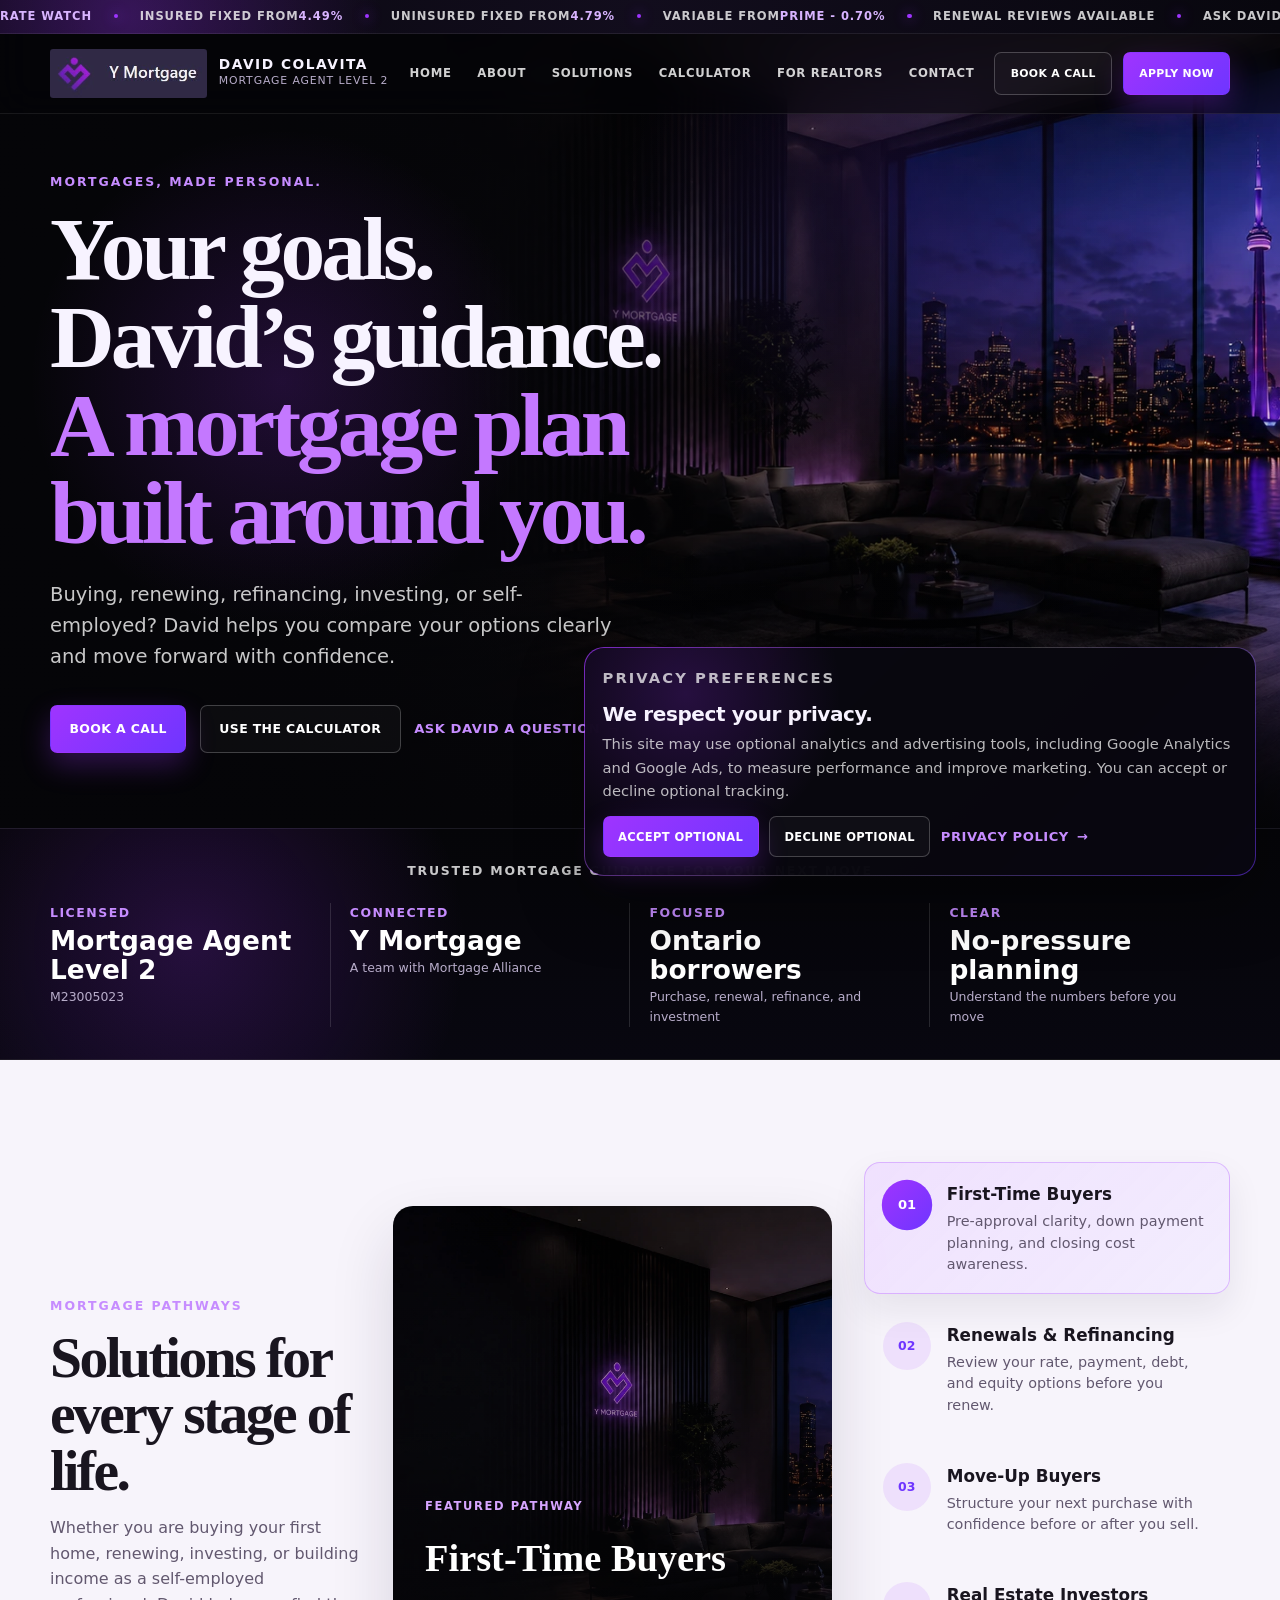
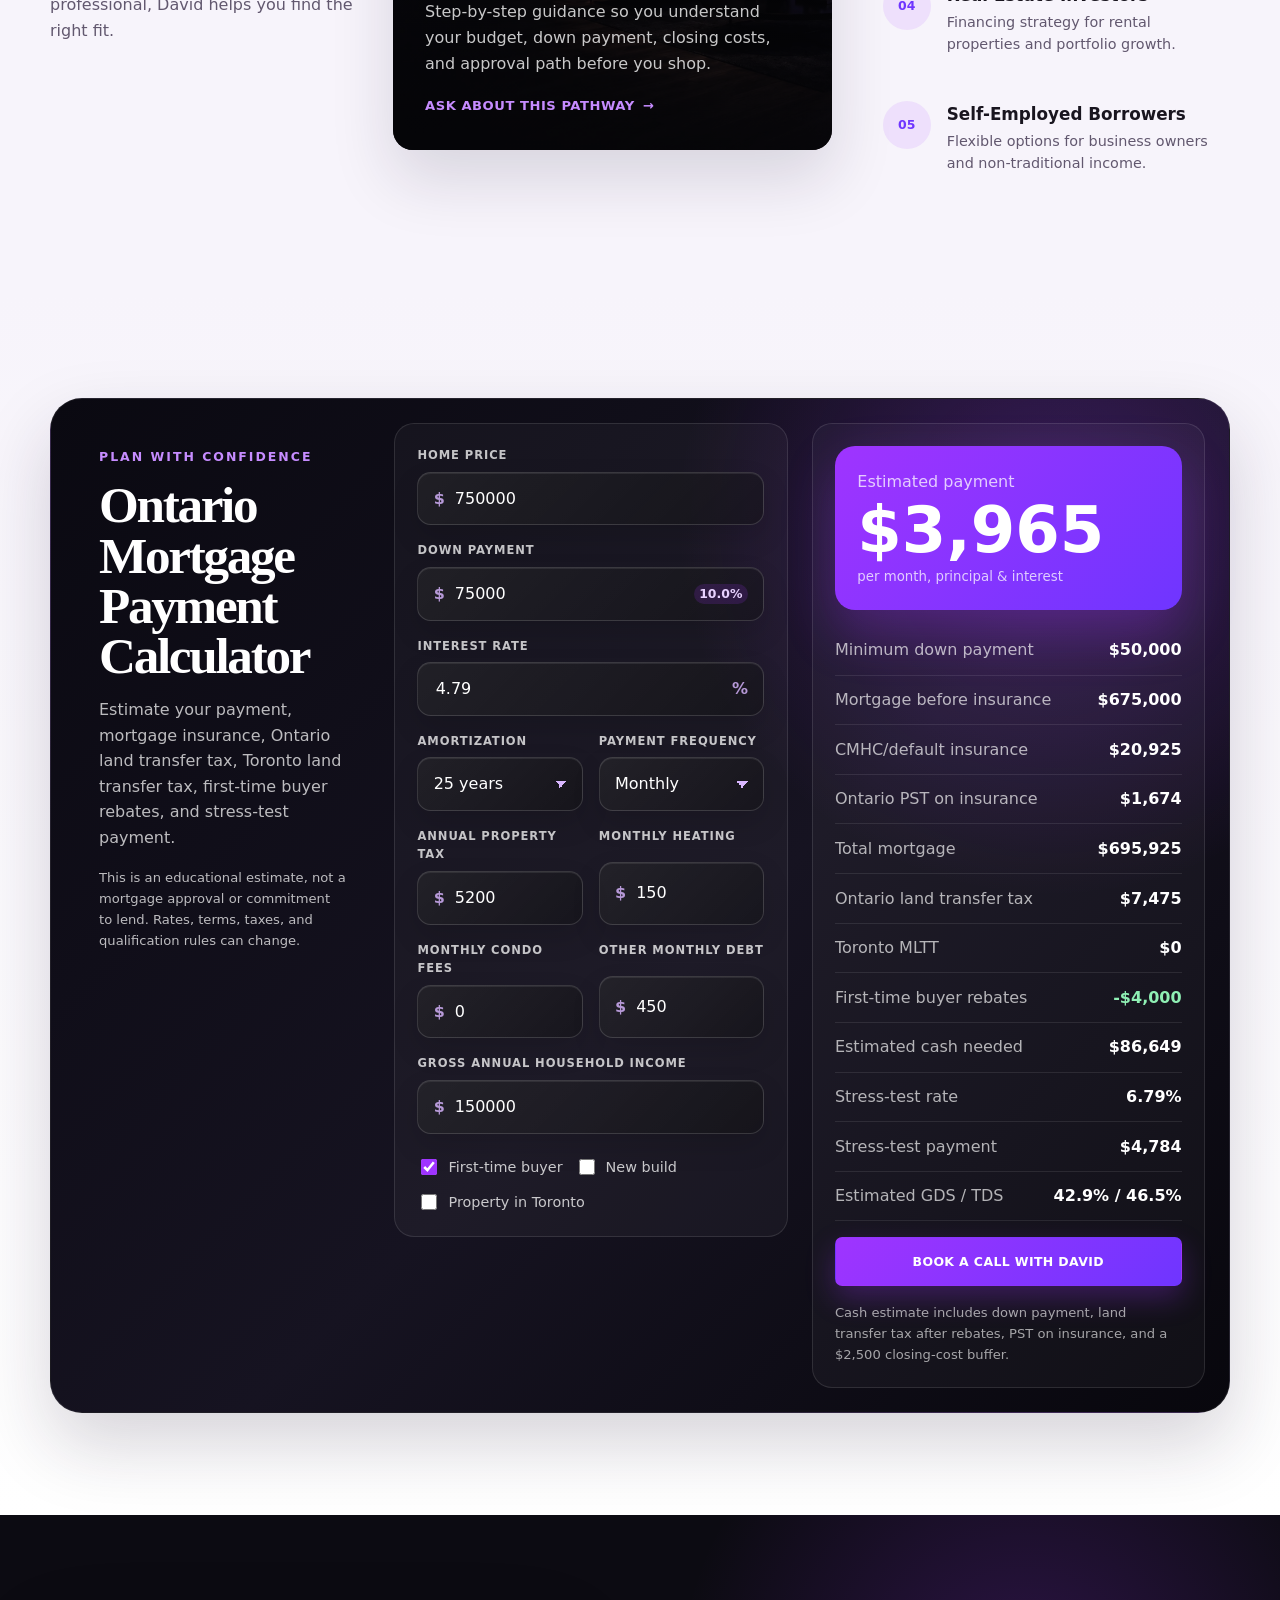
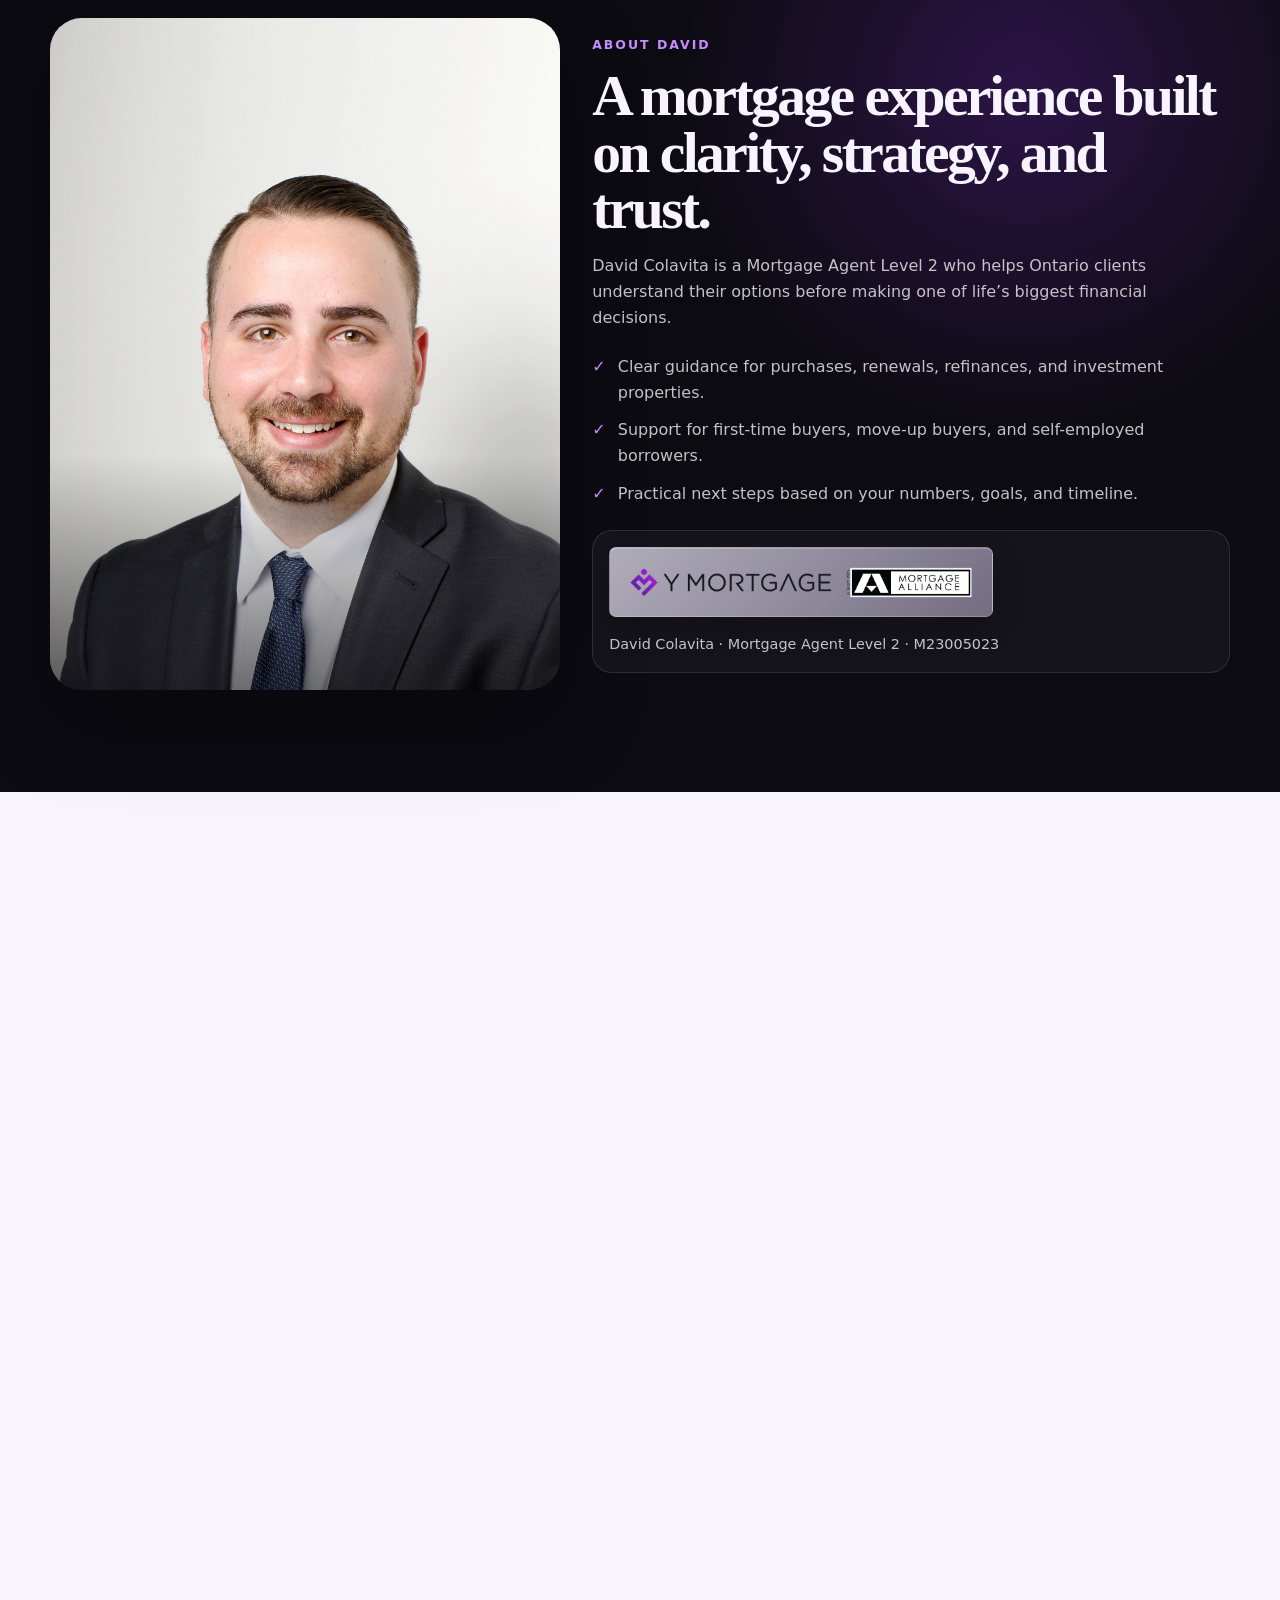
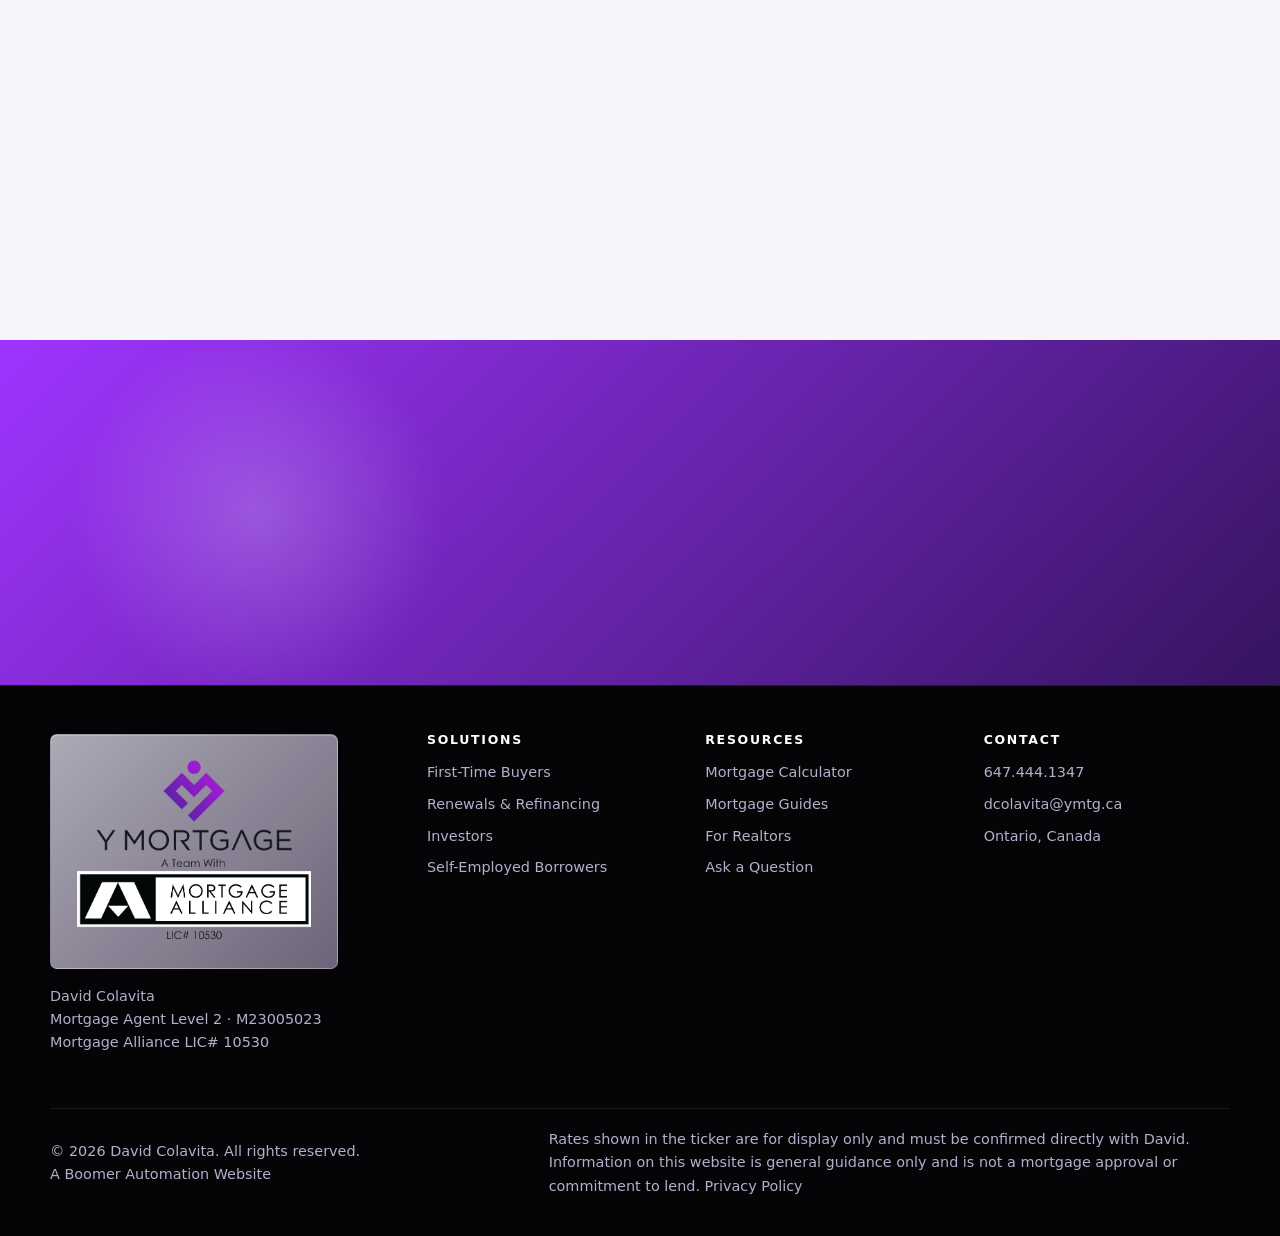
==== index.html @ 2577979f "updated links for github pages compatibility" ====
<!doctype html>
<html lang="en-CA">
  <head>
    <meta charset="utf-8" />
    <meta name="viewport" content="width=device-width, initial-scale=1" />

    <title>David Colavita Mortgage Agent Level 2 | Ontario Mortgage Guidance</title>
    <meta
      name="description"
      content="David Colavita is a Mortgage Agent Level 2 helping Ontario buyers, homeowners, investors, and self-employed borrowers compare mortgage options with clarity."
    />
    <meta name="robots" content="index,follow" />
    <link rel="canonical" href="https://davidcolavita.ca/" />

    <meta property="og:type" content="website" />
    <meta property="og:title" content="David Colavita | Mortgage Agent Level 2" />
    <meta
      property="og:description"
      content="Clear Ontario mortgage guidance for buying, renewing, refinancing, investing, and self-employed borrowing."
    />
    <meta property="og:url" content="https://davidcolavita.ca/" />
    <meta property="og:image" content="https://davidcolavita.ca/assets/images/og-david-colavita.v1.png" />
    <meta property="og:locale" content="en_CA" />

    <meta name="twitter:card" content="summary_large_image" />
    <meta name="twitter:title" content="David Colavita | Mortgage Agent Level 2" />
    <meta
      name="twitter:description"
      content="Ontario mortgage guidance built around your next move."
    />
    <meta name="twitter:image" content="https://davidcolavita.ca/assets/images/og-david-colavita.v1.png" />

    <meta name="geo.region" content="CA-ON" />
    <meta name="geo.placename" content="Ontario" />

    <!-- Favicons -->
    <link rel="icon" type="image/png" sizes="32x32" href="assets/images/favicon.png" />
    <link rel="icon" type="image/png" sizes="192x192" href="assets/images/favicon.png" />
    <link rel="apple-touch-icon" href="assets/images/favicon.png" />
    <meta name="theme-color" content="#050508" />

    <link
      rel="preload"
      as="image"
      href="assets/images/hero-david-colavita-banner.v1.webp"
      fetchpriority="high"
    />

    <link rel="stylesheet" href="assets/css/global.v1.css" />
    <link rel="stylesheet" href="assets/css/home.v1.css" />

    <script type="application/ld+json">
      {
        "@context": "https://schema.org",
        "@type": "FinancialService",
        "name": "David Colavita Mortgage Agent Level 2",
        "description": "Ontario mortgage guidance for home buyers, homeowners, investors, and self-employed borrowers.",
        "areaServed": "Ontario, Canada",
        "telephone": "+1-647-444-1347",
        "email": "dcolavita@ymtg.ca",
        "url": "https://davidcolavita.ca/",
        "image": "https://davidcolavita.ca/assets/images/og-david-colavita.v1.png",
        "employee": {
          "@type": "Person",
          "name": "David Colavita",
          "jobTitle": "Mortgage Agent Level 2",
          "identifier": "M23005023"
        },
        "parentOrganization": {
          "@type": "Organization",
          "name": "Y Mortgage / Mortgage Alliance",
          "identifier": "LIC# 10530"
        }
      }
    </script>
  </head>

  <body>
    <a class="skip-link" href="#main">Skip to main content</a>

    <div id="siteHeaderMount"></div>

    <main id="main">
      <section class="hero" id="home" aria-labelledby="heroTitle">
        <div class="hero__shade" aria-hidden="true"></div>

        <div class="container hero__inner">
          <div class="hero__copy reveal-up">
            <p class="eyebrow">Mortgages, made personal.</p>
            <h1 id="heroTitle">
              Your goals.<br />
              David’s guidance.<br />
              <span>A mortgage plan built around you.</span>
            </h1>
            <p class="hero__lead">
              Buying, renewing, refinancing, investing, or self-employed? David helps you compare your options clearly and move forward with confidence.
            </p>

            <div class="hero__actions" aria-label="Primary actions">
              <a class="btn btn--primary" href="tel:+16474441347">Book a Call</a>
              <a class="btn btn--ghost" href="#calculator">Use the Calculator</a>
              <button
                class="text-link text-link--button"
                type="button"
                data-open-mortgage-form
                data-form-source="Hero Inquiry"
              >
                Ask David a question
              </button>
            </div>
          </div>
        </div>
      </section>

      <section class="trust-strip" aria-label="David Colavita credentials and service style">
        <div class="container trust-strip__inner">
          <p class="trust-strip__intro">Trusted mortgage guidance for your next move</p>

          <div class="trust-strip__items">
            <article class="trust-item reveal-up">
              <span class="trust-item__kicker">Licensed</span>
              <strong>Mortgage Agent Level 2</strong>
              <span>M23005023</span>
            </article>

            <article class="trust-item reveal-up">
              <span class="trust-item__kicker">Connected</span>
              <strong>Y Mortgage</strong>
              <span>A team with Mortgage Alliance</span>
            </article>

            <article class="trust-item reveal-up">
              <span class="trust-item__kicker">Focused</span>
              <strong>Ontario borrowers</strong>
              <span>Purchase, renewal, refinance, and investment</span>
            </article>

            <article class="trust-item reveal-up">
              <span class="trust-item__kicker">Clear</span>
              <strong>No-pressure planning</strong>
              <span>Understand the numbers before you move</span>
            </article>
          </div>
        </div>
      </section>

      <section class="pathways section" id="solutions" aria-labelledby="pathwaysTitle">
        <div class="container pathways__grid">
          <div class="section-heading reveal-up">
            <p class="eyebrow">Mortgage pathways</p>
            <h2 id="pathwaysTitle">Solutions for every stage of life.</h2>
            <p>
              Whether you are buying your first home, renewing, investing, or building income as a self-employed professional, David helps you find the right fit.
            </p>
          </div>

          <article class="pathway-feature reveal-up" data-pathway-feature>
            <div class="pathway-feature__image" aria-hidden="true"></div>
            <div class="pathway-feature__content">
              <span class="pathway-feature__label">Featured pathway</span>
              <h3 data-feature-title>First-Time Buyers</h3>
              <p data-feature-copy>
                Step-by-step guidance so you understand your budget, down payment, closing costs, and approval path before you shop.
              </p>
              <button
                class="text-link text-link--button"
                type="button"
                data-open-mortgage-form
                data-form-source="Pathway CTA"
              >
                Ask about this pathway
              </button>
            </div>
          </article>

          <div class="pathway-list" aria-label="Mortgage solution options">
            <button class="pathway-row is-active reveal-up" type="button" data-pathway-title="First-Time Buyers" data-pathway-copy="Step-by-step guidance so you understand your budget, down payment, closing costs, and approval path before you shop.">
              <span class="pathway-row__icon" aria-hidden="true">01</span>
              <span>
                <strong>First-Time Buyers</strong>
                <small>Pre-approval clarity, down payment planning, and closing cost awareness.</small>
              </span>
            </button>

            <button class="pathway-row reveal-up" type="button" data-pathway-title="Renewals & Refinancing" data-pathway-copy="Review your current mortgage, payment goals, equity position, and lender options before accepting a renewal offer.">
              <span class="pathway-row__icon" aria-hidden="true">02</span>
              <span>
                <strong>Renewals & Refinancing</strong>
                <small>Review your rate, payment, debt, and equity options before you renew.</small>
              </span>
            </button>

            <button class="pathway-row reveal-up" type="button" data-pathway-title="Move-Up Buyers" data-pathway-copy="Plan your next purchase with a clear look at timing, affordability, bridge financing questions, and approval requirements.">
              <span class="pathway-row__icon" aria-hidden="true">03</span>
              <span>
                <strong>Move-Up Buyers</strong>
                <small>Structure your next purchase with confidence before or after you sell.</small>
              </span>
            </button>

            <button class="pathway-row reveal-up" type="button" data-pathway-title="Real Estate Investors" data-pathway-copy="Compare financing paths for rental properties, equity take-outs, portfolio growth, and long-term cash-flow planning.">
              <span class="pathway-row__icon" aria-hidden="true">04</span>
              <span>
                <strong>Real Estate Investors</strong>
                <small>Financing strategy for rental properties and portfolio growth.</small>
              </span>
            </button>

            <button class="pathway-row reveal-up" type="button" data-pathway-title="Self-Employed Borrowers" data-pathway-copy="Explore flexible lending options designed for business owners, contractors, incorporated professionals, and non-traditional income.">
              <span class="pathway-row__icon" aria-hidden="true">05</span>
              <span>
                <strong>Self-Employed Borrowers</strong>
                <small>Flexible options for business owners and non-traditional income.</small>
              </span>
            </button>
          </div>
        </div>
      </section>

      <section class="calculator section" id="calculator" aria-labelledby="calculatorTitle">
        <div class="container calculator__shell reveal-up">
          <div class="calculator__intro">
            <p class="eyebrow">Plan with confidence</p>
            <h2 id="calculatorTitle">Ontario Mortgage Payment Calculator</h2>
            <p>
              Estimate your payment, mortgage insurance, Ontario land transfer tax, Toronto land transfer tax, first-time buyer rebates, and stress-test payment.
            </p>
            <p class="fine-print">
              This is an educational estimate, not a mortgage approval or commitment to lend. Rates, terms, taxes, and qualification rules can change.
            </p>
          </div>

          <form class="calculator-form" id="mortgageCalculator" aria-label="Ontario mortgage calculator">
            <div class="field-group">
              <label for="homePrice">Home price</label>
              <div class="input-wrap">
                <span>$</span>
                <input id="homePrice" name="homePrice" type="number" min="50000" step="1000" value="750000" inputmode="decimal" />
              </div>
            </div>

            <div class="field-group">
              <label for="downPayment">Down payment</label>
              <div class="input-wrap input-wrap--split">
                <span>$</span>
                <input id="downPayment" name="downPayment" type="number" min="0" step="1000" value="75000" inputmode="decimal" />
                <output id="downPaymentPercent" for="homePrice downPayment">10%</output>
              </div>
            </div>

            <div class="field-group">
              <label for="interestRate">Interest rate</label>
              <div class="input-wrap input-wrap--suffix">
                <input id="interestRate" name="interestRate" type="number" min="0.1" max="25" step="0.01" value="4.79" inputmode="decimal" />
                <span>%</span>
              </div>
            </div>

            <div class="field-grid field-grid--two">
              <div class="field-group">
                <label for="amortization">Amortization</label>
                <select id="amortization" name="amortization">
                  <option value="25" selected>25 years</option>
                  <option value="30">30 years</option>
                </select>
              </div>

              <div class="field-group">
                <label for="frequency">Payment frequency</label>
                <select id="frequency" name="frequency">
                  <option value="12" selected>Monthly</option>
                  <option value="24">Semi-monthly</option>
                  <option value="26">Bi-weekly</option>
                  <option value="52">Weekly</option>
                </select>
              </div>
            </div>

            <div class="field-grid field-grid--two">
              <div class="field-group">
                <label for="propertyTax">Annual property tax</label>
                <div class="input-wrap">
                  <span>$</span>
                  <input id="propertyTax" name="propertyTax" type="number" min="0" step="100" value="5200" inputmode="decimal" />
                </div>
              </div>

              <div class="field-group">
                <label for="heatingCost">Monthly heating</label>
                <div class="input-wrap">
                  <span>$</span>
                  <input id="heatingCost" name="heatingCost" type="number" min="0" step="10" value="150" inputmode="decimal" />
                </div>
              </div>
            </div>

            <div class="field-grid field-grid--two">
              <div class="field-group">
                <label for="condoFees">Monthly condo fees</label>
                <div class="input-wrap">
                  <span>$</span>
                  <input id="condoFees" name="condoFees" type="number" min="0" step="25" value="0" inputmode="decimal" />
                </div>
              </div>

              <div class="field-group">
                <label for="monthlyDebt">Other monthly debt</label>
                <div class="input-wrap">
                  <span>$</span>
                  <input id="monthlyDebt" name="monthlyDebt" type="number" min="0" step="25" value="450" inputmode="decimal" />
                </div>
              </div>
            </div>

            <div class="field-group">
              <label for="grossIncome">Gross annual household income</label>
              <div class="input-wrap">
                <span>$</span>
                <input id="grossIncome" name="grossIncome" type="number" min="0" step="1000" value="150000" inputmode="decimal" />
              </div>
            </div>

            <div class="toggle-row" aria-label="Buyer and property options">
              <label class="check-option">
                <input id="firstTimeBuyer" name="firstTimeBuyer" type="checkbox" checked />
                <span>First-time buyer</span>
              </label>

              <label class="check-option">
                <input id="newBuild" name="newBuild" type="checkbox" />
                <span>New build</span>
              </label>

              <label class="check-option">
                <input id="inToronto" name="inToronto" type="checkbox" />
                <span>Property in Toronto</span>
              </label>
            </div>
          </form>

          <aside class="calculator-results" aria-live="polite" aria-label="Mortgage estimate results">
            <div class="result-card result-card--hero">
              <span>Estimated payment</span>
              <strong data-result="payment">$0</strong>
              <small data-result="paymentLabel">per month, principal & interest</small>
            </div>

            <dl class="result-list">
              <div>
                <dt>Minimum down payment</dt>
                <dd data-result="minDownPayment">$0</dd>
              </div>
              <div>
                <dt>Mortgage before insurance</dt>
                <dd data-result="baseMortgage">$0</dd>
              </div>
              <div>
                <dt>CMHC/default insurance</dt>
                <dd data-result="insurancePremium">$0</dd>
              </div>
              <div>
                <dt>Ontario PST on insurance</dt>
                <dd data-result="insurancePst">$0</dd>
              </div>
              <div>
                <dt>Total mortgage</dt>
                <dd data-result="totalMortgage">$0</dd>
              </div>
              <div>
                <dt>Ontario land transfer tax</dt>
                <dd data-result="ontarioLtt">$0</dd>
              </div>
              <div>
                <dt>Toronto MLTT</dt>
                <dd data-result="torontoLtt">$0</dd>
              </div>
              <div>
                <dt>First-time buyer rebates</dt>
                <dd class="positive" data-result="rebates">-$0</dd>
              </div>
              <div>
                <dt>Estimated cash needed</dt>
                <dd data-result="cashNeeded">$0</dd>
              </div>
              <div>
                <dt>Stress-test rate</dt>
                <dd data-result="stressRate">0%</dd>
              </div>
              <div>
                <dt>Stress-test payment</dt>
                <dd data-result="stressPayment">$0</dd>
              </div>
              <div>
                <dt>Estimated GDS / TDS</dt>
                <dd data-result="debtRatios">0% / 0%</dd>
              </div>
            </dl>

            <div class="calculator-warning" data-result="warnings" hidden></div>

            <a class="btn btn--primary btn--full" href="tel:+16474441347">Book a call with David</a>
            <p class="fine-print fine-print--results">
              Cash estimate includes down payment, land transfer tax after rebates, PST on insurance, and a $2,500 closing-cost buffer.
            </p>
          </aside>
        </div>
      </section>

      <section class="about section section--dark" id="about" aria-labelledby="aboutTitle">
        <div class="container about__grid">
          <div class="about__image reveal-up">
            <img src="assets/images/david-colavita-headshot.v1.webp" alt="Portrait of David Colavita" loading="lazy" />
          </div>

          <div class="about__content reveal-up">
            <p class="eyebrow">About David</p>
            <h2 id="aboutTitle">A mortgage experience built on clarity, strategy, and trust.</h2>
            <p>
              David Colavita is a Mortgage Agent Level 2 who helps Ontario clients understand their options before making one of life’s biggest financial decisions.
            </p>

            <ul class="check-list">
              <li>Clear guidance for purchases, renewals, refinances, and investment properties.</li>
              <li>Support for first-time buyers, move-up buyers, and self-employed borrowers.</li>
              <li>Practical next steps based on your numbers, goals, and timeline.</li>
            </ul>

            <div class="credential-card">
              <img src="assets/images/y-mortgage-logo-horizontal.v1.png" alt="Y Mortgage, a team with Mortgage Alliance" loading="lazy" />
              <p>David Colavita · Mortgage Agent Level 2 · M23005023</p>
            </div>
          </div>
        </div>
      </section>

      <section class="realtors section" id="realtors" aria-labelledby="realtorsTitle">
        <div class="container realtors__grid">
          <div class="section-heading reveal-up">
            <p class="eyebrow">For Realtors</p>
            <h2 id="realtorsTitle">A mortgage partner who helps your clients move with confidence.</h2>
            <p>
              Help your buyers understand their budget, timelines, and financing options before they write an offer.
            </p>
            <button
              class="btn btn--secondary"
              type="button"
              data-open-mortgage-form
              data-form-source="Realtor CTA"
            >
              Partner with David
            </button>
          </div>

          <div class="realtor-steps">
            <article class="step reveal-up">
              <span>01</span>
              <h3>Pre-approval clarity</h3>
              <p>Give clients a clearer view of their purchase range and documentation needs.</p>
            </article>
            <article class="step reveal-up">
              <span>02</span>
              <h3>Better conversations</h3>
              <p>Help buyers understand payment comfort, closing cash, and timing before the search gets serious.</p>
            </article>
            <article class="step reveal-up">
              <span>03</span>
              <h3>Offer confidence</h3>
              <p>Support stronger, cleaner offers with a financing plan behind the scenes.</p>
            </article>
          </div>
        </div>
      </section>

      <section class="resources section" id="resources" aria-labelledby="resourcesTitle">
        <div class="container">
          <div class="resources__top reveal-up">
            <div>
              <p class="eyebrow">Learn. Plan. Move forward.</p>
              <h2 id="resourcesTitle">Helpful resources for your mortgage journey.</h2>
            </div>
            <button
              class="text-link text-link--button"
              type="button"
              data-open-mortgage-form
              data-form-source="Resources CTA"
            >
              Request a guide
            </button>
          </div>

          <div class="resource-grid">
            <article class="resource-card reveal-up">
              <span>Guide</span>
              <h3>First-Time Buyer Checklist</h3>
              <p>Understand the documents, costs, and approval steps before you start shopping.</p>
            </article>
            <article class="resource-card reveal-up">
              <span>Calculator</span>
              <h3>Should You Refinance?</h3>
              <p>Look at payment changes, equity access, and debt consolidation possibilities.</p>
            </article>
            <article class="resource-card reveal-up">
              <span>Planning</span>
              <h3>Renewal Strategy</h3>
              <p>Do not simply sign your renewal. Compare your options and review your goals first.</p>
            </article>
          </div>
        </div>
      </section>

      <section class="final-cta" id="contact" aria-labelledby="ctaTitle">
        <div class="container final-cta__inner reveal-up">
          <div>
            <p class="eyebrow">Ready to talk?</p>
            <h2 id="ctaTitle">Let’s create a plan that moves you forward.</h2>
            <p>Call David or send an inquiry to start with a clear conversation about your next step.</p>
          </div>
          <div class="final-cta__actions">
            <a class="btn btn--light" href="tel:+16474441347">647.444.1347</a>
            <button
              class="btn btn--ghost-light"
              type="button"
              data-open-mortgage-form
              data-form-source="Final CTA"
            >
              Send an Inquiry
            </button>
          </div>
        </div>
      </section>

      <section
        class="mortgage-form-modal"
        id="mortgageInquiry"
        aria-labelledby="mortgageFormTitle"
        aria-hidden="true"
        hidden
      >
        <div class="mortgage-form-modal__backdrop" data-form-close aria-hidden="true"></div>

        <div class="mortgage-form-modal__panel" role="dialog" aria-modal="true">
          <button class="mortgage-form-modal__close" type="button" data-form-close aria-label="Close mortgage inquiry form">
            ×
          </button>

          <div class="mortgage-form-modal__intro">
            <p class="eyebrow">Mortgage inquiry</p>
            <h2 id="mortgageFormTitle">Start with a clear conversation.</h2>
            <p>
              Send David a few details and he will follow up about your mortgage goals.
            </p>
          </div>

          <form
            class="mortgage-form"
            name="mortgage-inquiry"
            method="POST"
            action="thank-you.html"
            data-netlify="true"
            netlify-honeypot="bot-field"
            data-mortgage-form
          >
            <input type="hidden" name="form-name" value="mortgage-inquiry" />
            <input type="hidden" name="source" value="Website inquiry" data-form-source-field />
            <input type="hidden" name="selected_pathway" value="" data-form-pathway-field />

            <p class="form-hidden">
              <label>
                Do not fill this out if you are human:
                <input name="bot-field" />
              </label>
            </p>

            <div class="mortgage-form__grid">
              <div class="form-field">
                <label for="inquiryName">Full name</label>
                <input id="inquiryName" name="name" type="text" autocomplete="name" required />
              </div>

              <div class="form-field">
                <label for="inquiryEmail">Email address</label>
                <input id="inquiryEmail" name="email" type="email" autocomplete="email" required />
              </div>
            </div>

            <div class="mortgage-form__grid">
              <div class="form-field">
                <label for="inquiryPhone">Phone number</label>
                <input id="inquiryPhone" name="phone" type="tel" autocomplete="tel" required />
              </div>

              <div class="form-field">
                <label for="mortgageInterest">I am interested in</label>
                <select id="mortgageInterest" name="mortgage_interest" required>
                  <option value="">Select one</option>
                  <option value="First-Time Buyers">First-Time Buyers</option>
                  <option value="Renewals & Refinancing">Renewals & Refinancing</option>
                  <option value="Move-Up Buyers">Move-Up Buyers</option>
                  <option value="Real Estate Investors">Real Estate Investors</option>
                  <option value="Self-Employed Borrowers">Self-Employed Borrowers</option>
                  <option value="General Mortgage Question">General Mortgage Question</option>
                </select>
              </div>
            </div>

            <div class="form-field">
              <label for="inquiryMessage">Message</label>
              <textarea
                id="inquiryMessage"
                name="message"
                rows="5"
                placeholder="Tell David a little about your situation, timeline, or question."
              ></textarea>
            </div>

            <label class="form-consent">
              <input type="checkbox" name="consent_to_contact" value="Yes" required />
              <span>
                I agree that David Colavita may use the information provided to respond to my inquiry
                and may add my inquiry to his CRM for follow-up. I understand this is not a mortgage
                approval or commitment to lend.
              </span>
            </label>

            <p class="form-note">
              Please do not submit Social Insurance Numbers, banking passwords, full account numbers,
              or sensitive financial documents through this form. See the
              <a href="privacy.html">Privacy Policy</a>.
            </p>

            <button class="btn btn--primary btn--full" type="submit">
              Send inquiry to David
            </button>
          </form>
        </div>
      </section>
    </main>

    <div id="siteFooterMount"></div>

    <script src="assets/js/global.v1.js" defer></script>
    <script src="assets/js/mortgage-calculator.v1.js" defer></script>
  </body>
</html>
---- assets/css/global.v1.css ----
:root {
    --bg: #050508;
    --bg-soft: #0c0b12;
    --panel: #11101a;
    --panel-2: #171421;
    --text: #f7f3ff;
    --text-dark: #19151f;
    --muted: #b8adca;
    --muted-dark: #62586f;
    --line: rgba(255, 255, 255, 0.14);
    --line-dark: rgba(31, 20, 48, 0.14);
    --accent: #9f34ff;
    --accent-2: #6f35ff;
    --accent-soft: rgba(159, 52, 255, 0.16);
    --white: #ffffff;
    --radius-sm: 0.75rem;
    --radius-md: 1.25rem;
    --radius-lg: 2rem;
    --shadow: 0 2rem 5rem rgba(0, 0, 0, 0.35);
    --container: min(1180px, calc(100% - 2rem));
    --header-nav-height: 4.9rem;
    --ticker-height: 2.15rem;
    --header-total-height: calc(var(--header-nav-height) + var(--ticker-height));
}

* {
    box-sizing: border-box;
}

html {
    scroll-behavior: smooth;
    scroll-padding-top: var(--header-total-height);
}

body {
    margin: 0;
    background: var(--bg);
    color: var(--text);
    font-family: Inter, ui-sans-serif, system-ui, -apple-system, BlinkMacSystemFont, "Segoe UI", sans-serif;
    line-height: 1.6;
    text-rendering: optimizeLegibility;
}

body.menu-open {
    overflow: hidden;
}

img,
svg,
video {
    display: block;
    max-width: 100%;
}

a {
    color: inherit;
    text-decoration: none;
}

button,
input,
select {
    font: inherit;
}

button {
    cursor: pointer;
}

.container {
    width: var(--container);
    margin-inline: auto;
}

.section {
    padding: clamp(4rem, 8vw, 7rem) 0;
}

.section--dark {
    background: radial-gradient(circle at 80% 20%, rgba(159, 52, 255, 0.22), transparent 28%), var(--bg-soft);
}

.skip-link {
    position: fixed;
    top: 1rem;
    left: 1rem;
    z-index: 999;
    transform: translateY(-150%);
    padding: 0.8rem 1rem;
    border-radius: 999px;
    background: var(--white);
    color: var(--text-dark);
    transition: transform 0.2s ease;
}

.skip-link:focus {
    transform: translateY(0);
}

.sr-only {
    position: absolute;
    width: 1px;
    height: 1px;
    padding: 0;
    margin: -1px;
    overflow: hidden;
    clip: rect(0, 0, 0, 0);
    white-space: nowrap;
    border: 0;
}

.eyebrow {
    margin: 0 0 0.85rem;
    color: #c68cff;
    font-size: 0.78rem;
    font-weight: 800;
    letter-spacing: 0.16em;
    text-transform: uppercase;
}

h1,
h2,
h3,
p {
    margin-top: 0;
}

h1,
h2 {
    line-height: 0.98;
    letter-spacing: -0.045em;
}

h1,
h2,
.pathway-feature h3 {
    font-family: Georgia, "Times New Roman", serif;
    font-weight: 600;
}

h2 {
    margin-bottom: 1rem;
    color: currentColor;
    font-size: clamp(2.1rem, 4.5vw, 4.5rem);
}

.section-heading p:not(.eyebrow) {
    max-width: 34rem;
    color: var(--muted-dark);
}

.btn {
    display: inline-flex;
    align-items: center;
    justify-content: center;
    gap: 0.5rem;
    min-height: 2.9rem;
    padding: 0.82rem 1.15rem;
    border: 1px solid transparent;
    border-radius: 0.45rem;
    font-size: 0.78rem;
    font-weight: 850;
    letter-spacing: 0.03em;
    text-transform: uppercase;
    transition: transform 0.2s ease, border-color 0.2s ease, background 0.2s ease, box-shadow 0.2s ease;
}

.btn:hover,
.btn:focus-visible {
    transform: translateY(-2px);
}

.btn--primary,
.btn--header {
    background: linear-gradient(135deg, var(--accent), var(--accent-2));
    color: var(--white);
    box-shadow: 0 0.75rem 1.8rem rgba(159, 52, 255, 0.28);
}

.btn--ghost,
.btn--header-ghost,
.btn--secondary {
    border-color: rgba(255, 255, 255, 0.22);
    background: rgba(255, 255, 255, 0.03);
    color: var(--white);
}

.btn--secondary {
    border-color: rgba(159, 52, 255, 0.45);
    color: var(--accent);
}

.btn--light {
    background: var(--white);
    color: var(--accent-2);
}

.btn--ghost-light {
    border-color: rgba(255, 255, 255, 0.45);
    color: var(--white);
}

.btn--full {
    width: 100%;
}

.text-link {
    display: inline-flex;
    align-items: center;
    gap: 0.5rem;
    color: #c68cff;
    font-size: 0.82rem;
    font-weight: 850;
    letter-spacing: 0.04em;
    text-transform: uppercase;
}

.text-link::after {
    content: "→";
    transition: transform 0.2s ease;
}

.text-link:hover::after,
.text-link:focus-visible::after {
    transform: translateX(0.25rem);
}

.fine-print {
    color: rgba(255, 255, 255, 0.62);
    font-size: 0.82rem;
}

/* =========================================================
   HEADER
========================================================= */

.site-header {
    position: fixed;
    top: 0;
    right: 0;
    left: 0;
    z-index: 100;
    border-bottom: 1px solid rgba(255, 255, 255, 0.08);
    background: rgba(5, 5, 8, 0.55);
    backdrop-filter: blur(18px);
    transition: background 0.25s ease, box-shadow 0.25s ease;
}

.site-header.is-scrolled {
    background: rgba(5, 5, 8, 0.94);
    box-shadow: 0 1rem 2.5rem rgba(0, 0, 0, 0.2);
}

/* Mortgage rate ticker.
   Rates are currently hardcoded in header.html and can be updated manually. */
.rate-ticker {
    height: var(--ticker-height);
    display: flex;
    align-items: center;
    overflow: hidden;
    border-bottom: 1px solid rgba(255, 255, 255, 0.08);
    background:
        radial-gradient(circle at 10% 50%, rgba(159, 52, 255, 0.3), transparent 22%),
        linear-gradient(90deg, #08070e, #120d1d, #08070e);
}

.rate-ticker__track {
    display: flex;
    width: max-content;
    animation: rateTickerScroll 34s linear infinite;
    will-change: transform;
}

.rate-ticker:hover .rate-ticker__track {
    animation-play-state: paused;
}

.rate-ticker__group {
    display: flex;
    align-items: center;
    gap: 1.35rem;
    padding-right: 1.35rem;
    color: rgba(255, 255, 255, 0.78);
    font-size: 0.72rem;
    font-weight: 760;
    letter-spacing: 0.08em;
    text-transform: uppercase;
    white-space: nowrap;
}

.rate-ticker__group span {
    position: relative;
    display: inline-flex;
    align-items: center;
}

.rate-ticker__group span:not(:last-child)::after {
    content: "";
    width: 0.28rem;
    height: 0.28rem;
    margin-left: 1.35rem;
    border-radius: 999px;
    background: var(--accent);
    box-shadow: 0 0 0.8rem rgba(159, 52, 255, 0.9);
}

.rate-ticker__group strong {
    color: #d8b4ff;
}

.site-header__inner {
    display: flex;
    align-items: center;
    justify-content: space-between;
    min-height: var(--header-nav-height);
    gap: 1.25rem;
}

.brand {
    display: inline-flex;
    align-items: center;
    gap: 0.75rem;
    min-width: fit-content;
}

.brand img {
    width: 9.8rem;
    height: auto;
    border-radius: 0.2rem;
}

.brand span {
    display: grid;
    gap: 0.05rem;
}

.brand strong {
    font-size: 0.86rem;
    line-height: 1;
    letter-spacing: 0.11em;
    text-transform: uppercase;
}

.brand small {
    color: var(--muted);
    font-size: 0.68rem;
    letter-spacing: 0.08em;
    text-transform: uppercase;
}

.desktop-nav {
    display: none;
    align-items: center;
    gap: clamp(1rem, 2vw, 2rem);
    margin-left: auto;
}

.desktop-nav a {
    position: relative;
    color: rgba(255, 255, 255, 0.82);
    font-size: 0.73rem;
    font-weight: 850;
    letter-spacing: 0.06em;
    text-transform: uppercase;
}

.desktop-nav a::after {
    content: "";
    position: absolute;
    right: 0;
    bottom: -0.55rem;
    left: 0;
    height: 2px;
    transform: scaleX(0);
    transform-origin: left;
    background: var(--accent);
    transition: transform 0.2s ease;
}

.desktop-nav a:hover::after,
.desktop-nav a:focus-visible::after {
    transform: scaleX(1);
}

.header-actions {
    display: none;
    align-items: center;
    gap: 0.7rem;
}

.btn--header,
.btn--header-ghost {
    min-height: 2.55rem;
    padding: 0.72rem 0.95rem;
    font-size: 0.68rem;
}

.menu-toggle {
    display: inline-grid;
    place-items: center;
    gap: 0.25rem;
    width: 2.8rem;
    height: 2.8rem;
    border: 1px solid rgba(255, 255, 255, 0.16);
    border-radius: 999px;
    background: rgba(255, 255, 255, 0.04);
}

.menu-toggle span:not(.sr-only) {
    width: 1.1rem;
    height: 2px;
    border-radius: 999px;
    background: var(--white);
}

/* Mobile menu.
   Full viewport overlay, slides in from the left, and shimmers on entry. */
.mobile-menu {
    position: fixed;
    inset: var(--header-total-height) 0 auto 0;
    width: 100vw;
    height: calc(100vh - var(--header-total-height));
    overflow: hidden;
    background: rgba(5, 5, 8, 0.72);
    backdrop-filter: blur(12px);
}

.mobile-menu__panel {
    position: relative;
    display: grid;
    gap: 1rem;
    width: 100vw;
    height: 100%;
    padding: 2rem;
    overflow-y: auto;
    background:
        radial-gradient(circle at 15% 15%, rgba(159, 52, 255, 0.22), transparent 28%),
        linear-gradient(180deg, rgba(15, 13, 24, 0.99), rgba(5, 5, 8, 0.99));
    border-right: 1px solid rgba(255, 255, 255, 0.12);
    box-shadow: var(--shadow);
}

/* Runs whenever the menu becomes visible. */
.mobile-menu:not([hidden]) .mobile-menu__panel {
    animation: mobileMenuSlideIn 0.45s cubic-bezier(0.22, 1, 0.36, 1) both;
}

/* Shimmer layer for menu entry. */
.mobile-menu__panel::before {
    content: "";
    position: absolute;
    inset: 0;
    z-index: 0;
    pointer-events: none;
    background: linear-gradient(115deg,
            transparent 0%,
            transparent 34%,
            rgba(255, 255, 255, 0.12) 45%,
            rgba(198, 140, 255, 0.2) 50%,
            rgba(255, 255, 255, 0.08) 56%,
            transparent 68%,
            transparent 100%);
    transform: translateX(-130%);
}

.mobile-menu:not([hidden]) .mobile-menu__panel::before {
    animation: mobileMenuShimmer 0.85s ease-out 0.08s both;
}

/* Keeps menu links/buttons above the shimmer overlay. */
.mobile-menu__panel>* {
    position: relative;
    z-index: 1;
}

.mobile-menu__panel a:not(.btn) {
    padding: 0.75rem 0;
    border-bottom: 1px solid rgba(255, 255, 255, 0.08);
    color: var(--white);
    font-size: 1.25rem;
    font-weight: 750;
}

.mobile-menu__actions {
    display: grid;
    gap: 0.75rem;
    margin-top: 1rem;
}

/* =========================================================
   PRIVACY / COOKIE BANNER
   Fixed notice that stays until the visitor actively chooses.
   Kept above revealed sections and removed from animation/repaint conflicts.
========================================================= */

.privacy-banner {
    position: fixed !important;
    top: auto !important;
    right: 1rem !important;
    bottom: max(1rem, env(safe-area-inset-bottom)) !important;
    left: 1rem !important;
    z-index: 1000 !important;
    display: block !important;
    max-width: 46rem;
    margin-inline: auto;
    padding: 1px;
    border-radius: 1.25rem;
    background: linear-gradient(135deg, rgba(159, 52, 255, 0.75), rgba(255, 255, 255, 0.18), rgba(111, 53, 255, 0.55));
    box-shadow: 0 1.5rem 4rem rgba(0, 0, 0, 0.36);
    opacity: 1 !important;
    visibility: visible !important;
    transform: none !important;
    animation: none !important;
    pointer-events: auto !important;
    isolation: isolate;
}

.privacy-banner__content {
    padding: 1.1rem;
    border-radius: calc(1.25rem - 1px);
    background:
        radial-gradient(circle at 15% 20%, rgba(159, 52, 255, 0.2), transparent 26%),
        rgba(8, 7, 14, 0.98);
}

.privacy-banner__eyebrow {
    margin-bottom: 0.45rem;
    color: #c68cff;
    font-size: 0.72rem;
    font-weight: 850;
    letter-spacing: 0.14em;
    text-transform: uppercase;
}

.privacy-banner h2 {
    margin-bottom: 0.45rem;
    font-family: inherit;
    font-size: 1.25rem;
    letter-spacing: -0.02em;
    line-height: 1.1;
}

.privacy-banner p {
    margin-bottom: 0.85rem;
    color: rgba(255, 255, 255, 0.72);
    font-size: 0.92rem;
}

.privacy-banner__actions {
    display: flex;
    flex-wrap: wrap;
    gap: 0.65rem;
    align-items: center;
}

.privacy-banner__actions .btn {
    min-height: 2.5rem;
    padding: 0.65rem 0.9rem;
    font-size: 0.72rem;
}

/* Prevent the banner from covering the open mobile menu. */
body.menu-open .privacy-banner {
    display: none !important;
}

@media (min-width: 760px) {
    .privacy-banner {
        right: 1.5rem !important;
        bottom: max(1.5rem, env(safe-area-inset-bottom)) !important;
        left: auto !important;
        width: min(42rem, calc(100% - 3rem));
    }
}

@media (max-width: 520px) {
    .privacy-banner__actions .btn,
    .privacy-banner__actions .text-link {
        width: 100%;
    }
}

/* =========================================================
   FOOTER
========================================================= */

.site-footer {
    padding: 3rem 0 1.5rem;
    background: #050508;
    border-top: 1px solid rgba(255, 255, 255, 0.1);
}

.site-footer__grid {
    display: grid;
    gap: 2rem;
}

/* Footer logo plate
   Softens the transparent logo background without creating a bright white box. */
.footer-brand img {
    width: min(18rem, 100%);
    margin-bottom: 1rem;
    padding: 0.65rem 0.75rem;
    border-radius: 0.45rem;
    background:
        linear-gradient(135deg, rgba(238, 232, 248, 0.72), rgba(204, 190, 226, 0.52));
    border: 1px solid rgba(255, 255, 255, 0.18);
    box-shadow:
        0 0.8rem 1.8rem rgba(0, 0, 0, 0.18),
        inset 0 1px 0 rgba(255, 255, 255, 0.22);
}

.footer-brand p,
.footer-col span,
.footer-col a,
.site-footer__bottom {
    color: var(--muted);
    font-size: 0.9rem;
}

.footer-col {
    display: grid;
    gap: 0.55rem;
    align-content: start;
}

.footer-col h2 {
    margin-bottom: 0.35rem;
    color: var(--white);
    font-family: inherit;
    font-size: 0.78rem;
    letter-spacing: 0.14em;
    text-transform: uppercase;
}

.footer-col a:hover,
.footer-col a:focus-visible {
    color: var(--white);
}

.site-footer__bottom {
    display: grid;
    gap: 0.75rem;
    margin-top: 2.5rem;
    padding-top: 1.2rem;
    border-top: 1px solid rgba(255, 255, 255, 0.08);
}

/* =========================================================
   REVEAL ANIMATIONS
========================================================= */

.reveal-up {
    transform: translateY(1.2rem);
    opacity: 0;
    transition: transform 0.75s ease, opacity 0.75s ease;
}

.reveal-up.is-visible {
    transform: translateY(0);
    opacity: 1;
}

/* =========================================================
   KEYFRAMES
========================================================= */

@keyframes rateTickerScroll {
    from {
        transform: translateX(0);
    }

    to {
        transform: translateX(-50%);
    }
}

@keyframes mobileMenuSlideIn {
    from {
        transform: translateX(-105%);
        opacity: 0.35;
    }

    to {
        transform: translateX(0);
        opacity: 1;
    }
}

@keyframes mobileMenuShimmer {
    from {
        transform: translateX(-130%);
    }

    to {
        transform: translateX(130%);
    }
}

/* =========================================================
   RESPONSIVE
========================================================= */

@media (min-width: 760px) {
    .site-footer__grid {
        grid-template-columns: 1.4fr repeat(3, 1fr);
    }

    .site-footer__bottom {
        grid-template-columns: 1fr 1.4fr;
        align-items: center;
    }
}

@media (min-width: 1040px) {

    .desktop-nav,
    .header-actions {
        display: flex;
    }

    .menu-toggle,
    .mobile-menu {
        display: none !important;
    }
}

@media (max-width: 420px) {
    .brand img {
        width: 7.6rem;
    }

    .brand strong,
    .brand small {
        display: none;
    }

    .rate-ticker__group {
        font-size: 0.66rem;
    }
}

@media (prefers-reduced-motion: reduce) {

    *,
    *::before,
    *::after {
        scroll-behavior: auto !important;
        transition-duration: 0.001ms !important;
        animation-duration: 0.001ms !important;
        animation-iteration-count: 1 !important;
    }

    .rate-ticker__track {
        animation: none;
    }

    .mobile-menu:not([hidden]) .mobile-menu__panel,
    .mobile-menu:not([hidden]) .mobile-menu__panel::before {
        animation: none;
    }

    .reveal-up {
        transform: none;
        opacity: 1;
    }
}
---- assets/css/home.v1.css ----
/* =========================================================
   HOME PAGE - DAVID COLAVITA MORTGAGE SITE
   Purpose: premium mortgage landing page with less box-heavy layout.
========================================================= */

.hero {
  position: relative;
  min-height: 92vh;
  display: grid;
  align-items: center;
  overflow: hidden;
  background:
    linear-gradient(90deg, rgba(5, 5, 8, 0.98) 0%, rgba(5, 5, 8, 0.9) 30%, rgba(5, 5, 8, 0.4) 64%, rgba(5, 5, 8, 0.1) 100%),
    url("../images/hero-david-colavita-banner.v1.webp") center / cover no-repeat;
}

.hero::after {
  content: "";
  position: absolute;
  inset: auto 0 0;
  height: 35%;
  background: linear-gradient(180deg, transparent, var(--bg));
  pointer-events: none;
}

.hero__shade {
  position: absolute;
  inset: 0;
  background:
    radial-gradient(circle at 22% 46%, rgba(159, 52, 255, 0.18), transparent 23%),
    radial-gradient(circle at 70% 24%, rgba(111, 53, 255, 0.14), transparent 25%);
  pointer-events: none;
}

.hero__inner {
  position: relative;
  z-index: 2;
  display: grid;
  align-items: center;
  min-height: 92vh;
  padding: calc(var(--header-total-height) + 3rem) 0 4rem;
}

.hero__copy {
  max-width: 43rem;
}

.hero h1 {
  margin-bottom: 1.4rem;
  font-size: clamp(3rem, 7vw, 6.7rem);
}

.hero h1 span {
  color: #c478ff;
}

.hero__lead {
  max-width: 36rem;
  color: rgba(255, 255, 255, 0.78);
  font-size: clamp(1rem, 1.8vw, 1.22rem);
}

.hero__actions {
  display: flex;
  flex-wrap: wrap;
  align-items: center;
  gap: 0.85rem;
  margin-top: 2rem;
}

/* =========================================================
   TRUST STRIP
========================================================= */

.trust-strip {
  position: relative;
  padding: 2rem 0;
  overflow: hidden;
  background:
    radial-gradient(circle at 15% 50%, rgba(159, 52, 255, 0.2), transparent 25%),
    linear-gradient(180deg, #050508, #080710);
  border-top: 1px solid rgba(255, 255, 255, 0.08);
  border-bottom: 1px solid rgba(255, 255, 255, 0.08);
}

.trust-strip::before {
  content: "";
  position: absolute;
  inset: 0;
  background: linear-gradient(110deg, transparent 0%, rgba(159, 52, 255, 0.18) 48%, transparent 70%);
  transform: translateX(-100%);
  animation: trustSweep 7s ease-in-out infinite;
  opacity: 0.7;
}

.trust-strip__inner {
  position: relative;
  z-index: 1;
}

.trust-strip__intro {
  margin-bottom: 1.35rem;
  color: rgba(255, 255, 255, 0.78);
  font-size: 0.78rem;
  font-weight: 850;
  letter-spacing: 0.14em;
  text-align: center;
  text-transform: uppercase;
}

.trust-strip__items {
  display: grid;
  gap: 1.2rem;
}

.trust-item {
  position: relative;
  padding: 0 0 1rem;
  border-bottom: 1px solid rgba(255, 255, 255, 0.11);
}

.trust-item__kicker,
.trust-item span:last-child {
  display: block;
  color: var(--muted);
  font-size: 0.78rem;
}

.trust-item__kicker {
  color: #c68cff;
  font-weight: 850;
  letter-spacing: 0.12em;
  text-transform: uppercase;
}

.trust-item strong {
  display: block;
  margin: 0.2rem 0;
  color: var(--white);
  font-size: clamp(1.2rem, 2.1vw, 1.65rem);
  line-height: 1.1;
}

/* =========================================================
   PATHWAYS
========================================================= */

.pathways {
  background: #f7f4fb;
  color: var(--text-dark);
}

.pathways__grid {
  display: grid;
  gap: 2rem;
}

.pathway-feature {
  position: relative;
  min-height: 34rem;
  display: grid;
  align-items: end;
  overflow: hidden;
  border-radius: var(--radius-md);
  box-shadow: 0 1.8rem 4rem rgba(31, 20, 48, 0.14);
}

.pathway-feature__image {
  position: absolute;
  inset: 0;
  background:
    linear-gradient(180deg, rgba(5, 5, 8, 0.1), rgba(5, 5, 8, 0.92)),
    url("../images/hero-david-colavita-banner.v1.webp") center / cover no-repeat;
  transform: scale(1.01);
  transition: transform 0.6s ease, filter 0.6s ease;
}

.pathway-feature:hover .pathway-feature__image {
  transform: scale(1.05);
  filter: saturate(1.08);
}

.pathway-feature__content {
  position: relative;
  z-index: 1;
  padding: clamp(1.4rem, 3vw, 2rem);
  color: var(--white);
}

.pathway-feature__label {
  display: inline-flex;
  margin-bottom: 0.8rem;
  color: #d6a5ff;
  font-size: 0.72rem;
  font-weight: 850;
  letter-spacing: 0.14em;
  text-transform: uppercase;
}

.pathway-feature h3 {
  margin-bottom: 0.6rem;
  font-size: clamp(1.9rem, 3vw, 2.8rem);
}

.pathway-feature p {
  max-width: 30rem;
  color: rgba(255, 255, 255, 0.78);
}

.pathway-list {
  display: grid;
  gap: 0.55rem;
  align-content: start;
}

.pathway-row {
  display: grid;
  grid-template-columns: auto 1fr;
  gap: 1rem;
  width: 100%;
  padding: 1.1rem;
  border: 1px solid transparent;
  border-radius: 1rem;
  background: transparent;
  color: var(--text-dark);
  text-align: left;
  transition:
    background 0.2s ease,
    border-color 0.2s ease,
    box-shadow 0.2s ease,
    transform 0.2s ease;
}

.pathway-row__icon {
  display: grid;
  place-items: center;
  width: 3rem;
  height: 3rem;
  border-radius: 999px;
  background: rgba(159, 52, 255, 0.1);
  color: var(--accent-2);
  font-size: 0.78rem;
  font-weight: 900;
  transition: background 0.2s ease, color 0.2s ease, transform 0.2s ease;
}

.pathway-row strong,
.pathway-row small {
  display: block;
}

.pathway-row strong {
  margin-bottom: 0.2rem;
  font-size: 1.05rem;
}

.pathway-row small {
  color: var(--muted-dark);
  font-size: 0.9rem;
  line-height: 1.5;
}

.pathway-row::after {
  content: none;
}

.pathway-row:hover,
.pathway-row:focus-visible {
  transform: translateY(-1px);
  background: rgba(159, 52, 255, 0.07);
  border-color: rgba(159, 52, 255, 0.18);
}

.pathway-row:hover .pathway-row__icon,
.pathway-row:focus-visible .pathway-row__icon,
.pathway-row.is-active .pathway-row__icon {
  transform: scale(1.05);
  background: linear-gradient(135deg, var(--accent), var(--accent-2));
  color: var(--white);
}

.pathway-row.is-active {
  background:
    linear-gradient(135deg, rgba(159, 52, 255, 0.14), rgba(111, 53, 255, 0.07)),
    rgba(255, 255, 255, 0.72);
  border-color: rgba(159, 52, 255, 0.28);
  box-shadow: 0 1rem 2.2rem rgba(31, 20, 48, 0.08);
}

/* =========================================================
   CALCULATOR
========================================================= */

.calculator {
  background: linear-gradient(180deg, #f7f4fb, #ffffff);
  color: var(--text-dark);
}

.calculator__shell {
  display: grid;
  gap: 1.5rem;
  padding: clamp(1rem, 3vw, 1.5rem);
  border: 1px solid rgba(255, 255, 255, 0.08);
  border-radius: var(--radius-lg);
  background:
    radial-gradient(circle at 85% 12%, rgba(159, 52, 255, 0.26), transparent 28%),
    linear-gradient(135deg, #0a0911, #161321 55%, #08070d);
  color: var(--white);
  box-shadow: 0 2rem 4.5rem rgba(31, 20, 48, 0.18);
}

.calculator__intro {
  padding: clamp(1rem, 2vw, 1.5rem);
}

.calculator__intro h2 {
  font-size: clamp(2.2rem, 4vw, 3.8rem);
}

.calculator__intro p:not(.eyebrow) {
  color: rgba(255, 255, 255, 0.72);
}

.calculator-form,
.calculator-results {
  padding: clamp(1rem, 2vw, 1.4rem);
  border: 1px solid rgba(255, 255, 255, 0.11);
  border-radius: var(--radius-md);
  background: rgba(255, 255, 255, 0.035);
}

.calculator-form {
  display: grid;
  gap: 1rem;
}

.field-grid {
  display: grid;
  gap: 1rem;
}

.field-group {
  display: grid;
  gap: 0.45rem;
}

.field-group label {
  color: rgba(255, 255, 255, 0.75);
  font-size: 0.72rem;
  font-weight: 850;
  letter-spacing: 0.08em;
  text-transform: uppercase;
}

.input-wrap,
select {
  width: 100%;
  min-height: 3.35rem;
  display: flex;
  align-items: center;
  gap: 0.5rem;
  padding: 0 0.95rem;
  border: 1px solid rgba(255, 255, 255, 0.14);
  border-radius: 0.85rem;
  background:
    linear-gradient(135deg, rgba(255, 255, 255, 0.075), rgba(255, 255, 255, 0.025)),
    rgba(5, 5, 8, 0.46);
  color: var(--white);
  box-shadow:
    inset 0 1px 0 rgba(255, 255, 255, 0.08),
    0 0.75rem 1.8rem rgba(0, 0, 0, 0.12);
  transition:
    border-color 0.2s ease,
    background 0.2s ease,
    box-shadow 0.2s ease,
    transform 0.2s ease;
}

.input-wrap:hover,
select:hover {
  border-color: rgba(255, 255, 255, 0.24);
}

.input-wrap:focus-within,
select:focus {
  border-color: rgba(198, 140, 255, 0.72);
  background:
    linear-gradient(135deg, rgba(159, 52, 255, 0.16), rgba(255, 255, 255, 0.045)),
    rgba(5, 5, 8, 0.58);
  box-shadow:
    0 0 0 4px rgba(159, 52, 255, 0.16),
    inset 0 1px 0 rgba(255, 255, 255, 0.12),
    0 1rem 2.2rem rgba(0, 0, 0, 0.18);
}

.input-wrap input {
  width: 100%;
  min-width: 0;
  border: 0;
  background: transparent;
  color: var(--white);
  outline: 0;
}

.input-wrap span,
.input-wrap output {
  color: rgba(216, 180, 255, 0.82);
  font-weight: 800;
}

.input-wrap input[type="number"]::-webkit-outer-spin-button,
.input-wrap input[type="number"]::-webkit-inner-spin-button {
  margin: 0;
  appearance: none;
}

.input-wrap input[type="number"] {
  appearance: textfield;
}

select {
  appearance: none;
  cursor: pointer;
  padding-right: 3rem;
  outline: 0;
  background:
    linear-gradient(135deg, rgba(255, 255, 255, 0.075), rgba(255, 255, 255, 0.025)),
    linear-gradient(45deg, transparent 50%, #d8b4ff 50%) right 1.25rem center / 0.45rem 0.45rem no-repeat,
    linear-gradient(135deg, #d8b4ff 50%, transparent 50%) right 0.95rem center / 0.45rem 0.45rem no-repeat,
    rgba(5, 5, 8, 0.46);
}

select option {
  background: #11101a;
  color: var(--white);
}

.input-wrap--suffix {
  padding-right: 0.95rem;
}

.input-wrap--suffix input {
  text-align: left;
}

.input-wrap--split output {
  display: inline-flex;
  align-items: center;
  justify-content: center;
  min-width: 3.4rem;
  padding: 0.25rem 0.45rem;
  border-radius: 999px;
  background: rgba(159, 52, 255, 0.16);
  color: #e8d2ff;
  font-size: 0.78rem;
  line-height: 1;
}

.toggle-row {
  display: flex;
  flex-wrap: wrap;
  gap: 0.75rem;
  margin-top: 0.4rem;
}

.check-option {
  display: inline-flex;
  align-items: center;
  gap: 0.5rem;
  color: rgba(255, 255, 255, 0.76);
  font-size: 0.9rem;
}

.check-option input {
  width: 1rem;
  height: 1rem;
  accent-color: var(--accent);
}

.calculator-results {
  display: grid;
  gap: 1rem;
  align-content: start;
}

.result-card--hero {
  padding: 1.4rem;
  border-radius: var(--radius-md);
  background: linear-gradient(135deg, var(--accent), var(--accent-2));
  box-shadow: 0 1.4rem 3.2rem rgba(159, 52, 255, 0.28);
}

.result-card--hero span,
.result-card--hero small {
  display: block;
  color: rgba(255, 255, 255, 0.75);
}

.result-card--hero strong {
  display: block;
  margin: 0.25rem 0;
  font-size: clamp(2.3rem, 5vw, 4rem);
  line-height: 1;
}

.result-list {
  display: grid;
  gap: 0;
  margin: 0;
}

.result-list div {
  display: flex;
  justify-content: space-between;
  gap: 1rem;
  padding: 0.72rem 0;
  border-bottom: 1px solid rgba(255, 255, 255, 0.09);
}

.result-list dt {
  color: rgba(255, 255, 255, 0.68);
}

.result-list dd {
  margin: 0;
  color: var(--white);
  font-weight: 800;
  text-align: right;
}

.result-list .positive {
  color: #8ff0b4;
}

.calculator-warning {
  padding: 0.9rem 1rem;
  border: 1px solid rgba(255, 194, 102, 0.35);
  border-radius: var(--radius-sm);
  background: rgba(255, 194, 102, 0.08);
  color: #ffd89b;
  font-size: 0.9rem;
}

.fine-print--results {
  margin-bottom: 0;
}

/* =========================================================
   ABOUT
========================================================= */

.about__grid {
  display: grid;
  gap: 2rem;
  align-items: center;
}

.about__image {
  position: relative;
  overflow: hidden;
  border-radius: var(--radius-lg);
  background: linear-gradient(135deg, rgba(159, 52, 255, 0.22), transparent);
  box-shadow: var(--shadow);
}

.about__image::after {
  content: "";
  position: absolute;
  inset: 0;
  background: linear-gradient(180deg, transparent 65%, rgba(5, 5, 8, 0.58));
  pointer-events: none;
}

.about__image img {
  width: 100%;
  max-height: 42rem;
  object-fit: cover;
  object-position: center top;
}

.about__content p:not(.eyebrow),
.about__content li {
  color: rgba(255, 255, 255, 0.75);
}

.check-list {
  display: grid;
  gap: 0.75rem;
  padding: 0;
  margin: 1.5rem 0;
  list-style: none;
}

.check-list li {
  position: relative;
  padding-left: 1.6rem;
}

.check-list li::before {
  content: "✓";
  position: absolute;
  left: 0;
  color: #c68cff;
  font-weight: 900;
}

.credential-card {
  display: grid;
  gap: 1rem;
  padding: 1rem;
  border: 1px solid rgba(255, 255, 255, 0.11);
  border-radius: var(--radius-md);
  background: rgba(255, 255, 255, 0.04);
}

.credential-card img {
  width: min(24rem, 100%);
  padding: 0.65rem 0.75rem;
  border-radius: 0.45rem;
  background:
    linear-gradient(135deg, rgba(238, 232, 248, 0.72), rgba(204, 190, 226, 0.52));
  border: 1px solid rgba(255, 255, 255, 0.16);
  box-shadow:
    0 0.8rem 1.8rem rgba(0, 0, 0, 0.18),
    inset 0 1px 0 rgba(255, 255, 255, 0.2);
}

.credential-card p {
  margin: 0;
  color: var(--muted);
  font-size: 0.9rem;
}

/* =========================================================
   REALTORS / RESOURCES
========================================================= */

.realtors,
.resources {
  background: #f7f4fb;
  color: var(--text-dark);
}

.realtors__grid {
  display: grid;
  gap: 2rem;
}

.realtor-steps,
.resource-grid {
  display: grid;
  gap: 1rem;
}

.step,
.resource-card {
  padding: 1.25rem;
  border-top: 1px solid var(--line-dark);
  background: linear-gradient(180deg, rgba(255, 255, 255, 0.8), rgba(255, 255, 255, 0));
}

.step span,
.resource-card span {
  display: inline-flex;
  margin-bottom: 0.8rem;
  color: var(--accent-2);
  font-size: 0.76rem;
  font-weight: 900;
  letter-spacing: 0.13em;
  text-transform: uppercase;
}

.step h3,
.resource-card h3 {
  margin-bottom: 0.5rem;
  font-size: 1.2rem;
}

.step p,
.resource-card p {
  color: var(--muted-dark);
}

.resources__top {
  display: grid;
  gap: 1rem;
  margin-bottom: 2rem;
}

/* =========================================================
   FINAL CTA
========================================================= */

.final-cta {
  padding: clamp(3rem, 6vw, 4.8rem) 0;
  background:
    radial-gradient(circle at 20% 50%, rgba(255, 255, 255, 0.2), transparent 18%),
    linear-gradient(135deg, var(--accent), #35145f);
}

.final-cta__inner {
  display: grid;
  gap: 1.5rem;
  align-items: center;
}

.final-cta h2 {
  max-width: 42rem;
  font-size: clamp(2rem, 4vw, 3.7rem);
}

.final-cta p:not(.eyebrow) {
  color: rgba(255, 255, 255, 0.78);
}

.final-cta__actions {
  display: flex;
  flex-wrap: wrap;
  gap: 0.85rem;
}

/* =========================================================
   MORTGAGE INQUIRY NETLIFY FORM MODAL
========================================================= */

body.form-modal-open {
  overflow: hidden;
}

.text-link--button {
  padding: 0;
  border: 0;
  background: transparent;
  cursor: pointer;
}

.mortgage-form-modal {
  position: fixed;
  inset: 0;
  z-index: 1200;
  display: grid;
  align-items: start;
  justify-items: center;
  padding: calc(var(--header-total-height) + 1.35rem) 1rem 1.5rem;
  overflow-y: auto;
}

.mortgage-form-modal[hidden] {
  display: none;
}

.mortgage-form-modal__backdrop {
  position: fixed;
  inset: 0;
  background: rgba(5, 5, 8, 0.78);
}

.mortgage-form-modal__panel {
  position: relative;
  z-index: 1;
  width: min(100%, 46rem);
  max-height: calc(100vh - var(--header-total-height) - 2.85rem);
  overflow-y: auto;
  scrollbar-gutter: stable;
  padding: clamp(1.2rem, 4vw, 2rem);
  border: 1px solid rgba(255, 255, 255, 0.13);
  border-radius: var(--radius-lg);
  background:
    radial-gradient(circle at 85% 10%, rgba(159, 52, 255, 0.24), transparent 28%),
    linear-gradient(135deg, #0a0911, #161321 55%, #08070d);
  color: var(--white);
  box-shadow: 0 2rem 5rem rgba(0, 0, 0, 0.45);
}

/* Sleeker modal scrollbar for Firefox. */
.mortgage-form-modal,
.mortgage-form-modal__panel {
  scrollbar-width: thin;
  scrollbar-color: rgba(198, 140, 255, 0.52) rgba(255, 255, 255, 0.06);
}

/* Sleeker modal scrollbar for Chrome, Edge, and Safari. */
.mortgage-form-modal::-webkit-scrollbar,
.mortgage-form-modal__panel::-webkit-scrollbar {
  width: 0.55rem;
}

.mortgage-form-modal::-webkit-scrollbar-track,
.mortgage-form-modal__panel::-webkit-scrollbar-track {
  background: rgba(255, 255, 255, 0.06);
  border-radius: 999px;
}

.mortgage-form-modal::-webkit-scrollbar-thumb,
.mortgage-form-modal__panel::-webkit-scrollbar-thumb {
  border: 2px solid rgba(8, 7, 14, 0.96);
  border-radius: 999px;
  background: linear-gradient(180deg, rgba(216, 180, 255, 0.75), rgba(159, 52, 255, 0.65));
}

.mortgage-form-modal::-webkit-scrollbar-thumb:hover,
.mortgage-form-modal__panel::-webkit-scrollbar-thumb:hover {
  background: linear-gradient(180deg, rgba(232, 210, 255, 0.9), rgba(159, 52, 255, 0.8));
}

.mortgage-form-modal__close {
  position: absolute;
  top: 0.9rem;
  right: 0.9rem;
  width: 2.4rem;
  height: 2.4rem;
  display: grid;
  place-items: center;
  border: 1px solid rgba(255, 255, 255, 0.14);
  border-radius: 999px;
  background: rgba(255, 255, 255, 0.06);
  color: var(--white);
  font-size: 1.4rem;
  line-height: 1;
}

.mortgage-form-modal__intro {
  max-width: 36rem;
  margin-bottom: 1.25rem;
  padding-right: 2.7rem;
}

.mortgage-form-modal__intro h2 {
  margin-bottom: 0.7rem;
  font-size: clamp(2rem, 5vw, 3.4rem);
}

.mortgage-form-modal__intro p:not(.eyebrow) {
  color: rgba(255, 255, 255, 0.72);
}

.mortgage-form {
  display: grid;
  gap: 1rem;
}

.mortgage-form__grid {
  display: grid;
  gap: 1rem;
}

.form-field {
  display: grid;
  gap: 0.45rem;
}

.form-field label {
  color: rgba(255, 255, 255, 0.75);
  font-size: 0.72rem;
  font-weight: 850;
  letter-spacing: 0.08em;
  text-transform: uppercase;
}

.form-field input,
.form-field select,
.form-field textarea {
  width: 100%;
  min-height: 3.2rem;
  padding: 0.85rem 0.95rem;
  border: 1px solid rgba(255, 255, 255, 0.14);
  border-radius: 0.85rem;
  background:
    linear-gradient(135deg, rgba(255, 255, 255, 0.075), rgba(255, 255, 255, 0.025)),
    rgba(5, 5, 8, 0.46);
  color: var(--white);
  outline: 0;
  box-shadow: inset 0 1px 0 rgba(255, 255, 255, 0.08);
  transition:
    border-color 0.2s ease,
    box-shadow 0.2s ease,
    background 0.2s ease;
}

.form-field textarea {
  resize: vertical;
}

.form-field input:focus,
.form-field select:focus,
.form-field textarea:focus {
  border-color: rgba(198, 140, 255, 0.72);
  background:
    linear-gradient(135deg, rgba(159, 52, 255, 0.16), rgba(255, 255, 255, 0.045)),
    rgba(5, 5, 8, 0.58);
  box-shadow:
    0 0 0 4px rgba(159, 52, 255, 0.16),
    inset 0 1px 0 rgba(255, 255, 255, 0.12);
}

.form-field select {
  appearance: none;
  cursor: pointer;
  padding-right: 3rem;
  background:
    linear-gradient(135deg, rgba(255, 255, 255, 0.075), rgba(255, 255, 255, 0.025)),
    linear-gradient(45deg, transparent 50%, #d8b4ff 50%) right 1.25rem center / 0.45rem 0.45rem no-repeat,
    linear-gradient(135deg, #d8b4ff 50%, transparent 50%) right 0.95rem center / 0.45rem 0.45rem no-repeat,
    rgba(5, 5, 8, 0.46);
}

.form-field select option {
  background: #11101a;
  color: var(--white);
}

.form-consent {
  display: grid;
  grid-template-columns: auto 1fr;
  gap: 0.65rem;
  align-items: start;
  color: rgba(255, 255, 255, 0.72);
  font-size: 0.86rem;
}

.form-consent input {
  margin-top: 0.25rem;
  accent-color: var(--accent);
}

.form-note {
  color: rgba(255, 255, 255, 0.6);
  font-size: 0.82rem;
}

.form-note a {
  color: #d8b4ff;
  font-weight: 800;
}

.form-hidden {
  position: absolute;
  left: -9999px;
  opacity: 0;
}

body.form-modal-open .privacy-banner {
  display: none !important;
}

/* =========================================================
   KEYFRAMES
========================================================= */

@keyframes trustSweep {
  0%, 35% {
    transform: translateX(-100%);
  }

  65%, 100% {
    transform: translateX(100%);
  }
}

/* =========================================================
   RESPONSIVE
========================================================= */

@media (min-width: 720px) {
  .trust-strip__items {
    grid-template-columns: repeat(2, 1fr);
  }

  .field-grid--two,
  .mortgage-form__grid {
    grid-template-columns: 1fr 1fr;
  }

  .resource-grid {
    grid-template-columns: repeat(3, 1fr);
  }
}

@media (min-width: 980px) {
  .pathways__grid {
    grid-template-columns: 0.85fr 1.2fr 1fr;
    align-items: center;
  }

  .calculator__shell {
    grid-template-columns: 0.75fr 1fr 1fr;
    align-items: start;
  }

  .about__grid {
    grid-template-columns: 0.8fr 1fr;
  }

  .realtors__grid {
    grid-template-columns: 0.8fr 1.4fr;
    align-items: center;
  }

  .realtor-steps {
    grid-template-columns: repeat(3, 1fr);
  }

  .resources__top,
  .final-cta__inner {
    grid-template-columns: 1fr auto;
  }
}

@media (min-width: 1040px) {
  .trust-strip__items {
    grid-template-columns: repeat(4, 1fr);
  }

  .trust-item {
    padding: 0 1.4rem 0 0;
    border-bottom: 0;
    border-right: 1px solid rgba(255, 255, 255, 0.13);
  }

  .trust-item:last-child {
    border-right: 0;
  }
}

@media (max-width: 640px) {
  .hero {
    min-height: 88vh;
    background-position: 66% center;
  }

  .hero__inner {
    min-height: 88vh;
  }

  .hero__actions .btn,
  .hero__actions .text-link,
  .final-cta__actions .btn,
  .final-cta__actions .text-link {
    width: 100%;
  }

  .pathway-feature {
    min-height: 28rem;
  }
}

@media (max-width: 520px) {
  .mortgage-form-modal {
    align-items: start;
    padding: calc(var(--header-total-height) + 0.85rem) 0.75rem 0.75rem;
  }

  .mortgage-form-modal__panel {
    max-height: calc(100vh - var(--header-total-height) - 1.6rem);
    border-radius: 1.25rem;
  }
}
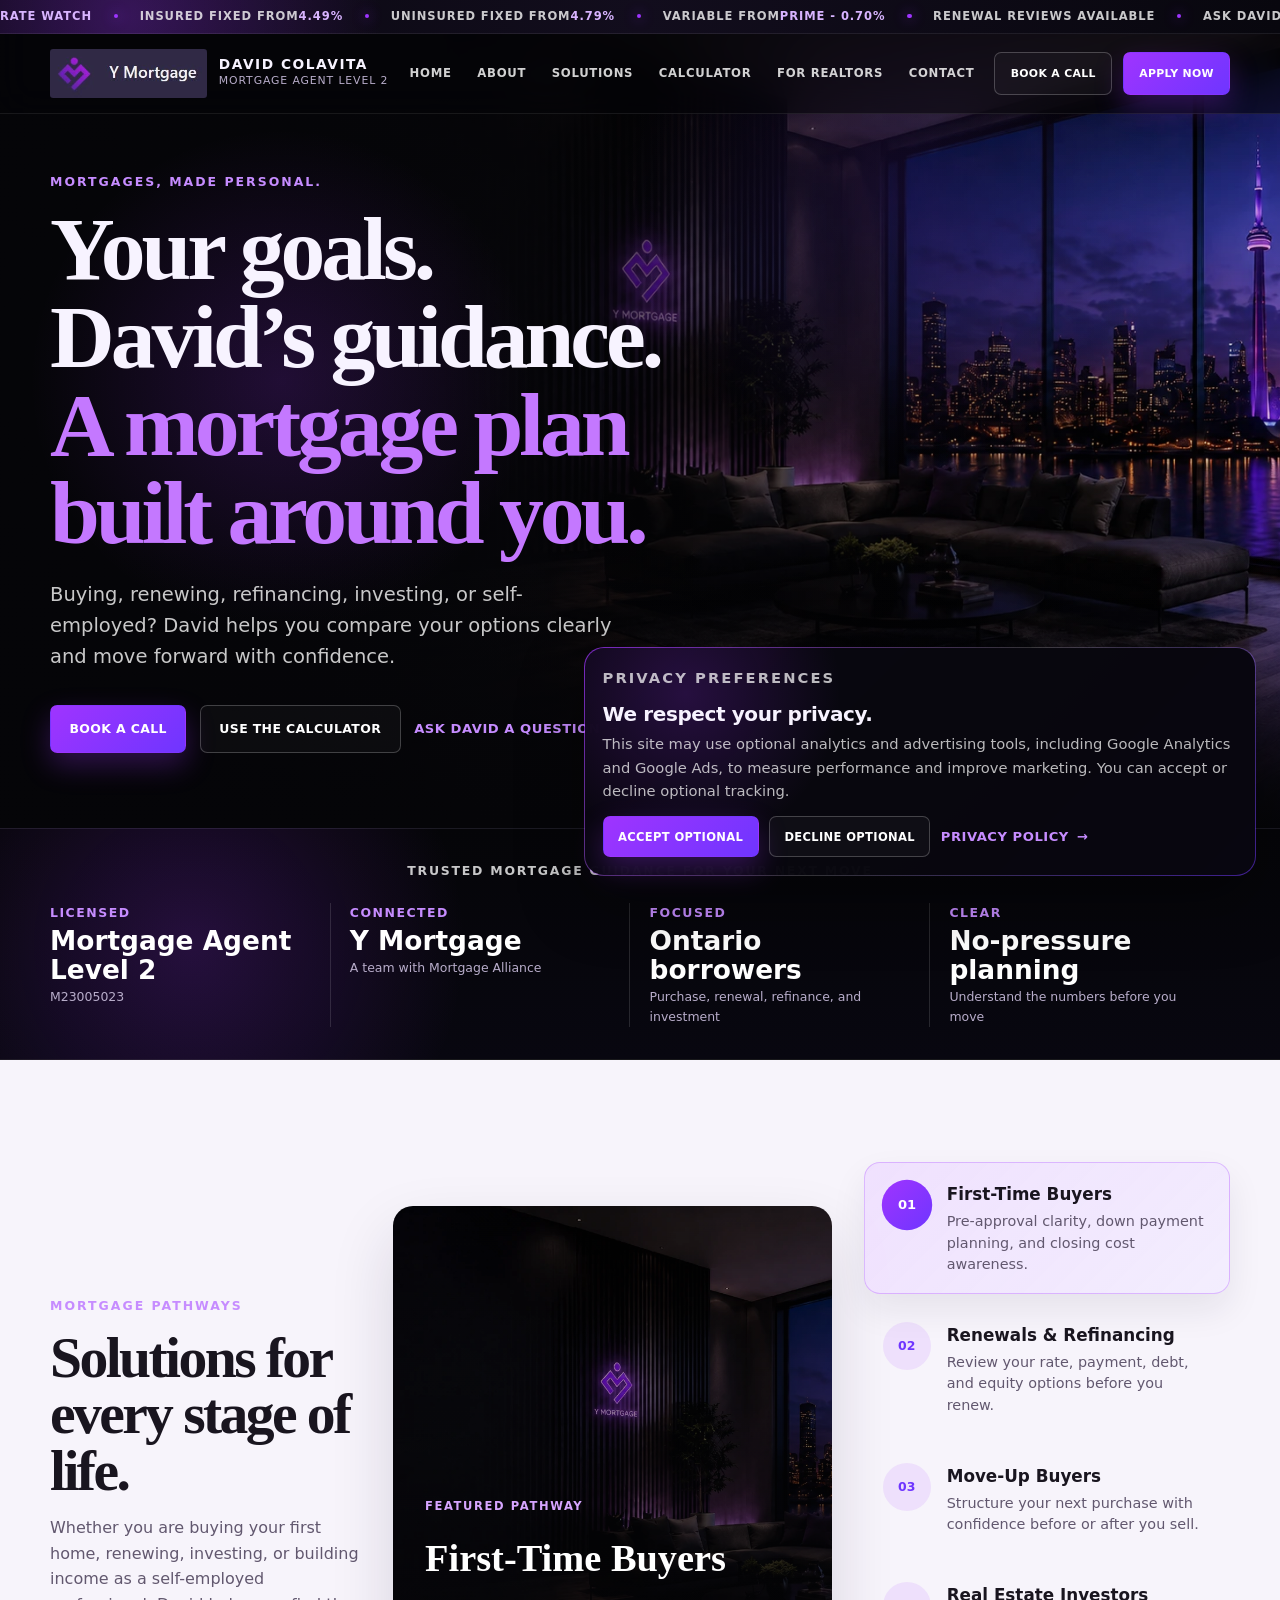
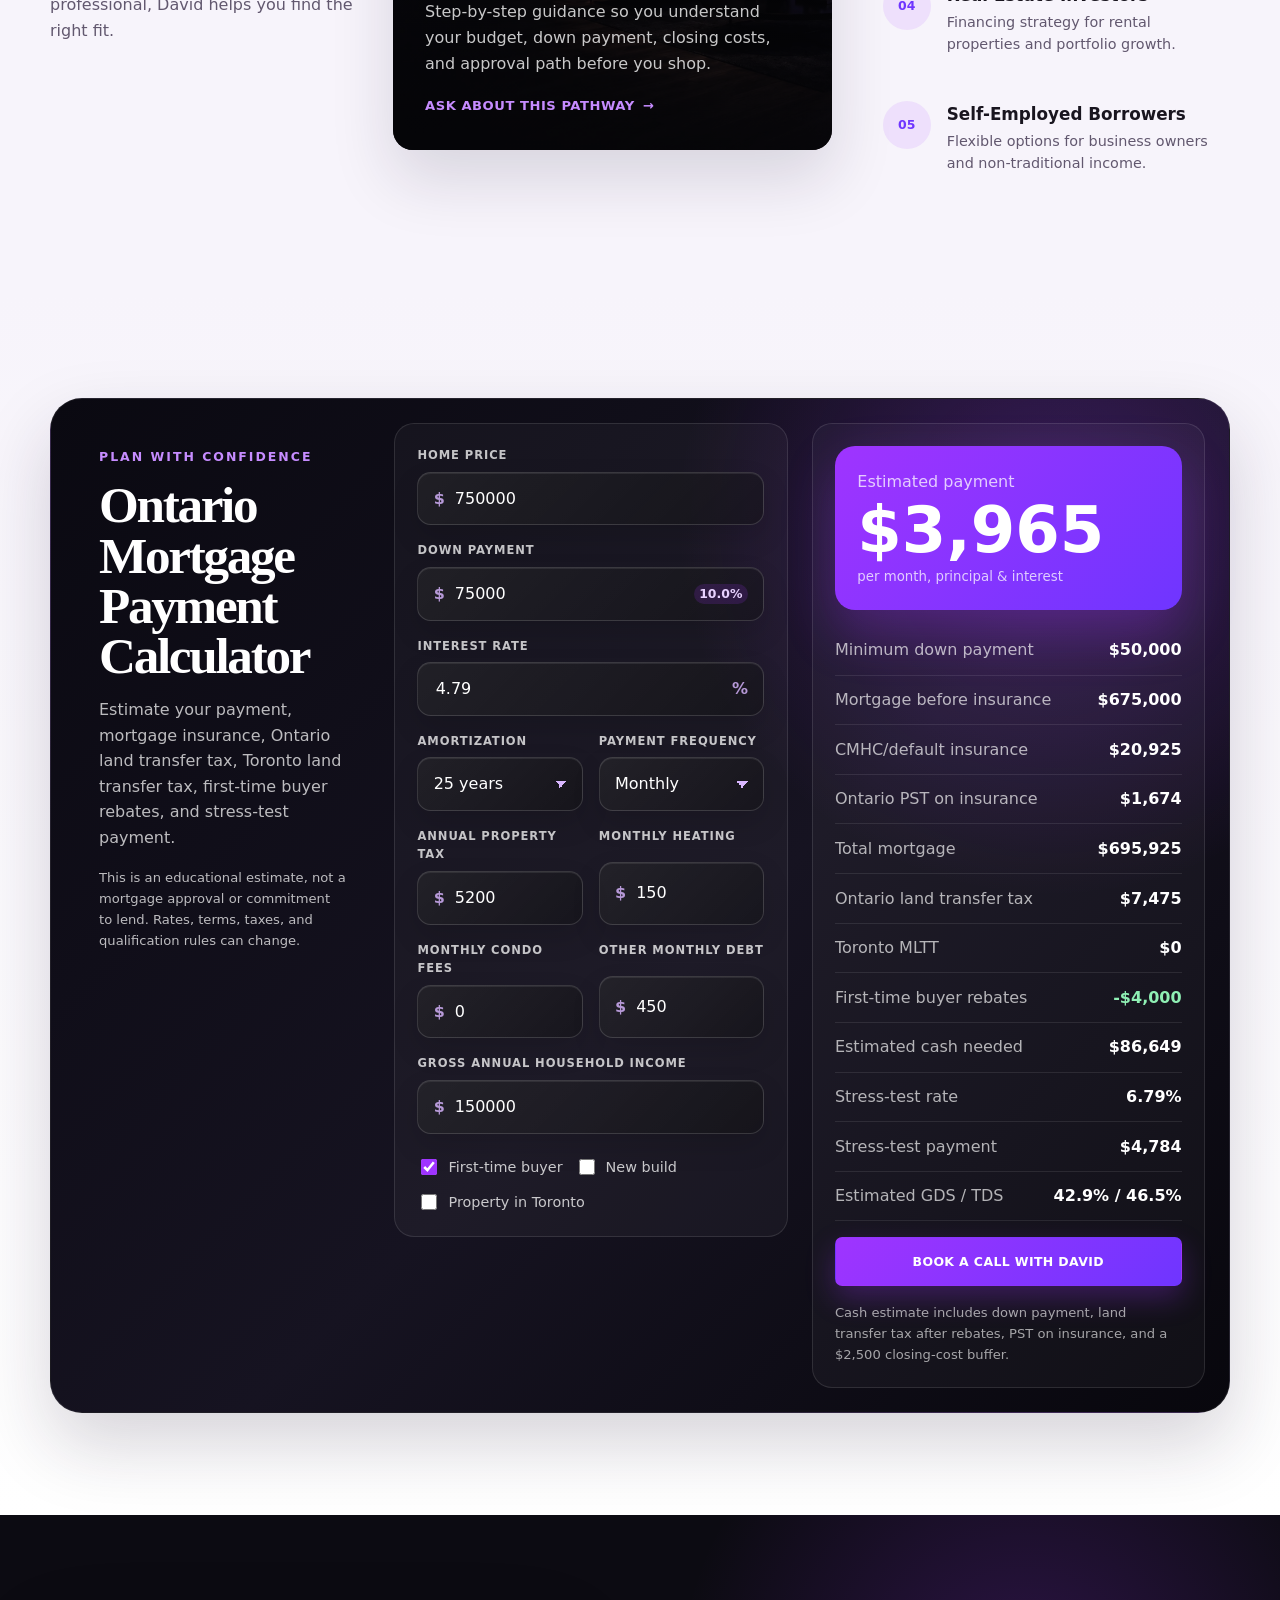
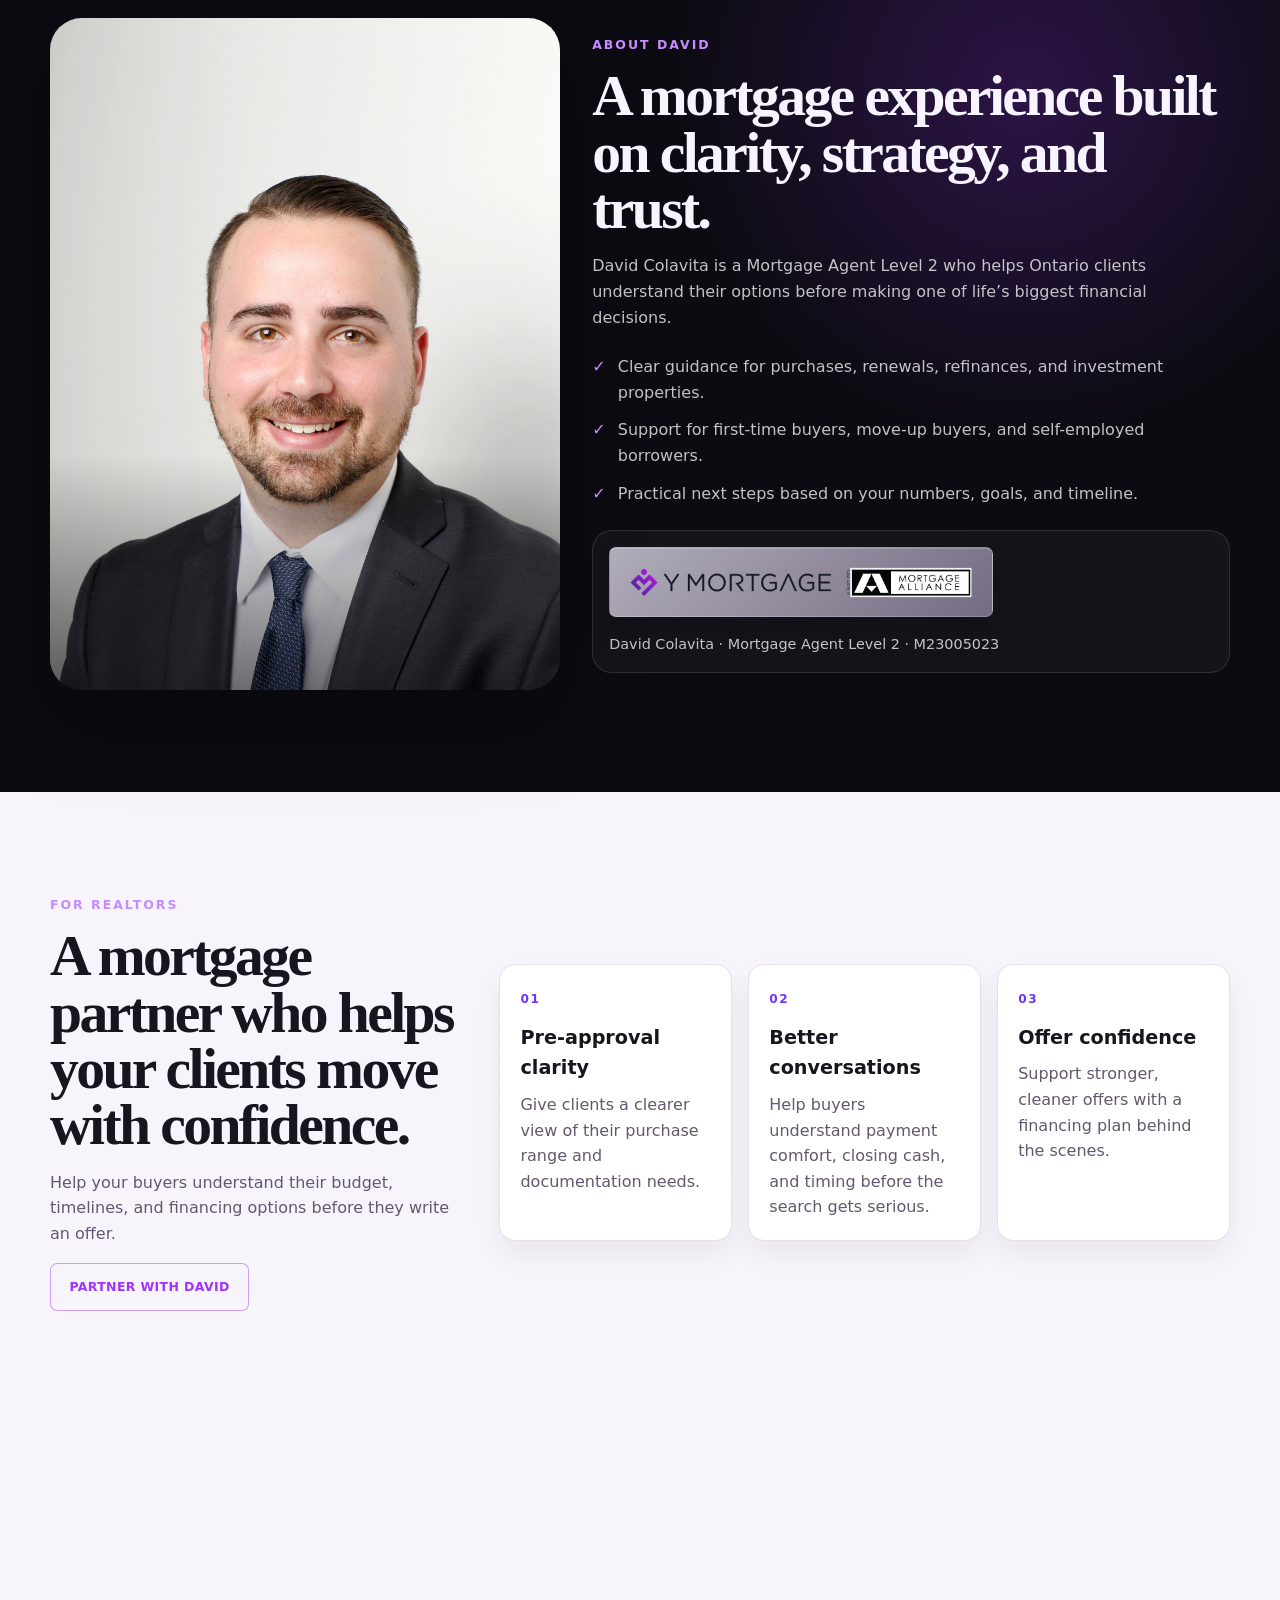
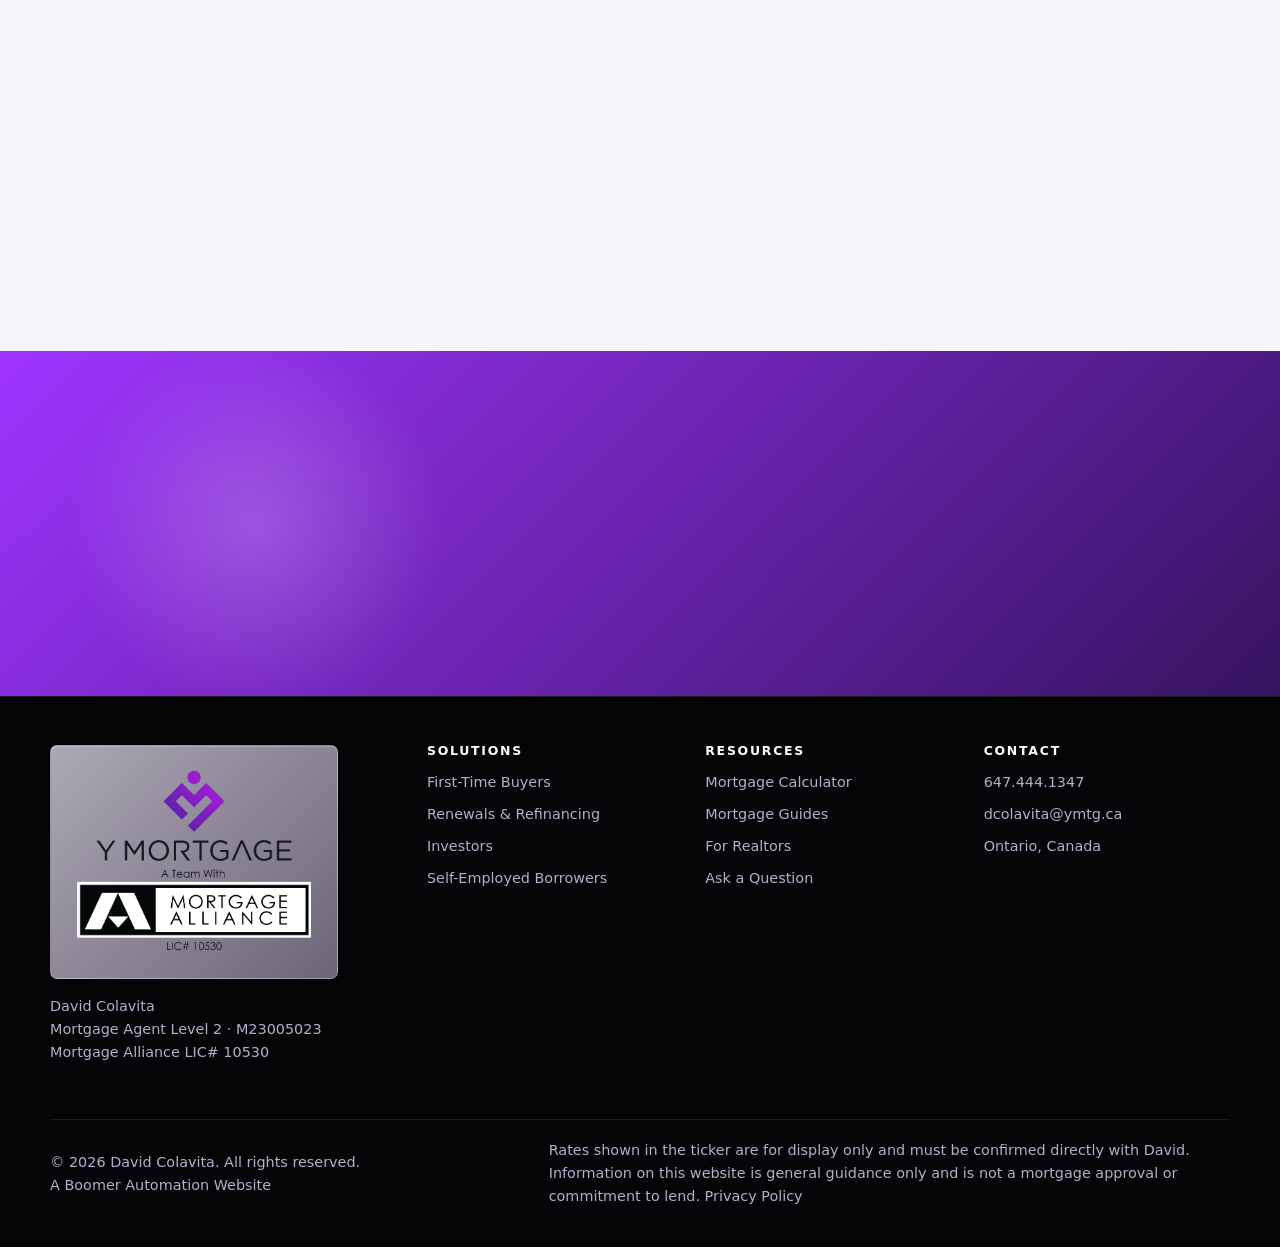
==== commit cd860b58: "slight aesthetic tweaks" ====
--- a/index.html
+++ b/index.html
@@ -518,7 +518,7 @@
           <div class="final-cta__actions">
             <a class="btn btn--light" href="tel:+16474441347">647.444.1347</a>
             <button
-              class="btn btn--ghost-light"
+              class="btn btn--light"
               type="button"
               data-open-mortgage-form
               data-form-source="Final CTA"
--- a/assets/css/home.v1.css
+++ b/assets/css/home.v1.css
@@ -652,11 +652,34 @@
   gap: 1rem;
 }
 
+/* Simple card treatment.
+   Keeps the original layout, but adds a clean border, radius, and light shading. */
 .step,
 .resource-card {
   padding: 1.25rem;
-  border-top: 1px solid var(--line-dark);
-  background: linear-gradient(180deg, rgba(255, 255, 255, 0.8), rgba(255, 255, 255, 0));
+  border: 1px solid rgba(31, 20, 48, 0.12);
+  border-radius: 1rem;
+  background:
+    linear-gradient(180deg, rgba(255, 255, 255, 0.92), rgba(255, 255, 255, 0.72)),
+    rgba(255, 255, 255, 0.82);
+  box-shadow: 0 0.85rem 1.8rem rgba(31, 20, 48, 0.06);
+  transition:
+    transform 0.2s ease,
+    border-color 0.2s ease,
+    box-shadow 0.2s ease,
+    background 0.2s ease;
+}
+
+.step:hover,
+.step:focus-within,
+.resource-card:hover,
+.resource-card:focus-within {
+  transform: translateY(-2px);
+  border-color: rgba(159, 52, 255, 0.22);
+  background:
+    linear-gradient(180deg, rgba(255, 255, 255, 0.98), rgba(255, 255, 255, 0.82)),
+    rgba(255, 255, 255, 0.9);
+  box-shadow: 0 1rem 2.2rem rgba(31, 20, 48, 0.09);
 }
 
 .step span,
@@ -673,11 +696,13 @@
 .step h3,
 .resource-card h3 {
   margin-bottom: 0.5rem;
+  color: var(--text-dark);
   font-size: 1.2rem;
 }
 
 .step p,
 .resource-card p {
+  margin-bottom: 0;
   color: var(--muted-dark);
 }
 
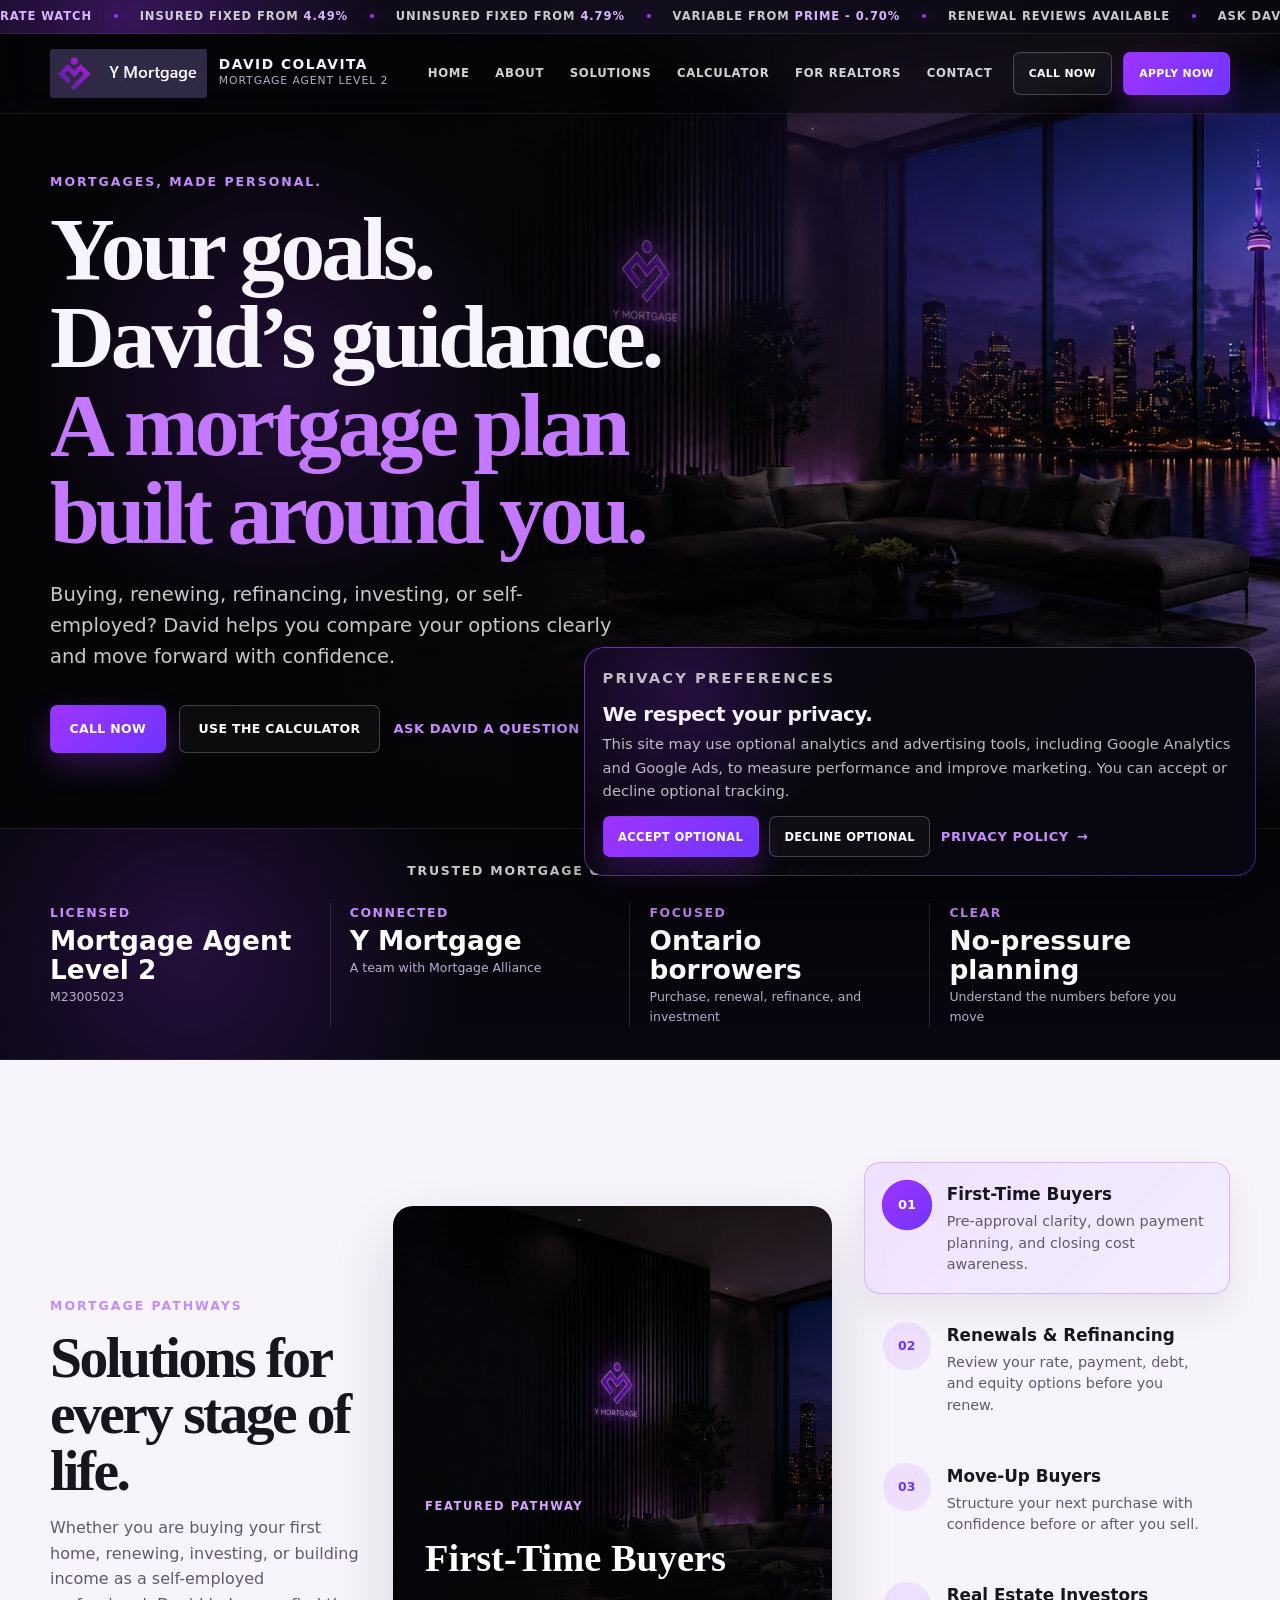
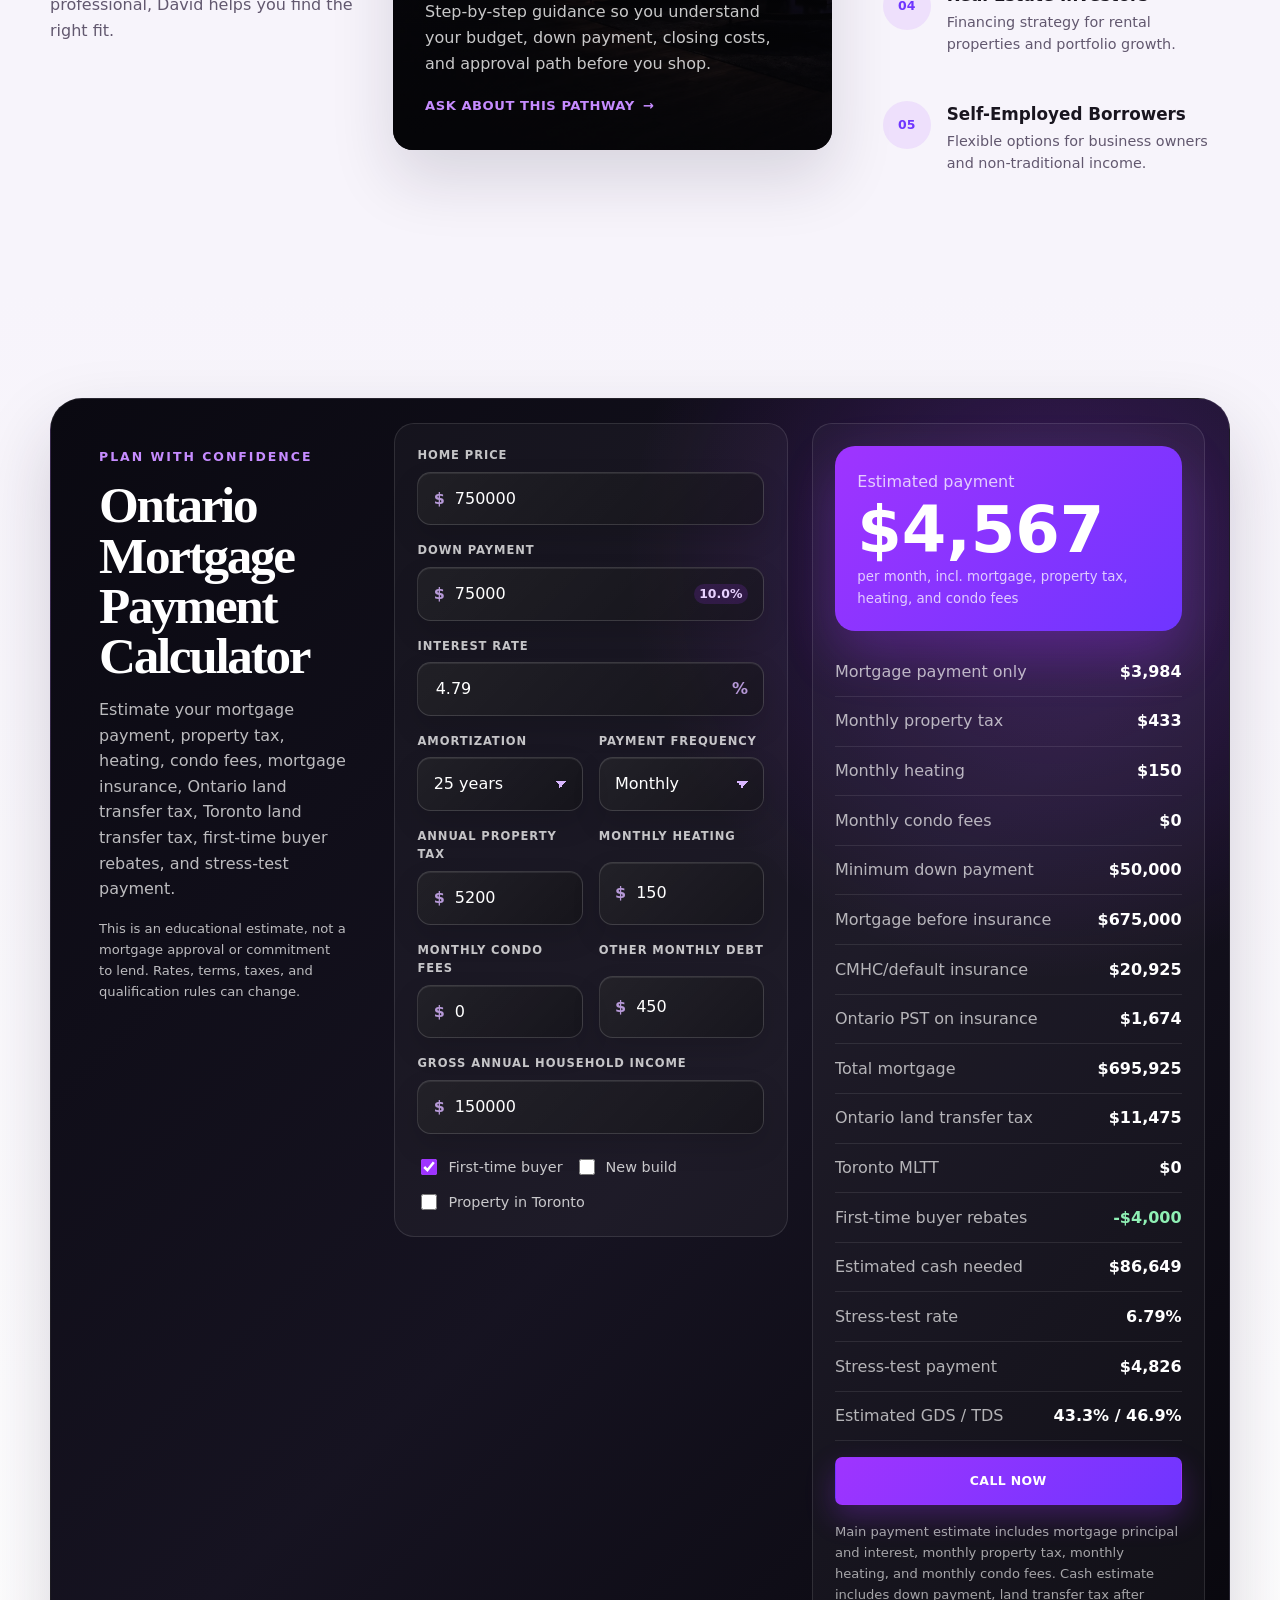
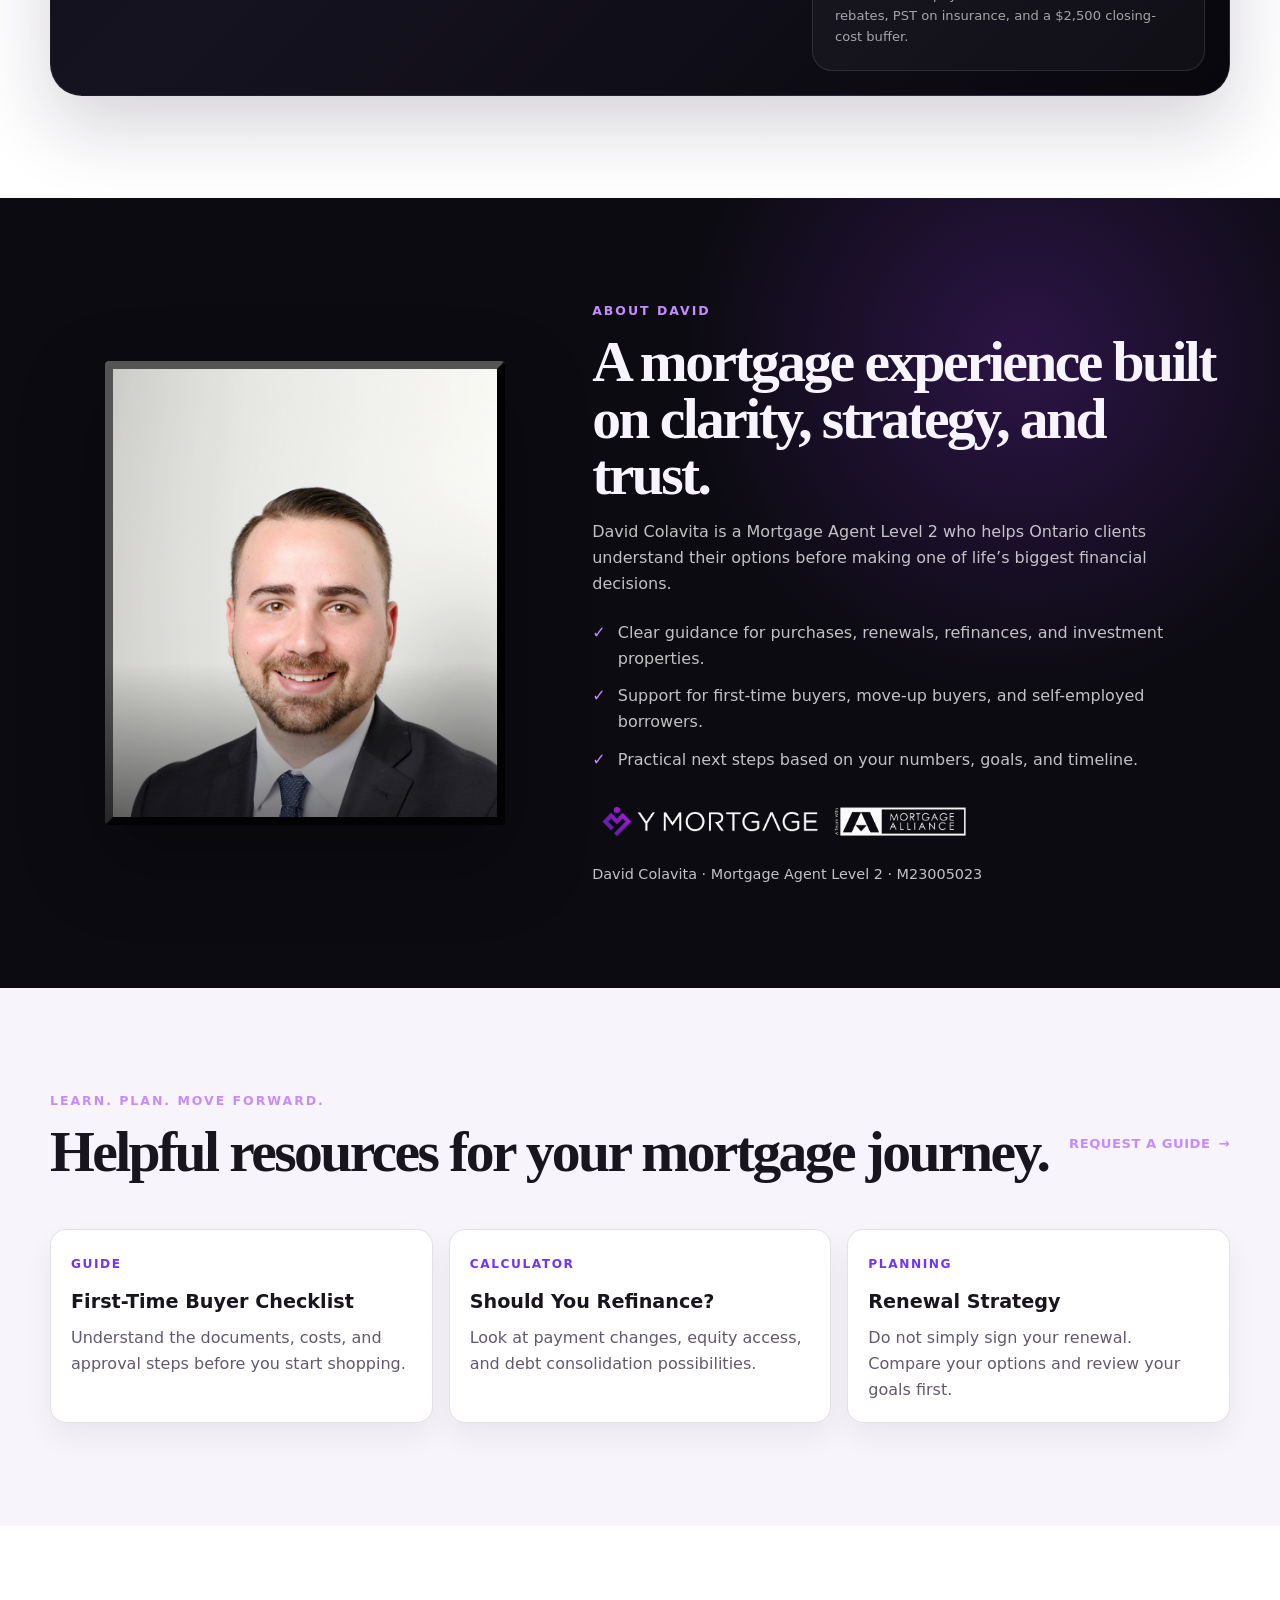
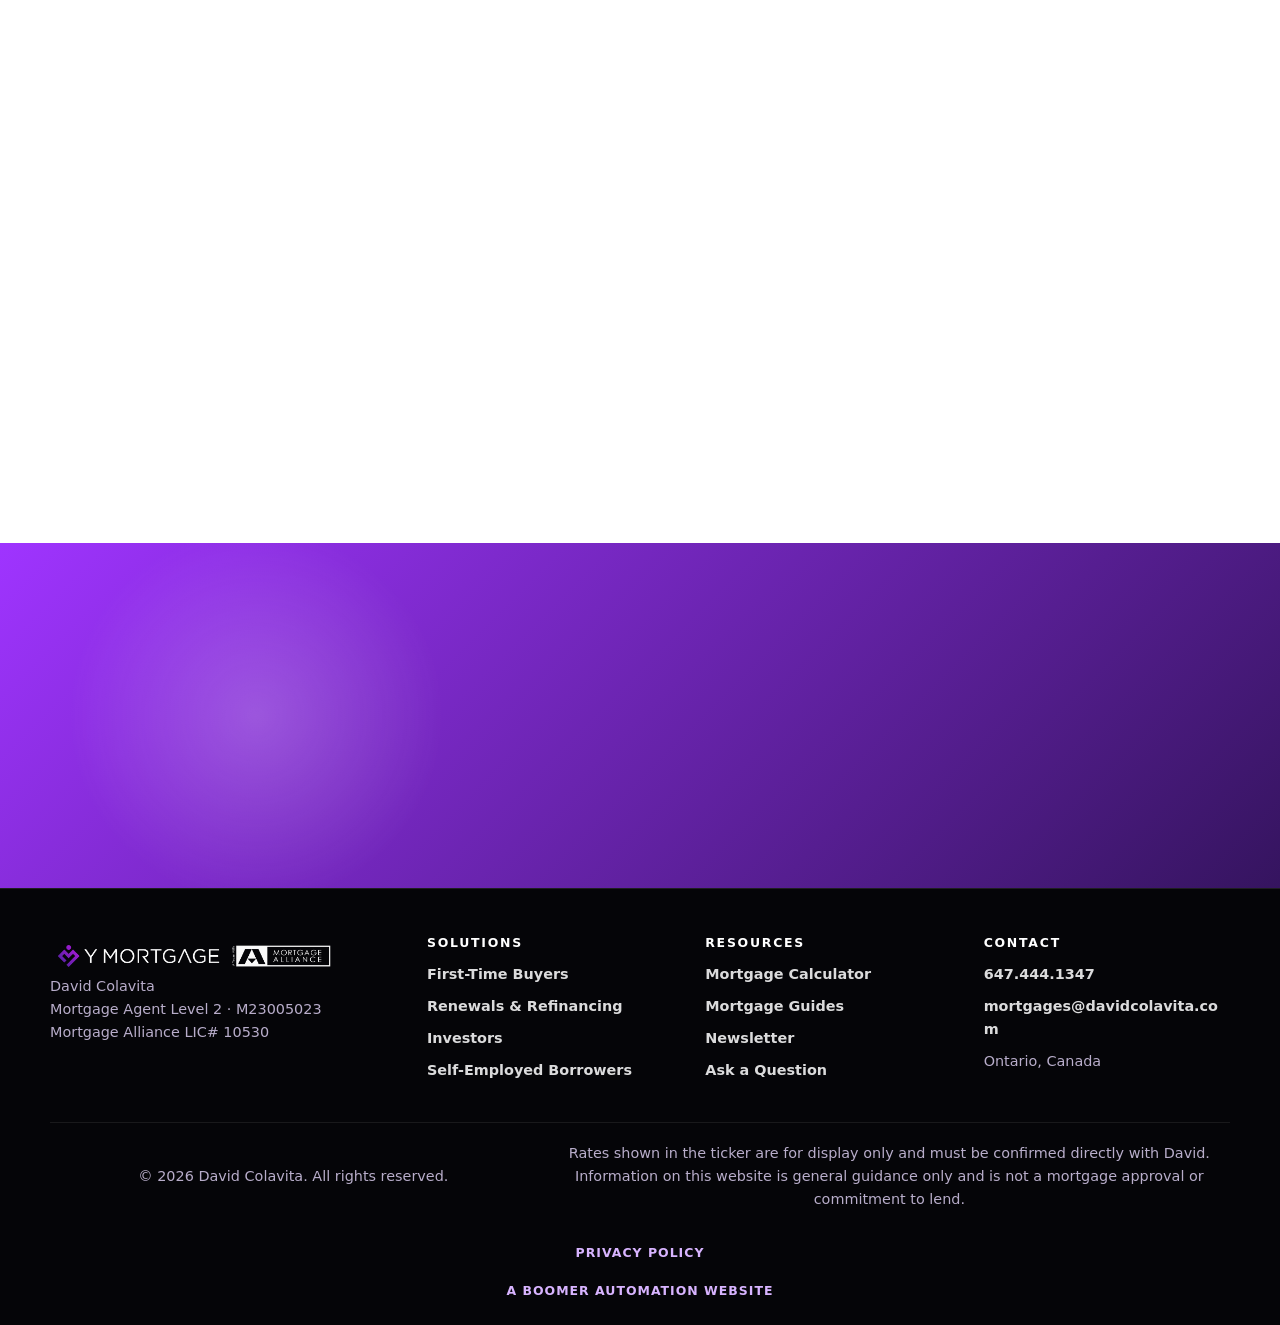
==== commit b961fda6: "Added requested client changes" ====
--- a/index.html
+++ b/index.html
@@ -4,38 +4,78 @@
     <meta charset="utf-8" />
     <meta name="viewport" content="width=device-width, initial-scale=1" />
 
-    <title>David Colavita Mortgage Agent Level 2 | Ontario Mortgage Guidance</title>
+    <title>
+      David Colavita Mortgage Agent Level 2 | Ontario Mortgage Guidance
+    </title>
     <meta
       name="description"
-      content="David Colavita is a Mortgage Agent Level 2 helping Ontario buyers, homeowners, investors, and self-employed borrowers compare mortgage options with clarity."
-    />
+      content="David Colavita is a Mortgage Agent Level 2 helping Ontario buyers, homeowners, investors, and self-employed borrowers compare mortgage options with clarity." />
     <meta name="robots" content="index,follow" />
-    <link rel="canonical" href="https://davidcolavita.ca/" />
-
+
+    <!-- Temporary GitHub Pages canonical. Change to https://davidcolavita.ca/ when hosted on Netlify/custom domain. -->
+    <link
+      rel="canonical"
+      href="https://stefansaladino.github.io/DC-mortgage-broker/" />
+
+    <!-- Open Graph / Facebook / LinkedIn -->
     <meta property="og:type" content="website" />
-    <meta property="og:title" content="David Colavita | Mortgage Agent Level 2" />
+    <meta
+      property="og:site_name"
+      content="David Colavita Mortgage Agent Level 2" />
+    <meta
+      property="og:title"
+      content="David Colavita Mortgage Agent Level 2 | Ontario Mortgage Guidance" />
     <meta
       property="og:description"
-      content="Clear Ontario mortgage guidance for buying, renewing, refinancing, investing, and self-employed borrowing."
-    />
-    <meta property="og:url" content="https://davidcolavita.ca/" />
-    <meta property="og:image" content="https://davidcolavita.ca/assets/images/og-david-colavita.v1.png" />
+      content="Clear Ontario mortgage guidance for buying, renewing, refinancing, investing, and self-employed borrowing." />
+    <meta
+      property="og:url"
+      content="https://stefansaladino.github.io/DC-mortgage-broker/" />
+    <meta
+      property="og:image"
+      content="https://stefansaladino.github.io/DC-mortgage-broker/assets/images/og-david-colavita.v1.png" />
+    <meta
+      property="og:image:secure_url"
+      content="https://stefansaladino.github.io/DC-mortgage-broker/assets/images/og-david-colavita.v1.png" />
+    <meta property="og:image:type" content="image/png" />
+    <meta property="og:image:width" content="1200" />
+    <meta property="og:image:height" content="630" />
+    <meta
+      property="og:image:alt"
+      content="David Colavita Mortgage Agent Level 2 offering Ontario mortgage guidance." />
     <meta property="og:locale" content="en_CA" />
 
+    <!-- Twitter / X -->
     <meta name="twitter:card" content="summary_large_image" />
-    <meta name="twitter:title" content="David Colavita | Mortgage Agent Level 2" />
+    <meta
+      name="twitter:title"
+      content="David Colavita Mortgage Agent Level 2 | Ontario Mortgage Guidance" />
     <meta
       name="twitter:description"
-      content="Ontario mortgage guidance built around your next move."
-    />
-    <meta name="twitter:image" content="https://davidcolavita.ca/assets/images/og-david-colavita.v1.png" />
+      content="Clear Ontario mortgage guidance for buyers, homeowners, investors, and self-employed borrowers." />
+    <meta
+      name="twitter:image"
+      content="https://stefansaladino.github.io/DC-mortgage-broker/assets/images/og-david-colavita.v1.png" />
+    <meta
+      name="twitter:image:alt"
+      content="David Colavita Mortgage Agent Level 2 offering Ontario mortgage guidance." />
 
     <meta name="geo.region" content="CA-ON" />
     <meta name="geo.placename" content="Ontario" />
+    <meta name="language" content="English" />
+    <meta name="author" content="David Colavita" />
 
     <!-- Favicons -->
-    <link rel="icon" type="image/png" sizes="32x32" href="assets/images/favicon.png" />
-    <link rel="icon" type="image/png" sizes="192x192" href="assets/images/favicon.png" />
+    <link
+      rel="icon"
+      type="image/png"
+      sizes="32x32"
+      href="assets/images/favicon.png" />
+    <link
+      rel="icon"
+      type="image/png"
+      sizes="192x192"
+      href="assets/images/favicon.png" />
     <link rel="apple-touch-icon" href="assets/images/favicon.png" />
     <meta name="theme-color" content="#050508" />
 
@@ -43,8 +83,7 @@
       rel="preload"
       as="image"
       href="assets/images/hero-david-colavita-banner.v1.webp"
-      fetchpriority="high"
-    />
+      fetchpriority="high" />
 
     <link rel="stylesheet" href="assets/css/global.v1.css" />
     <link rel="stylesheet" href="assets/css/home.v1.css" />
@@ -55,11 +94,14 @@
         "@type": "FinancialService",
         "name": "David Colavita Mortgage Agent Level 2",
         "description": "Ontario mortgage guidance for home buyers, homeowners, investors, and self-employed borrowers.",
-        "areaServed": "Ontario, Canada",
+        "areaServed": {
+          "@type": "AdministrativeArea",
+          "name": "Ontario, Canada"
+        },
         "telephone": "+1-647-444-1347",
-        "email": "dcolavita@ymtg.ca",
-        "url": "https://davidcolavita.ca/",
-        "image": "https://davidcolavita.ca/assets/images/og-david-colavita.v1.png",
+        "email": "mortgages@davidcolavita.com",
+        "url": "https://stefansaladino.github.io/DC-mortgage-broker/",
+        "image": "https://stefansaladino.github.io/DC-mortgage-broker/assets/images/og-david-colavita.v1.png",
         "employee": {
           "@type": "Person",
           "name": "David Colavita",
@@ -93,18 +135,23 @@
               <span>A mortgage plan built around you.</span>
             </h1>
             <p class="hero__lead">
-              Buying, renewing, refinancing, investing, or self-employed? David helps you compare your options clearly and move forward with confidence.
+              Buying, renewing, refinancing, investing, or self-employed? David
+              helps you compare your options clearly and move forward with
+              confidence.
             </p>
 
             <div class="hero__actions" aria-label="Primary actions">
-              <a class="btn btn--primary" href="tel:+16474441347">Book a Call</a>
-              <a class="btn btn--ghost" href="#calculator">Use the Calculator</a>
+              <a class="btn btn--primary" href="tel:+16474441347"
+                >Call Now</a
+              >
+              <a class="btn btn--ghost" href="#calculator"
+                >Use the Calculator</a
+              >
               <button
                 class="text-link text-link--button"
                 type="button"
                 data-open-mortgage-form
-                data-form-source="Hero Inquiry"
-              >
+                data-form-source="Hero Inquiry">
                 Ask David a question
               </button>
             </div>
@@ -112,9 +159,13 @@
         </div>
       </section>
 
-      <section class="trust-strip" aria-label="David Colavita credentials and service style">
+      <section
+        class="trust-strip"
+        aria-label="David Colavita credentials and service style">
         <div class="container trust-strip__inner">
-          <p class="trust-strip__intro">Trusted mortgage guidance for your next move</p>
+          <p class="trust-strip__intro">
+            Trusted mortgage guidance for your next move
+          </p>
 
           <div class="trust-strip__items">
             <article class="trust-item reveal-up">
@@ -144,13 +195,18 @@
         </div>
       </section>
 
-      <section class="pathways section" id="solutions" aria-labelledby="pathwaysTitle">
+      <section
+        class="pathways section"
+        id="solutions"
+        aria-labelledby="pathwaysTitle">
         <div class="container pathways__grid">
           <div class="section-heading reveal-up">
             <p class="eyebrow">Mortgage pathways</p>
             <h2 id="pathwaysTitle">Solutions for every stage of life.</h2>
             <p>
-              Whether you are buying your first home, renewing, investing, or building income as a self-employed professional, David helps you find the right fit.
+              Whether you are buying your first home, renewing, investing, or
+              building income as a self-employed professional, David helps you
+              find the right fit.
             </p>
           </div>
 
@@ -160,82 +216,134 @@
               <span class="pathway-feature__label">Featured pathway</span>
               <h3 data-feature-title>First-Time Buyers</h3>
               <p data-feature-copy>
-                Step-by-step guidance so you understand your budget, down payment, closing costs, and approval path before you shop.
+                Step-by-step guidance so you understand your budget, down
+                payment, closing costs, and approval path before you shop.
               </p>
               <button
                 class="text-link text-link--button"
                 type="button"
                 data-open-mortgage-form
-                data-form-source="Pathway CTA"
-              >
+                data-form-source="Pathway CTA">
                 Ask about this pathway
               </button>
             </div>
           </article>
 
           <div class="pathway-list" aria-label="Mortgage solution options">
-            <button class="pathway-row is-active reveal-up" type="button" data-pathway-title="First-Time Buyers" data-pathway-copy="Step-by-step guidance so you understand your budget, down payment, closing costs, and approval path before you shop.">
+            <button
+              class="pathway-row is-active reveal-up"
+              type="button"
+              data-pathway-title="First-Time Buyers"
+              data-pathway-copy="Step-by-step guidance so you understand your budget, down payment, closing costs, and approval path before you shop.">
               <span class="pathway-row__icon" aria-hidden="true">01</span>
               <span>
                 <strong>First-Time Buyers</strong>
-                <small>Pre-approval clarity, down payment planning, and closing cost awareness.</small>
+                <small
+                  >Pre-approval clarity, down payment planning, and closing cost
+                  awareness.</small
+                >
               </span>
             </button>
 
-            <button class="pathway-row reveal-up" type="button" data-pathway-title="Renewals & Refinancing" data-pathway-copy="Review your current mortgage, payment goals, equity position, and lender options before accepting a renewal offer.">
+            <button
+              class="pathway-row reveal-up"
+              type="button"
+              data-pathway-title="Renewals & Refinancing"
+              data-pathway-copy="Review your current mortgage, payment goals, equity position, and lender options before accepting a renewal offer.">
               <span class="pathway-row__icon" aria-hidden="true">02</span>
               <span>
                 <strong>Renewals & Refinancing</strong>
-                <small>Review your rate, payment, debt, and equity options before you renew.</small>
+                <small
+                  >Review your rate, payment, debt, and equity options before
+                  you renew.</small
+                >
               </span>
             </button>
 
-            <button class="pathway-row reveal-up" type="button" data-pathway-title="Move-Up Buyers" data-pathway-copy="Plan your next purchase with a clear look at timing, affordability, bridge financing questions, and approval requirements.">
+            <button
+              class="pathway-row reveal-up"
+              type="button"
+              data-pathway-title="Move-Up Buyers"
+              data-pathway-copy="Plan your next purchase with a clear look at timing, affordability, bridge financing questions, and approval requirements.">
               <span class="pathway-row__icon" aria-hidden="true">03</span>
               <span>
                 <strong>Move-Up Buyers</strong>
-                <small>Structure your next purchase with confidence before or after you sell.</small>
+                <small
+                  >Structure your next purchase with confidence before or after
+                  you sell.</small
+                >
               </span>
             </button>
 
-            <button class="pathway-row reveal-up" type="button" data-pathway-title="Real Estate Investors" data-pathway-copy="Compare financing paths for rental properties, equity take-outs, portfolio growth, and long-term cash-flow planning.">
+            <button
+              class="pathway-row reveal-up"
+              type="button"
+              data-pathway-title="Real Estate Investors"
+              data-pathway-copy="Compare financing paths for rental properties, equity take-outs, portfolio growth, and long-term cash-flow planning.">
               <span class="pathway-row__icon" aria-hidden="true">04</span>
               <span>
                 <strong>Real Estate Investors</strong>
-                <small>Financing strategy for rental properties and portfolio growth.</small>
+                <small
+                  >Financing strategy for rental properties and portfolio
+                  growth.</small
+                >
               </span>
             </button>
 
-            <button class="pathway-row reveal-up" type="button" data-pathway-title="Self-Employed Borrowers" data-pathway-copy="Explore flexible lending options designed for business owners, contractors, incorporated professionals, and non-traditional income.">
+            <button
+              class="pathway-row reveal-up"
+              type="button"
+              data-pathway-title="Self-Employed Borrowers"
+              data-pathway-copy="Explore flexible lending options designed for business owners, contractors, incorporated professionals, and non-traditional income.">
               <span class="pathway-row__icon" aria-hidden="true">05</span>
               <span>
                 <strong>Self-Employed Borrowers</strong>
-                <small>Flexible options for business owners and non-traditional income.</small>
+                <small
+                  >Flexible options for business owners and non-traditional
+                  income.</small
+                >
               </span>
             </button>
           </div>
         </div>
       </section>
 
-      <section class="calculator section" id="calculator" aria-labelledby="calculatorTitle">
+      <section
+        class="calculator section"
+        id="calculator"
+        aria-labelledby="calculatorTitle">
         <div class="container calculator__shell reveal-up">
           <div class="calculator__intro">
             <p class="eyebrow">Plan with confidence</p>
             <h2 id="calculatorTitle">Ontario Mortgage Payment Calculator</h2>
             <p>
-              Estimate your payment, mortgage insurance, Ontario land transfer tax, Toronto land transfer tax, first-time buyer rebates, and stress-test payment.
+              Estimate your mortgage payment, property tax, heating, condo fees,
+              mortgage insurance, Ontario land transfer tax, Toronto land
+              transfer tax, first-time buyer rebates, and stress-test payment.
             </p>
             <p class="fine-print">
-              This is an educational estimate, not a mortgage approval or commitment to lend. Rates, terms, taxes, and qualification rules can change.
-            </p>
-          </div>
-
-          <form class="calculator-form" id="mortgageCalculator" aria-label="Ontario mortgage calculator">
+              This is an educational estimate, not a mortgage approval or
+              commitment to lend. Rates, terms, taxes, and qualification rules
+              can change.
+            </p>
+          </div>
+
+          <form
+            class="calculator-form"
+            id="mortgageCalculator"
+            aria-label="Ontario mortgage calculator">
             <div class="field-group">
               <label for="homePrice">Home price</label>
               <div class="input-wrap">
                 <span>$</span>
-                <input id="homePrice" name="homePrice" type="number" min="50000" step="1000" value="750000" inputmode="decimal" />
+                <input
+                  id="homePrice"
+                  name="homePrice"
+                  type="number"
+                  min="50000"
+                  step="1000"
+                  value="750000"
+                  inputmode="decimal" />
               </div>
             </div>
 
@@ -243,15 +351,32 @@
               <label for="downPayment">Down payment</label>
               <div class="input-wrap input-wrap--split">
                 <span>$</span>
-                <input id="downPayment" name="downPayment" type="number" min="0" step="1000" value="75000" inputmode="decimal" />
-                <output id="downPaymentPercent" for="homePrice downPayment">10%</output>
+                <input
+                  id="downPayment"
+                  name="downPayment"
+                  type="number"
+                  min="0"
+                  step="1000"
+                  value="75000"
+                  inputmode="decimal" />
+                <output id="downPaymentPercent" for="homePrice downPayment"
+                  >10%</output
+                >
               </div>
             </div>
 
             <div class="field-group">
               <label for="interestRate">Interest rate</label>
               <div class="input-wrap input-wrap--suffix">
-                <input id="interestRate" name="interestRate" type="number" min="0.1" max="25" step="0.01" value="4.79" inputmode="decimal" />
+                <input
+                  id="interestRate"
+                  name="interestRate"
+                  type="number"
+                  min="0.1"
+                  max="25"
+                  step="0.01"
+                  value="4.79"
+                  inputmode="decimal" />
                 <span>%</span>
               </div>
             </div>
@@ -281,7 +406,14 @@
                 <label for="propertyTax">Annual property tax</label>
                 <div class="input-wrap">
                   <span>$</span>
-                  <input id="propertyTax" name="propertyTax" type="number" min="0" step="100" value="5200" inputmode="decimal" />
+                  <input
+                    id="propertyTax"
+                    name="propertyTax"
+                    type="number"
+                    min="0"
+                    step="100"
+                    value="5200"
+                    inputmode="decimal" />
                 </div>
               </div>
 
@@ -289,7 +421,14 @@
                 <label for="heatingCost">Monthly heating</label>
                 <div class="input-wrap">
                   <span>$</span>
-                  <input id="heatingCost" name="heatingCost" type="number" min="0" step="10" value="150" inputmode="decimal" />
+                  <input
+                    id="heatingCost"
+                    name="heatingCost"
+                    type="number"
+                    min="0"
+                    step="10"
+                    value="150"
+                    inputmode="decimal" />
                 </div>
               </div>
             </div>
@@ -299,7 +438,14 @@
                 <label for="condoFees">Monthly condo fees</label>
                 <div class="input-wrap">
                   <span>$</span>
-                  <input id="condoFees" name="condoFees" type="number" min="0" step="25" value="0" inputmode="decimal" />
+                  <input
+                    id="condoFees"
+                    name="condoFees"
+                    type="number"
+                    min="0"
+                    step="25"
+                    value="0"
+                    inputmode="decimal" />
                 </div>
               </div>
 
@@ -307,7 +453,14 @@
                 <label for="monthlyDebt">Other monthly debt</label>
                 <div class="input-wrap">
                   <span>$</span>
-                  <input id="monthlyDebt" name="monthlyDebt" type="number" min="0" step="25" value="450" inputmode="decimal" />
+                  <input
+                    id="monthlyDebt"
+                    name="monthlyDebt"
+                    type="number"
+                    min="0"
+                    step="25"
+                    value="450"
+                    inputmode="decimal" />
                 </div>
               </div>
             </div>
@@ -316,13 +469,24 @@
               <label for="grossIncome">Gross annual household income</label>
               <div class="input-wrap">
                 <span>$</span>
-                <input id="grossIncome" name="grossIncome" type="number" min="0" step="1000" value="150000" inputmode="decimal" />
+                <input
+                  id="grossIncome"
+                  name="grossIncome"
+                  type="number"
+                  min="0"
+                  step="1000"
+                  value="150000"
+                  inputmode="decimal" />
               </div>
             </div>
 
             <div class="toggle-row" aria-label="Buyer and property options">
               <label class="check-option">
-                <input id="firstTimeBuyer" name="firstTimeBuyer" type="checkbox" checked />
+                <input
+                  id="firstTimeBuyer"
+                  name="firstTimeBuyer"
+                  type="checkbox"
+                  checked />
                 <span>First-time buyer</span>
               </label>
 
@@ -338,14 +502,36 @@
             </div>
           </form>
 
-          <aside class="calculator-results" aria-live="polite" aria-label="Mortgage estimate results">
+          <aside
+            class="calculator-results"
+            aria-live="polite"
+            aria-label="Mortgage estimate results">
             <div class="result-card result-card--hero">
               <span>Estimated payment</span>
               <strong data-result="payment">$0</strong>
-              <small data-result="paymentLabel">per month, principal & interest</small>
+              <small data-result="paymentLabel"
+                >per month, incl. mortgage, property tax, heating, and condo
+                fees</small
+              >
             </div>
 
             <dl class="result-list">
+              <div>
+                <dt>Mortgage payment only</dt>
+                <dd data-result="principalInterest">$0</dd>
+              </div>
+              <div>
+                <dt>Monthly property tax</dt>
+                <dd data-result="propertyTaxMonthly">$0</dd>
+              </div>
+              <div>
+                <dt>Monthly heating</dt>
+                <dd data-result="heatingMonthly">$0</dd>
+              </div>
+              <div>
+                <dt>Monthly condo fees</dt>
+                <dd data-result="condoFeesMonthly">$0</dd>
+              </div>
               <div>
                 <dt>Minimum down payment</dt>
                 <dd data-result="minDownPayment">$0</dd>
@@ -398,92 +584,84 @@
 
             <div class="calculator-warning" data-result="warnings" hidden></div>
 
-            <a class="btn btn--primary btn--full" href="tel:+16474441347">Book a call with David</a>
+            <a class="btn btn--primary btn--full" href="tel:+16474441347"
+              >Call Now</a
+            >
             <p class="fine-print fine-print--results">
-              Cash estimate includes down payment, land transfer tax after rebates, PST on insurance, and a $2,500 closing-cost buffer.
+              Main payment estimate includes mortgage principal and interest,
+              monthly property tax, monthly heating, and monthly condo fees.
+              Cash estimate includes down payment, land transfer tax after
+              rebates, PST on insurance, and a $2,500 closing-cost buffer.
             </p>
           </aside>
         </div>
       </section>
 
-      <section class="about section section--dark" id="about" aria-labelledby="aboutTitle">
+      <section
+        class="about section section--dark"
+        id="about"
+        aria-labelledby="aboutTitle">
         <div class="container about__grid">
           <div class="about__image reveal-up">
-            <img src="assets/images/david-colavita-headshot.v1.webp" alt="Portrait of David Colavita" loading="lazy" />
+            <img
+              src="assets/images/david-colavita-headshot.v1.webp"
+              alt="Portrait of David Colavita"
+              loading="lazy" />
           </div>
 
           <div class="about__content reveal-up">
             <p class="eyebrow">About David</p>
-            <h2 id="aboutTitle">A mortgage experience built on clarity, strategy, and trust.</h2>
+            <h2 id="aboutTitle">
+              A mortgage experience built on clarity, strategy, and trust.
+            </h2>
             <p>
-              David Colavita is a Mortgage Agent Level 2 who helps Ontario clients understand their options before making one of life’s biggest financial decisions.
+              David Colavita is a Mortgage Agent Level 2 who helps Ontario
+              clients understand their options before making one of life’s
+              biggest financial decisions.
             </p>
 
             <ul class="check-list">
-              <li>Clear guidance for purchases, renewals, refinances, and investment properties.</li>
-              <li>Support for first-time buyers, move-up buyers, and self-employed borrowers.</li>
-              <li>Practical next steps based on your numbers, goals, and timeline.</li>
+              <li>
+                Clear guidance for purchases, renewals, refinances, and
+                investment properties.
+              </li>
+              <li>
+                Support for first-time buyers, move-up buyers, and self-employed
+                borrowers.
+              </li>
+              <li>
+                Practical next steps based on your numbers, goals, and timeline.
+              </li>
             </ul>
 
             <div class="credential-card">
-              <img src="assets/images/y-mortgage-logo-horizontal.v1.png" alt="Y Mortgage, a team with Mortgage Alliance" loading="lazy" />
+              <img
+                src="assets/images/y-mortgage-logo-horizontal-light.v2.png"
+                alt="Y Mortgage, a team with Mortgage Alliance"
+                loading="lazy" />
               <p>David Colavita · Mortgage Agent Level 2 · M23005023</p>
             </div>
           </div>
         </div>
       </section>
 
-      <section class="realtors section" id="realtors" aria-labelledby="realtorsTitle">
-        <div class="container realtors__grid">
-          <div class="section-heading reveal-up">
-            <p class="eyebrow">For Realtors</p>
-            <h2 id="realtorsTitle">A mortgage partner who helps your clients move with confidence.</h2>
-            <p>
-              Help your buyers understand their budget, timelines, and financing options before they write an offer.
-            </p>
-            <button
-              class="btn btn--secondary"
-              type="button"
-              data-open-mortgage-form
-              data-form-source="Realtor CTA"
-            >
-              Partner with David
-            </button>
-          </div>
-
-          <div class="realtor-steps">
-            <article class="step reveal-up">
-              <span>01</span>
-              <h3>Pre-approval clarity</h3>
-              <p>Give clients a clearer view of their purchase range and documentation needs.</p>
-            </article>
-            <article class="step reveal-up">
-              <span>02</span>
-              <h3>Better conversations</h3>
-              <p>Help buyers understand payment comfort, closing cash, and timing before the search gets serious.</p>
-            </article>
-            <article class="step reveal-up">
-              <span>03</span>
-              <h3>Offer confidence</h3>
-              <p>Support stronger, cleaner offers with a financing plan behind the scenes.</p>
-            </article>
-          </div>
-        </div>
-      </section>
-
-      <section class="resources section" id="resources" aria-labelledby="resourcesTitle">
+      <section
+        class="resources section"
+        id="resources"
+        aria-labelledby="resourcesTitle">
         <div class="container">
           <div class="resources__top reveal-up">
             <div>
               <p class="eyebrow">Learn. Plan. Move forward.</p>
-              <h2 id="resourcesTitle">Helpful resources for your mortgage journey.</h2>
+              <h2 id="resourcesTitle">
+                Helpful resources for your mortgage journey.
+              </h2>
             </div>
             <button
               class="text-link text-link--button"
               type="button"
               data-open-mortgage-form
-              data-form-source="Resources CTA"
-            >
+              data-form-source="Resources CTA">
               Request a guide
             </button>
           </div>
@@ -492,19 +670,102 @@
             <article class="resource-card reveal-up">
               <span>Guide</span>
               <h3>First-Time Buyer Checklist</h3>
-              <p>Understand the documents, costs, and approval steps before you start shopping.</p>
+              <p>
+                Understand the documents, costs, and approval steps before you
+                start shopping.
+              </p>
             </article>
+
             <article class="resource-card reveal-up">
               <span>Calculator</span>
               <h3>Should You Refinance?</h3>
-              <p>Look at payment changes, equity access, and debt consolidation possibilities.</p>
+              <p>
+                Look at payment changes, equity access, and debt consolidation
+                possibilities.
+              </p>
             </article>
+
             <article class="resource-card reveal-up">
               <span>Planning</span>
               <h3>Renewal Strategy</h3>
-              <p>Do not simply sign your renewal. Compare your options and review your goals first.</p>
+              <p>
+                Do not simply sign your renewal. Compare your options and review
+                your goals first.
+              </p>
             </article>
           </div>
+        </div>
+      </section>
+
+      <section
+        class="newsletter section"
+        id="newsletter"
+        aria-labelledby="newsletterTitle">
+        <div class="container newsletter__shell reveal-up">
+          <div class="newsletter__copy">
+            <p class="eyebrow">Newsletter</p>
+            <h2 id="newsletterTitle">Mortgage updates without the noise.</h2>
+            <p>
+              Sign up for occasional mortgage tips, rate-watch notes, renewal
+              reminders, and practical planning insights from David.
+            </p>
+            <p class="fine-print">
+              Newsletter signups can be reviewed manually or added into David’s
+              CRM/newsletter system later.
+            </p>
+          </div>
+
+          <form
+            class="newsletter-form"
+            name="newsletter-signup"
+            method="POST"
+            action="thank-you.html"
+            data-netlify="true"
+            netlify-honeypot="bot-field">
+            <input type="hidden" name="form-name" value="newsletter-signup" />
+
+            <p class="form-hidden">
+              <label>
+                Do not fill this out if you are human:
+                <input name="bot-field" />
+              </label>
+            </p>
+
+            <div class="form-field">
+              <label for="newsletterName">Name</label>
+              <input
+                id="newsletterName"
+                name="name"
+                type="text"
+                autocomplete="name" />
+            </div>
+
+            <div class="form-field">
+              <label for="newsletterEmail">Email address</label>
+              <input
+                id="newsletterEmail"
+                name="email"
+                type="email"
+                autocomplete="email"
+                required />
+            </div>
+
+            <label class="form-consent">
+              <input
+                type="checkbox"
+                name="newsletter_consent"
+                value="Yes"
+                required />
+              <span>
+                I agree to receive mortgage-related updates from David Colavita.
+                I understand I can unsubscribe later.
+              </span>
+            </label>
+
+            <button class="btn btn--primary btn--full" type="submit">
+              Sign up for updates
+            </button>
+          </form>
         </div>
       </section>
 
@@ -513,18 +774,17 @@
           <div>
             <p class="eyebrow">Ready to talk?</p>
             <h2 id="ctaTitle">Let’s create a plan that moves you forward.</h2>
-            <p>Call David or send an inquiry to start with a clear conversation about your next step.</p>
-          </div>
+            <p>
+              Call David or send an inquiry to start with a clear conversation
+              about your next step.
+            </p>
+          </div>
+
           <div class="final-cta__actions">
             <a class="btn btn--light" href="tel:+16474441347">647.444.1347</a>
-            <button
-              class="btn btn--light"
-              type="button"
-              data-open-mortgage-form
-              data-form-source="Final CTA"
+            <a class="btn btn--light" href="mailto:mortgages@davidcolavita.com"
+              >mortgages@davidcolavita.com</a
             >
-              Send an Inquiry
-            </button>
           </div>
         </div>
       </section>
@@ -534,12 +794,18 @@
         id="mortgageInquiry"
         aria-labelledby="mortgageFormTitle"
         aria-hidden="true"
-        hidden
-      >
-        <div class="mortgage-form-modal__backdrop" data-form-close aria-hidden="true"></div>
+        hidden>
+        <div
+          class="mortgage-form-modal__backdrop"
+          data-form-close
+          aria-hidden="true"></div>
 
         <div class="mortgage-form-modal__panel" role="dialog" aria-modal="true">
-          <button class="mortgage-form-modal__close" type="button" data-form-close aria-label="Close mortgage inquiry form">
+          <button
+            class="mortgage-form-modal__close"
+            type="button"
+            data-form-close
+            aria-label="Close mortgage inquiry form">
             ×
           </button>
 
@@ -547,7 +813,8 @@
             <p class="eyebrow">Mortgage inquiry</p>
             <h2 id="mortgageFormTitle">Start with a clear conversation.</h2>
             <p>
-              Send David a few details and he will follow up about your mortgage goals.
+              Send David a few details and he will follow up about your mortgage
+              goals.
             </p>
           </div>
 
@@ -558,11 +825,18 @@
             action="thank-you.html"
             data-netlify="true"
             netlify-honeypot="bot-field"
-            data-mortgage-form
-          >
+            data-mortgage-form>
             <input type="hidden" name="form-name" value="mortgage-inquiry" />
-            <input type="hidden" name="source" value="Website inquiry" data-form-source-field />
-            <input type="hidden" name="selected_pathway" value="" data-form-pathway-field />
+            <input
+              type="hidden"
+              name="source"
+              value="Website inquiry"
+              data-form-source-field />
+            <input
+              type="hidden"
+              name="selected_pathway"
+              value=""
+              data-form-pathway-field />
 
             <p class="form-hidden">
               <label>
@@ -574,19 +848,34 @@
             <div class="mortgage-form__grid">
               <div class="form-field">
                 <label for="inquiryName">Full name</label>
-                <input id="inquiryName" name="name" type="text" autocomplete="name" required />
+                <input
+                  id="inquiryName"
+                  name="name"
+                  type="text"
+                  autocomplete="name"
+                  required />
               </div>
 
               <div class="form-field">
                 <label for="inquiryEmail">Email address</label>
-                <input id="inquiryEmail" name="email" type="email" autocomplete="email" required />
+                <input
+                  id="inquiryEmail"
+                  name="email"
+                  type="email"
+                  autocomplete="email"
+                  required />
               </div>
             </div>
 
             <div class="mortgage-form__grid">
               <div class="form-field">
                 <label for="inquiryPhone">Phone number</label>
-                <input id="inquiryPhone" name="phone" type="tel" autocomplete="tel" required />
+                <input
+                  id="inquiryPhone"
+                  name="phone"
+                  type="tel"
+                  autocomplete="tel"
+                  required />
               </div>
 
               <div class="form-field">
@@ -594,11 +883,19 @@
                 <select id="mortgageInterest" name="mortgage_interest" required>
                   <option value="">Select one</option>
                   <option value="First-Time Buyers">First-Time Buyers</option>
-                  <option value="Renewals & Refinancing">Renewals & Refinancing</option>
+                  <option value="Renewals & Refinancing">
+                    Renewals & Refinancing
+                  </option>
                   <option value="Move-Up Buyers">Move-Up Buyers</option>
-                  <option value="Real Estate Investors">Real Estate Investors</option>
-                  <option value="Self-Employed Borrowers">Self-Employed Borrowers</option>
-                  <option value="General Mortgage Question">General Mortgage Question</option>
+                  <option value="Real Estate Investors">
+                    Real Estate Investors
+                  </option>
+                  <option value="Self-Employed Borrowers">
+                    Self-Employed Borrowers
+                  </option>
+                  <option value="General Mortgage Question">
+                    General Mortgage Question
+                  </option>
                 </select>
               </div>
             </div>
@@ -609,22 +906,36 @@
                 id="inquiryMessage"
                 name="message"
                 rows="5"
-                placeholder="Tell David a little about your situation, timeline, or question."
-              ></textarea>
+                placeholder="Tell David a little about your situation, timeline, or question."></textarea>
             </div>
 
             <label class="form-consent">
-              <input type="checkbox" name="consent_to_contact" value="Yes" required />
+              <input
+                type="checkbox"
+                name="consent_to_contact"
+                value="Yes"
+                required />
               <span>
-                I agree that David Colavita may use the information provided to respond to my inquiry
-                and may add my inquiry to his CRM for follow-up. I understand this is not a mortgage
-                approval or commitment to lend.
+                I agree that David Colavita may use the information provided to
+                respond to my inquiry and may add my inquiry to his CRM for
+                follow-up. I understand this is not a mortgage approval or
+                commitment to lend.
               </span>
             </label>
 
+            <label class="form-consent">
+              <input type="checkbox" name="newsletter_opt_in" value="Yes" />
+              <span>
+                I would also like to receive occasional mortgage updates,
+                rate-watch notes, renewal reminders, and planning tips from
+                David Colavita.
+              </span>
+            </label>
+
             <p class="form-note">
-              Please do not submit Social Insurance Numbers, banking passwords, full account numbers,
-              or sensitive financial documents through this form. See the
+              Please do not submit Social Insurance Numbers, banking passwords,
+              full account numbers, or sensitive financial documents through
+              this form. See the
               <a href="privacy.html">Privacy Policy</a>.
             </p>
 
@@ -641,4 +952,4 @@
     <script src="assets/js/global.v1.js" defer></script>
     <script src="assets/js/mortgage-calculator.v1.js" defer></script>
   </body>
-</html>+</html>
--- a/assets/css/global.v1.css
+++ b/assets/css/global.v1.css
@@ -1,233 +1,280 @@
+/* =========================================================
+   GLOBAL STYLES - DAVID COLAVITA MORTGAGE SITE
+   Purpose:
+   - Site-wide variables, layout primitives, buttons, header,
+     mobile menu, privacy banner, footer, and reveal animations.
+   - Mobile-first organization with desktop enhancements in
+     min-width media queries.
+========================================================= */
+
+/* =========================================================
+   DESIGN TOKENS
+========================================================= */
+
 :root {
-    --bg: #050508;
-    --bg-soft: #0c0b12;
-    --panel: #11101a;
-    --panel-2: #171421;
-    --text: #f7f3ff;
-    --text-dark: #19151f;
-    --muted: #b8adca;
-    --muted-dark: #62586f;
-    --line: rgba(255, 255, 255, 0.14);
-    --line-dark: rgba(31, 20, 48, 0.14);
-    --accent: #9f34ff;
-    --accent-2: #6f35ff;
-    --accent-soft: rgba(159, 52, 255, 0.16);
-    --white: #ffffff;
-    --radius-sm: 0.75rem;
-    --radius-md: 1.25rem;
-    --radius-lg: 2rem;
-    --shadow: 0 2rem 5rem rgba(0, 0, 0, 0.35);
-    --container: min(1180px, calc(100% - 2rem));
-    --header-nav-height: 4.9rem;
-    --ticker-height: 2.15rem;
-    --header-total-height: calc(var(--header-nav-height) + var(--ticker-height));
-}
+  --bg: #050508;
+  --bg-soft: #0c0b12;
+  --panel: #11101a;
+  --panel-2: #171421;
+
+  --text: #f7f3ff;
+  --text-dark: #19151f;
+  --muted: #b8adca;
+  --muted-dark: #62586f;
+  --white: #ffffff;
+
+  --line: rgba(255, 255, 255, 0.14);
+  --line-dark: rgba(31, 20, 48, 0.14);
+
+  --accent: #9f34ff;
+  --accent-2: #6f35ff;
+  --accent-soft: rgba(159, 52, 255, 0.16);
+
+  --radius-sm: 0.75rem;
+  --radius-md: 1.25rem;
+  --radius-lg: 2rem;
+
+  --shadow: 0 2rem 5rem rgba(0, 0, 0, 0.35);
+
+  --container: min(1180px, calc(100% - 2rem));
+
+  --header-nav-height: 4.9rem;
+  --ticker-height: 2.15rem;
+  --header-total-height: calc(var(--header-nav-height) + var(--ticker-height));
+}
+
+/* =========================================================
+   RESET / BASE
+========================================================= */
 
 * {
-    box-sizing: border-box;
+  box-sizing: border-box;
 }
 
 html {
-    scroll-behavior: smooth;
-    scroll-padding-top: var(--header-total-height);
+  scroll-behavior: smooth;
+  scroll-padding-top: var(--header-total-height);
 }
 
 body {
-    margin: 0;
-    background: var(--bg);
-    color: var(--text);
-    font-family: Inter, ui-sans-serif, system-ui, -apple-system, BlinkMacSystemFont, "Segoe UI", sans-serif;
-    line-height: 1.6;
-    text-rendering: optimizeLegibility;
+  margin: 0;
+  background: var(--bg);
+  color: var(--text);
+  font-family: Inter, ui-sans-serif, system-ui, -apple-system, BlinkMacSystemFont, "Segoe UI", sans-serif;
+  line-height: 1.6;
+  text-rendering: optimizeLegibility;
 }
 
 body.menu-open {
-    overflow: hidden;
+  overflow: hidden;
 }
 
 img,
 svg,
 video {
-    display: block;
-    max-width: 100%;
+  display: block;
+  max-width: 100%;
 }
 
 a {
-    color: inherit;
-    text-decoration: none;
+  color: inherit;
+  text-decoration: none;
 }
 
 button,
 input,
-select {
-    font: inherit;
+select,
+textarea {
+  font: inherit;
 }
 
 button {
-    cursor: pointer;
-}
-
-.container {
-    width: var(--container);
-    margin-inline: auto;
-}
-
-.section {
-    padding: clamp(4rem, 8vw, 7rem) 0;
-}
-
-.section--dark {
-    background: radial-gradient(circle at 80% 20%, rgba(159, 52, 255, 0.22), transparent 28%), var(--bg-soft);
-}
-
-.skip-link {
-    position: fixed;
-    top: 1rem;
-    left: 1rem;
-    z-index: 999;
-    transform: translateY(-150%);
-    padding: 0.8rem 1rem;
-    border-radius: 999px;
-    background: var(--white);
-    color: var(--text-dark);
-    transition: transform 0.2s ease;
-}
-
-.skip-link:focus {
-    transform: translateY(0);
-}
-
-.sr-only {
-    position: absolute;
-    width: 1px;
-    height: 1px;
-    padding: 0;
-    margin: -1px;
-    overflow: hidden;
-    clip: rect(0, 0, 0, 0);
-    white-space: nowrap;
-    border: 0;
-}
-
-.eyebrow {
-    margin: 0 0 0.85rem;
-    color: #c68cff;
-    font-size: 0.78rem;
-    font-weight: 800;
-    letter-spacing: 0.16em;
-    text-transform: uppercase;
+  cursor: pointer;
 }
 
 h1,
 h2,
 h3,
 p {
-    margin-top: 0;
+  margin-top: 0;
 }
 
 h1,
 h2 {
-    line-height: 0.98;
-    letter-spacing: -0.045em;
+  line-height: 0.98;
+  letter-spacing: -0.045em;
 }
 
 h1,
 h2,
 .pathway-feature h3 {
-    font-family: Georgia, "Times New Roman", serif;
-    font-weight: 600;
+  font-family: Georgia, "Times New Roman", serif;
+  font-weight: 600;
 }
 
 h2 {
-    margin-bottom: 1rem;
-    color: currentColor;
-    font-size: clamp(2.1rem, 4.5vw, 4.5rem);
+  margin-bottom: 1rem;
+  color: currentColor;
+  font-size: clamp(2.1rem, 4.5vw, 4.5rem);
+}
+
+/* =========================================================
+   LAYOUT PRIMITIVES
+========================================================= */
+
+.container {
+  width: var(--container);
+  margin-inline: auto;
+}
+
+.section {
+  padding: clamp(4rem, 8vw, 7rem) 0;
+}
+
+.section--dark {
+  background:
+    radial-gradient(circle at 80% 20%, rgba(159, 52, 255, 0.22), transparent 28%),
+    var(--bg-soft);
 }
 
 .section-heading p:not(.eyebrow) {
-    max-width: 34rem;
-    color: var(--muted-dark);
-}
+  max-width: 34rem;
+  color: var(--muted-dark);
+}
+
+/* =========================================================
+   ACCESSIBILITY HELPERS
+========================================================= */
+
+.skip-link {
+  position: fixed;
+  top: 1rem;
+  left: 1rem;
+  z-index: 999;
+  transform: translateY(-150%);
+  padding: 0.8rem 1rem;
+  border-radius: 999px;
+  background: var(--white);
+  color: var(--text-dark);
+  transition: transform 0.2s ease;
+}
+
+.skip-link:focus {
+  transform: translateY(0);
+}
+
+.sr-only {
+  position: absolute;
+  width: 1px;
+  height: 1px;
+  padding: 0;
+  margin: -1px;
+  overflow: hidden;
+  clip: rect(0, 0, 0, 0);
+  white-space: nowrap;
+  border: 0;
+}
+
+/* =========================================================
+   TYPOGRAPHY UTILITIES
+========================================================= */
+
+.eyebrow {
+  margin: 0 0 0.85rem;
+  color: #c68cff;
+  font-size: 0.78rem;
+  font-weight: 800;
+  letter-spacing: 0.16em;
+  text-transform: uppercase;
+}
+
+.fine-print {
+  color: rgba(255, 255, 255, 0.62);
+  font-size: 0.82rem;
+}
+
+/* =========================================================
+   BUTTONS / LINKS
+========================================================= */
 
 .btn {
-    display: inline-flex;
-    align-items: center;
-    justify-content: center;
-    gap: 0.5rem;
-    min-height: 2.9rem;
-    padding: 0.82rem 1.15rem;
-    border: 1px solid transparent;
-    border-radius: 0.45rem;
-    font-size: 0.78rem;
-    font-weight: 850;
-    letter-spacing: 0.03em;
-    text-transform: uppercase;
-    transition: transform 0.2s ease, border-color 0.2s ease, background 0.2s ease, box-shadow 0.2s ease;
+  display: inline-flex;
+  align-items: center;
+  justify-content: center;
+  gap: 0.5rem;
+  min-height: 2.9rem;
+  padding: 0.82rem 1.15rem;
+  border: 1px solid transparent;
+  border-radius: 0.45rem;
+  font-size: 0.78rem;
+  font-weight: 850;
+  letter-spacing: 0.03em;
+  text-transform: uppercase;
+  transition:
+    transform 0.2s ease,
+    border-color 0.2s ease,
+    background 0.2s ease,
+    box-shadow 0.2s ease;
 }
 
 .btn:hover,
 .btn:focus-visible {
-    transform: translateY(-2px);
+  transform: translateY(-2px);
 }
 
 .btn--primary,
 .btn--header {
-    background: linear-gradient(135deg, var(--accent), var(--accent-2));
-    color: var(--white);
-    box-shadow: 0 0.75rem 1.8rem rgba(159, 52, 255, 0.28);
+  background: linear-gradient(135deg, var(--accent), var(--accent-2));
+  color: var(--white);
+  box-shadow: 0 0.75rem 1.8rem rgba(159, 52, 255, 0.28);
 }
 
 .btn--ghost,
 .btn--header-ghost,
 .btn--secondary {
-    border-color: rgba(255, 255, 255, 0.22);
-    background: rgba(255, 255, 255, 0.03);
-    color: var(--white);
+  border-color: rgba(255, 255, 255, 0.22);
+  background: rgba(255, 255, 255, 0.03);
+  color: var(--white);
 }
 
 .btn--secondary {
-    border-color: rgba(159, 52, 255, 0.45);
-    color: var(--accent);
+  border-color: rgba(159, 52, 255, 0.45);
+  color: var(--accent);
 }
 
 .btn--light {
-    background: var(--white);
-    color: var(--accent-2);
+  background: var(--white);
+  color: var(--accent-2);
 }
 
 .btn--ghost-light {
-    border-color: rgba(255, 255, 255, 0.45);
-    color: var(--white);
+  border-color: rgba(255, 255, 255, 0.45);
+  color: var(--white);
 }
 
 .btn--full {
-    width: 100%;
+  width: 100%;
 }
 
 .text-link {
-    display: inline-flex;
-    align-items: center;
-    gap: 0.5rem;
-    color: #c68cff;
-    font-size: 0.82rem;
-    font-weight: 850;
-    letter-spacing: 0.04em;
-    text-transform: uppercase;
+  display: inline-flex;
+  align-items: center;
+  gap: 0.5rem;
+  color: #c68cff;
+  font-size: 0.82rem;
+  font-weight: 850;
+  letter-spacing: 0.04em;
+  text-transform: uppercase;
 }
 
 .text-link::after {
-    content: "→";
-    transition: transform 0.2s ease;
+  content: "→";
+  transition: transform 0.2s ease;
 }
 
 .text-link:hover::after,
 .text-link:focus-visible::after {
-    transform: translateX(0.25rem);
-}
-
-.fine-print {
-    color: rgba(255, 255, 255, 0.62);
-    font-size: 0.82rem;
+  transform: translateX(0.25rem);
 }
 
 /* =========================================================
@@ -235,349 +282,355 @@
 ========================================================= */
 
 .site-header {
-    position: fixed;
-    top: 0;
-    right: 0;
-    left: 0;
-    z-index: 100;
-    border-bottom: 1px solid rgba(255, 255, 255, 0.08);
-    background: rgba(5, 5, 8, 0.55);
-    backdrop-filter: blur(18px);
-    transition: background 0.25s ease, box-shadow 0.25s ease;
+  position: fixed;
+  top: 0;
+  right: 0;
+  left: 0;
+  z-index: 100;
+  border-bottom: 1px solid rgba(255, 255, 255, 0.08);
+  background: rgba(5, 5, 8, 0.55);
+  backdrop-filter: blur(18px);
+  transition:
+    background 0.25s ease,
+    box-shadow 0.25s ease;
 }
 
 .site-header.is-scrolled {
-    background: rgba(5, 5, 8, 0.94);
-    box-shadow: 0 1rem 2.5rem rgba(0, 0, 0, 0.2);
-}
-
-/* Mortgage rate ticker.
-   Rates are currently hardcoded in header.html and can be updated manually. */
+  background: rgba(5, 5, 8, 0.94);
+  box-shadow: 0 1rem 2.5rem rgba(0, 0, 0, 0.2);
+}
+
+.site-header__inner {
+  display: flex;
+  align-items: center;
+  justify-content: space-between;
+  min-height: var(--header-nav-height);
+  gap: 1.25rem;
+}
+
+/* =========================================================
+   RATE TICKER
+   Rates are hardcoded in header.html and can be updated manually.
+========================================================= */
+
 .rate-ticker {
-    height: var(--ticker-height);
-    display: flex;
-    align-items: center;
-    overflow: hidden;
-    border-bottom: 1px solid rgba(255, 255, 255, 0.08);
-    background:
-        radial-gradient(circle at 10% 50%, rgba(159, 52, 255, 0.3), transparent 22%),
-        linear-gradient(90deg, #08070e, #120d1d, #08070e);
+  height: var(--ticker-height);
+  display: flex;
+  align-items: center;
+  overflow: hidden;
+  border-bottom: 1px solid rgba(255, 255, 255, 0.08);
+  background:
+    radial-gradient(circle at 10% 50%, rgba(159, 52, 255, 0.3), transparent 22%),
+    linear-gradient(90deg, #08070e, #120d1d, #08070e);
 }
 
 .rate-ticker__track {
-    display: flex;
-    width: max-content;
-    animation: rateTickerScroll 34s linear infinite;
-    will-change: transform;
+  display: flex;
+  width: max-content;
+  animation: rateTickerScroll 34s linear infinite;
+  will-change: transform;
 }
 
 .rate-ticker:hover .rate-ticker__track {
-    animation-play-state: paused;
+  animation-play-state: paused;
 }
 
 .rate-ticker__group {
-    display: flex;
-    align-items: center;
-    gap: 1.35rem;
-    padding-right: 1.35rem;
-    color: rgba(255, 255, 255, 0.78);
-    font-size: 0.72rem;
-    font-weight: 760;
-    letter-spacing: 0.08em;
-    text-transform: uppercase;
-    white-space: nowrap;
+  display: flex;
+  align-items: center;
+  gap: 1.35rem;
+  padding-right: 1.35rem;
+  color: rgba(255, 255, 255, 0.78);
+  font-size: 0.72rem;
+  font-weight: 760;
+  letter-spacing: 0.08em;
+  text-transform: uppercase;
+  white-space: nowrap;
 }
 
 .rate-ticker__group span {
-    position: relative;
-    display: inline-flex;
-    align-items: center;
+  position: relative;
+  display: inline-flex;
+  align-items: center;
 }
 
 .rate-ticker__group span:not(:last-child)::after {
-    content: "";
-    width: 0.28rem;
-    height: 0.28rem;
-    margin-left: 1.35rem;
-    border-radius: 999px;
-    background: var(--accent);
-    box-shadow: 0 0 0.8rem rgba(159, 52, 255, 0.9);
+  content: "";
+  width: 0.28rem;
+  height: 0.28rem;
+  margin-left: 1.35rem;
+  border-radius: 999px;
+  background: var(--accent);
+  box-shadow: 0 0 0.8rem rgba(159, 52, 255, 0.9);
 }
 
 .rate-ticker__group strong {
-    color: #d8b4ff;
-}
-
-.site-header__inner {
-    display: flex;
-    align-items: center;
-    justify-content: space-between;
-    min-height: var(--header-nav-height);
-    gap: 1.25rem;
-}
+  color: #d8b4ff;
+}
+
+/* =========================================================
+   BRAND / NAV
+========================================================= */
 
 .brand {
-    display: inline-flex;
-    align-items: center;
-    gap: 0.75rem;
-    min-width: fit-content;
+  display: inline-flex;
+  align-items: center;
+  gap: 0.75rem;
+  min-width: fit-content;
 }
 
 .brand img {
-    width: 9.8rem;
-    height: auto;
-    border-radius: 0.2rem;
+  width: 9.8rem;
+  height: auto;
+  border-radius: 0.2rem;
 }
 
 .brand span {
-    display: grid;
-    gap: 0.05rem;
+  display: grid;
+  gap: 0.05rem;
 }
 
 .brand strong {
-    font-size: 0.86rem;
-    line-height: 1;
-    letter-spacing: 0.11em;
-    text-transform: uppercase;
+  font-size: 0.86rem;
+  line-height: 1;
+  letter-spacing: 0.11em;
+  text-transform: uppercase;
 }
 
 .brand small {
-    color: var(--muted);
-    font-size: 0.68rem;
-    letter-spacing: 0.08em;
-    text-transform: uppercase;
+  color: var(--muted);
+  font-size: 0.68rem;
+  letter-spacing: 0.08em;
+  text-transform: uppercase;
+}
+
+.desktop-nav,
+.header-actions {
+  display: none;
 }
 
 .desktop-nav {
-    display: none;
-    align-items: center;
-    gap: clamp(1rem, 2vw, 2rem);
-    margin-left: auto;
+  align-items: center;
+  gap: clamp(1rem, 2vw, 2rem);
+  margin-left: auto;
 }
 
 .desktop-nav a {
-    position: relative;
-    color: rgba(255, 255, 255, 0.82);
-    font-size: 0.73rem;
-    font-weight: 850;
-    letter-spacing: 0.06em;
-    text-transform: uppercase;
+  position: relative;
+  color: rgba(255, 255, 255, 0.82);
+  font-size: 0.73rem;
+  font-weight: 850;
+  letter-spacing: 0.06em;
+  text-transform: uppercase;
 }
 
 .desktop-nav a::after {
-    content: "";
-    position: absolute;
-    right: 0;
-    bottom: -0.55rem;
-    left: 0;
-    height: 2px;
-    transform: scaleX(0);
-    transform-origin: left;
-    background: var(--accent);
-    transition: transform 0.2s ease;
+  content: "";
+  position: absolute;
+  right: 0;
+  bottom: -0.55rem;
+  left: 0;
+  height: 2px;
+  transform: scaleX(0);
+  transform-origin: left;
+  background: var(--accent);
+  transition: transform 0.2s ease;
 }
 
 .desktop-nav a:hover::after,
 .desktop-nav a:focus-visible::after {
-    transform: scaleX(1);
+  transform: scaleX(1);
 }
 
 .header-actions {
-    display: none;
-    align-items: center;
-    gap: 0.7rem;
+  align-items: center;
+  gap: 0.7rem;
 }
 
 .btn--header,
 .btn--header-ghost {
-    min-height: 2.55rem;
-    padding: 0.72rem 0.95rem;
-    font-size: 0.68rem;
-}
+  min-height: 2.55rem;
+  padding: 0.72rem 0.95rem;
+  font-size: 0.68rem;
+}
+
+/* =========================================================
+   MOBILE MENU
+========================================================= */
 
 .menu-toggle {
-    display: inline-grid;
-    place-items: center;
-    gap: 0.25rem;
-    width: 2.8rem;
-    height: 2.8rem;
-    border: 1px solid rgba(255, 255, 255, 0.16);
-    border-radius: 999px;
-    background: rgba(255, 255, 255, 0.04);
+  display: inline-grid;
+  place-items: center;
+  gap: 0.25rem;
+  width: 2.8rem;
+  height: 2.8rem;
+  border: 1px solid rgba(255, 255, 255, 0.16);
+  border-radius: 999px;
+  background: rgba(255, 255, 255, 0.04);
 }
 
 .menu-toggle span:not(.sr-only) {
-    width: 1.1rem;
-    height: 2px;
-    border-radius: 999px;
-    background: var(--white);
-}
-
-/* Mobile menu.
-   Full viewport overlay, slides in from the left, and shimmers on entry. */
+  width: 1.1rem;
+  height: 2px;
+  border-radius: 999px;
+  background: var(--white);
+}
+
 .mobile-menu {
-    position: fixed;
-    inset: var(--header-total-height) 0 auto 0;
-    width: 100vw;
-    height: calc(100vh - var(--header-total-height));
-    overflow: hidden;
-    background: rgba(5, 5, 8, 0.72);
-    backdrop-filter: blur(12px);
+  position: fixed;
+  inset: var(--header-total-height) 0 auto 0;
+  width: 100vw;
+  height: calc(100vh - var(--header-total-height));
+  overflow: hidden;
+  background: rgba(5, 5, 8, 0.72);
+  backdrop-filter: blur(12px);
 }
 
 .mobile-menu__panel {
-    position: relative;
-    display: grid;
-    gap: 1rem;
-    width: 100vw;
-    height: 100%;
-    padding: 2rem;
-    overflow-y: auto;
-    background:
-        radial-gradient(circle at 15% 15%, rgba(159, 52, 255, 0.22), transparent 28%),
-        linear-gradient(180deg, rgba(15, 13, 24, 0.99), rgba(5, 5, 8, 0.99));
-    border-right: 1px solid rgba(255, 255, 255, 0.12);
-    box-shadow: var(--shadow);
-}
-
-/* Runs whenever the menu becomes visible. */
+  position: relative;
+  display: grid;
+  gap: 1rem;
+  width: 100vw;
+  height: 100%;
+  padding: 2rem;
+  overflow-y: auto;
+  border-right: 1px solid rgba(255, 255, 255, 0.12);
+  background:
+    radial-gradient(circle at 15% 15%, rgba(159, 52, 255, 0.22), transparent 28%),
+    linear-gradient(180deg, rgba(15, 13, 24, 0.99), rgba(5, 5, 8, 0.99));
+  box-shadow: var(--shadow);
+}
+
 .mobile-menu:not([hidden]) .mobile-menu__panel {
-    animation: mobileMenuSlideIn 0.45s cubic-bezier(0.22, 1, 0.36, 1) both;
-}
-
-/* Shimmer layer for menu entry. */
+  animation: mobileMenuSlideIn 0.45s cubic-bezier(0.22, 1, 0.36, 1) both;
+}
+
 .mobile-menu__panel::before {
-    content: "";
-    position: absolute;
-    inset: 0;
-    z-index: 0;
-    pointer-events: none;
-    background: linear-gradient(115deg,
-            transparent 0%,
-            transparent 34%,
-            rgba(255, 255, 255, 0.12) 45%,
-            rgba(198, 140, 255, 0.2) 50%,
-            rgba(255, 255, 255, 0.08) 56%,
-            transparent 68%,
-            transparent 100%);
-    transform: translateX(-130%);
+  content: "";
+  position: absolute;
+  inset: 0;
+  z-index: 0;
+  pointer-events: none;
+  transform: translateX(-130%);
+  background:
+    linear-gradient(
+      115deg,
+      transparent 0%,
+      transparent 34%,
+      rgba(255, 255, 255, 0.12) 45%,
+      rgba(198, 140, 255, 0.2) 50%,
+      rgba(255, 255, 255, 0.08) 56%,
+      transparent 68%,
+      transparent 100%
+    );
 }
 
 .mobile-menu:not([hidden]) .mobile-menu__panel::before {
-    animation: mobileMenuShimmer 0.85s ease-out 0.08s both;
-}
-
-/* Keeps menu links/buttons above the shimmer overlay. */
-.mobile-menu__panel>* {
-    position: relative;
-    z-index: 1;
+  animation: mobileMenuShimmer 0.85s ease-out 0.08s both;
+}
+
+.mobile-menu__panel > * {
+  position: relative;
+  z-index: 1;
 }
 
 .mobile-menu__panel a:not(.btn) {
-    padding: 0.75rem 0;
-    border-bottom: 1px solid rgba(255, 255, 255, 0.08);
-    color: var(--white);
-    font-size: 1.25rem;
-    font-weight: 750;
+  padding: 0.75rem 0;
+  border-bottom: 1px solid rgba(255, 255, 255, 0.08);
+  color: var(--white);
+  font-size: 1.25rem;
+  font-weight: 750;
 }
 
 .mobile-menu__actions {
-    display: grid;
-    gap: 0.75rem;
-    margin-top: 1rem;
+  display: grid;
+  gap: 0.75rem;
+  margin-top: 1rem;
 }
 
 /* =========================================================
    PRIVACY / COOKIE BANNER
-   Fixed notice that stays until the visitor actively chooses.
-   Kept above revealed sections and removed from animation/repaint conflicts.
 ========================================================= */
 
 .privacy-banner {
-    position: fixed !important;
-    top: auto !important;
-    right: 1rem !important;
-    bottom: max(1rem, env(safe-area-inset-bottom)) !important;
-    left: 1rem !important;
-    z-index: 1000 !important;
-    display: block !important;
-    max-width: 46rem;
-    margin-inline: auto;
-    padding: 1px;
-    border-radius: 1.25rem;
-    background: linear-gradient(135deg, rgba(159, 52, 255, 0.75), rgba(255, 255, 255, 0.18), rgba(111, 53, 255, 0.55));
-    box-shadow: 0 1.5rem 4rem rgba(0, 0, 0, 0.36);
-    opacity: 1 !important;
-    visibility: visible !important;
-    transform: none !important;
-    animation: none !important;
-    pointer-events: auto !important;
-    isolation: isolate;
+  position: fixed !important;
+  top: auto !important;
+  right: 1rem !important;
+  bottom: max(1rem, env(safe-area-inset-bottom)) !important;
+  left: 1rem !important;
+  z-index: 1000 !important;
+  display: block !important;
+  max-width: 46rem;
+  margin-inline: auto;
+  padding: 1px;
+  border-radius: 1.25rem;
+  background:
+    linear-gradient(
+      135deg,
+      rgba(159, 52, 255, 0.75),
+      rgba(255, 255, 255, 0.18),
+      rgba(111, 53, 255, 0.55)
+    );
+  box-shadow: 0 1.5rem 4rem rgba(0, 0, 0, 0.36);
+  opacity: 1 !important;
+  visibility: visible !important;
+  transform: none !important;
+  animation: none !important;
+  pointer-events: auto !important;
+  isolation: isolate;
 }
 
 .privacy-banner__content {
-    padding: 1.1rem;
-    border-radius: calc(1.25rem - 1px);
-    background:
-        radial-gradient(circle at 15% 20%, rgba(159, 52, 255, 0.2), transparent 26%),
-        rgba(8, 7, 14, 0.98);
+  padding: 1.1rem;
+  border-radius: calc(1.25rem - 1px);
+  background:
+    radial-gradient(circle at 15% 20%, rgba(159, 52, 255, 0.2), transparent 26%),
+    rgba(8, 7, 14, 0.98);
 }
 
 .privacy-banner__eyebrow {
-    margin-bottom: 0.45rem;
-    color: #c68cff;
-    font-size: 0.72rem;
-    font-weight: 850;
-    letter-spacing: 0.14em;
-    text-transform: uppercase;
+  margin-bottom: 0.45rem;
+  color: #c68cff;
+  font-size: 0.72rem;
+  font-weight: 850;
+  letter-spacing: 0.14em;
+  text-transform: uppercase;
 }
 
 .privacy-banner h2 {
-    margin-bottom: 0.45rem;
-    font-family: inherit;
-    font-size: 1.25rem;
-    letter-spacing: -0.02em;
-    line-height: 1.1;
+  margin-bottom: 0.45rem;
+  font-family: inherit;
+  font-size: 1.25rem;
+  line-height: 1.1;
+  letter-spacing: -0.02em;
 }
 
 .privacy-banner p {
-    margin-bottom: 0.85rem;
-    color: rgba(255, 255, 255, 0.72);
-    font-size: 0.92rem;
+  margin-bottom: 0.85rem;
+  color: rgba(255, 255, 255, 0.72);
+  font-size: 0.92rem;
 }
 
 .privacy-banner__actions {
-    display: flex;
-    flex-wrap: wrap;
-    gap: 0.65rem;
-    align-items: center;
+  display: flex;
+  flex-wrap: wrap;
+  gap: 0.65rem;
+  align-items: center;
 }
 
 .privacy-banner__actions .btn {
-    min-height: 2.5rem;
-    padding: 0.65rem 0.9rem;
-    font-size: 0.72rem;
-}
-
-/* Prevent the banner from covering the open mobile menu. */
+  min-height: 2.5rem;
+  padding: 0.65rem 0.9rem;
+  font-size: 0.72rem;
+}
+
+.privacy-banner__actions .btn,
+.privacy-banner__actions .text-link {
+  width: 100%;
+}
+
 body.menu-open .privacy-banner {
-    display: none !important;
-}
-
-@media (min-width: 760px) {
-    .privacy-banner {
-        right: 1.5rem !important;
-        bottom: max(1.5rem, env(safe-area-inset-bottom)) !important;
-        left: auto !important;
-        width: min(42rem, calc(100% - 3rem));
-    }
-}
-
-@media (max-width: 520px) {
-    .privacy-banner__actions .btn,
-    .privacy-banner__actions .text-link {
-        width: 100%;
-    }
+  display: none !important;
 }
 
 /* =========================================================
@@ -585,65 +638,87 @@
 ========================================================= */
 
 .site-footer {
-    padding: 3rem 0 1.5rem;
-    background: #050508;
-    border-top: 1px solid rgba(255, 255, 255, 0.1);
+  padding: 3rem 0 1.5rem;
+  border-top: 1px solid rgba(255, 255, 255, 0.1);
+  background: #050508;
 }
 
 .site-footer__grid {
-    display: grid;
-    gap: 2rem;
-}
-
-/* Footer logo plate
-   Softens the transparent logo background without creating a bright white box. */
+  display: grid;
+  gap: 2rem;
+}
+
 .footer-brand img {
-    width: min(18rem, 100%);
-    margin-bottom: 1rem;
-    padding: 0.65rem 0.75rem;
-    border-radius: 0.45rem;
-    background:
-        linear-gradient(135deg, rgba(238, 232, 248, 0.72), rgba(204, 190, 226, 0.52));
-    border: 1px solid rgba(255, 255, 255, 0.18);
-    box-shadow:
-        0 0.8rem 1.8rem rgba(0, 0, 0, 0.18),
-        inset 0 1px 0 rgba(255, 255, 255, 0.22);
+  width: min(18rem, 100%);
+  background: transparent;
 }
 
 .footer-brand p,
 .footer-col span,
 .footer-col a,
 .site-footer__bottom {
-    color: var(--muted);
-    font-size: 0.9rem;
+  color: var(--muted);
+  font-size: 0.9rem;
 }
 
 .footer-col {
-    display: grid;
-    gap: 0.55rem;
-    align-content: start;
+  display: grid;
+  gap: 0.55rem;
+  align-content: start;
 }
 
 .footer-col h2 {
-    margin-bottom: 0.35rem;
-    color: var(--white);
-    font-family: inherit;
-    font-size: 0.78rem;
-    letter-spacing: 0.14em;
-    text-transform: uppercase;
-}
-
-.footer-col a:hover,
-.footer-col a:focus-visible {
-    color: var(--white);
+  margin-bottom: 0.35rem;
+  color: var(--white);
+  font-family: inherit;
+  font-size: 0.78rem;
+  letter-spacing: 0.14em;
+  text-transform: uppercase;
+}
+
+.footer-col a[href^="mailto:"] {
+  overflow-wrap: anywhere;
+}
+
+.site-footer a {
+  color: rgba(255, 255, 255, 0.86);
+  font-weight: 750;
+  transition:
+    color 0.2s ease,
+    opacity 0.2s ease,
+    text-shadow 0.2s ease;
+}
+
+.site-footer a:hover,
+.site-footer a:focus-visible {
+  color: #d8b4ff;
+  text-shadow: 0 0 1rem rgba(159, 52, 255, 0.28);
 }
 
 .site-footer__bottom {
-    display: grid;
-    gap: 0.75rem;
-    margin-top: 2.5rem;
-    padding-top: 1.2rem;
-    border-top: 1px solid rgba(255, 255, 255, 0.08);
+  display: grid;
+  gap: 0.75rem;
+  margin-top: 2.5rem;
+  padding-top: 1.2rem;
+  border-top: 1px solid rgba(255, 255, 255, 0.08);
+  text-align: center;
+}
+
+.site-footer__bottom p {
+  margin-inline: auto;
+}
+
+.footer-credit {
+  display: inline-flex;
+  justify-content: center;
+  width: fit-content;
+  margin: 0.35rem auto 0;
+  color: #d8b4ff !important;
+  font-size: 0.78rem;
+  font-weight: 850;
+  letter-spacing: 0.08em;
+  text-align: center;
+  text-transform: uppercase;
 }
 
 /* =========================================================
@@ -651,117 +726,132 @@
 ========================================================= */
 
 .reveal-up {
-    transform: translateY(1.2rem);
-    opacity: 0;
-    transition: transform 0.75s ease, opacity 0.75s ease;
+  transform: translateY(1.2rem);
+  opacity: 0;
+  transition:
+    transform 0.75s ease,
+    opacity 0.75s ease;
 }
 
 .reveal-up.is-visible {
-    transform: translateY(0);
+  transform: translateY(0);
+  opacity: 1;
+}
+
+/* =========================================================
+   KEYFRAMES
+========================================================= */
+
+@keyframes rateTickerScroll {
+  from {
+    transform: translateX(0);
+  }
+
+  to {
+    transform: translateX(-50%);
+  }
+}
+
+@keyframes mobileMenuSlideIn {
+  from {
+    transform: translateX(-105%);
+    opacity: 0.35;
+  }
+
+  to {
+    transform: translateX(0);
     opacity: 1;
-}
-
-/* =========================================================
-   KEYFRAMES
-========================================================= */
-
-@keyframes rateTickerScroll {
-    from {
-        transform: translateX(0);
-    }
-
-    to {
-        transform: translateX(-50%);
-    }
-}
-
-@keyframes mobileMenuSlideIn {
-    from {
-        transform: translateX(-105%);
-        opacity: 0.35;
-    }
-
-    to {
-        transform: translateX(0);
-        opacity: 1;
-    }
+  }
 }
 
 @keyframes mobileMenuShimmer {
-    from {
-        transform: translateX(-130%);
-    }
-
-    to {
-        transform: translateX(130%);
-    }
-}
-
-/* =========================================================
-   RESPONSIVE
-========================================================= */
+  from {
+    transform: translateX(-130%);
+  }
+
+  to {
+    transform: translateX(130%);
+  }
+}
+
+/* =========================================================
+   RESPONSIVE ENHANCEMENTS
+========================================================= */
+
+@media (min-width: 521px) {
+  .privacy-banner__actions .btn,
+  .privacy-banner__actions .text-link {
+    width: auto;
+  }
+}
 
 @media (min-width: 760px) {
-    .site-footer__grid {
-        grid-template-columns: 1.4fr repeat(3, 1fr);
-    }
-
-    .site-footer__bottom {
-        grid-template-columns: 1fr 1.4fr;
-        align-items: center;
-    }
+  .privacy-banner {
+    right: 1.5rem !important;
+    bottom: max(1.5rem, env(safe-area-inset-bottom)) !important;
+    left: auto !important;
+    width: min(42rem, calc(100% - 3rem));
+  }
+
+  .site-footer__grid {
+    grid-template-columns: 1.4fr repeat(3, 1fr);
+  }
+
+  .site-footer__bottom {
+    grid-template-columns: 1fr 1.4fr;
+    align-items: center;
+  }
+
+  .footer-credit {
+    grid-column: 1 / -1;
+  }
 }
 
 @media (min-width: 1040px) {
-
-    .desktop-nav,
-    .header-actions {
-        display: flex;
-    }
-
-    .menu-toggle,
-    .mobile-menu {
-        display: none !important;
-    }
+  .desktop-nav,
+  .header-actions {
+    display: flex;
+  }
+
+  .menu-toggle,
+  .mobile-menu {
+    display: none !important;
+  }
 }
 
 @media (max-width: 420px) {
-    .brand img {
-        width: 7.6rem;
-    }
-
-    .brand strong,
-    .brand small {
-        display: none;
-    }
-
-    .rate-ticker__group {
-        font-size: 0.66rem;
-    }
+  .brand img {
+    width: 7.6rem;
+  }
+
+  .brand strong,
+  .brand small {
+    display: none;
+  }
+
+  .rate-ticker__group {
+    font-size: 0.66rem;
+  }
 }
 
 @media (prefers-reduced-motion: reduce) {
-
-    *,
-    *::before,
-    *::after {
-        scroll-behavior: auto !important;
-        transition-duration: 0.001ms !important;
-        animation-duration: 0.001ms !important;
-        animation-iteration-count: 1 !important;
-    }
-
-    .rate-ticker__track {
-        animation: none;
-    }
-
-    .mobile-menu:not([hidden]) .mobile-menu__panel,
-    .mobile-menu:not([hidden]) .mobile-menu__panel::before {
-        animation: none;
-    }
-
-    .reveal-up {
-        transform: none;
-        opacity: 1;
-    }
+  *,
+  *::before,
+  *::after {
+    scroll-behavior: auto !important;
+    transition-duration: 0.001ms !important;
+    animation-duration: 0.001ms !important;
+    animation-iteration-count: 1 !important;
+  }
+
+  .rate-ticker__track,
+  .mobile-menu:not([hidden]) .mobile-menu__panel,
+  .mobile-menu:not([hidden]) .mobile-menu__panel::before {
+    animation: none;
+  }
+
+  .reveal-up {
+    transform: none;
+    opacity: 1;
+  }
 }
--- a/assets/css/home.v1.css
+++ b/assets/css/home.v1.css
@@ -1,17 +1,30 @@
 /* =========================================================
    HOME PAGE - DAVID COLAVITA MORTGAGE SITE
-   Purpose: premium mortgage landing page with less box-heavy layout.
+   Purpose:
+   - Page-specific sections for the home/landing page.
+   - Mobile-first structure with desktop enhancements.
+   - Layout preserved from the current build.
+========================================================= */
+
+/* =========================================================
+   HERO
 ========================================================= */
 
 .hero {
   position: relative;
-  min-height: 92vh;
+  min-height: 88vh;
   display: grid;
   align-items: center;
   overflow: hidden;
   background:
-    linear-gradient(90deg, rgba(5, 5, 8, 0.98) 0%, rgba(5, 5, 8, 0.9) 30%, rgba(5, 5, 8, 0.4) 64%, rgba(5, 5, 8, 0.1) 100%),
-    url("../images/hero-david-colavita-banner.v1.webp") center / cover no-repeat;
+    linear-gradient(
+      90deg,
+      rgba(5, 5, 8, 0.98) 0%,
+      rgba(5, 5, 8, 0.9) 30%,
+      rgba(5, 5, 8, 0.4) 64%,
+      rgba(5, 5, 8, 0.1) 100%
+    ),
+    url("../images/hero-david-colavita-banner.v1.webp") 66% center / cover no-repeat;
 }
 
 .hero::after {
@@ -19,17 +32,17 @@
   position: absolute;
   inset: auto 0 0;
   height: 35%;
+  pointer-events: none;
   background: linear-gradient(180deg, transparent, var(--bg));
-  pointer-events: none;
 }
 
 .hero__shade {
   position: absolute;
   inset: 0;
+  pointer-events: none;
   background:
     radial-gradient(circle at 22% 46%, rgba(159, 52, 255, 0.18), transparent 23%),
     radial-gradient(circle at 70% 24%, rgba(111, 53, 255, 0.14), transparent 25%);
-  pointer-events: none;
 }
 
 .hero__inner {
@@ -37,7 +50,7 @@
   z-index: 2;
   display: grid;
   align-items: center;
-  min-height: 92vh;
+  min-height: 88vh;
   padding: calc(var(--header-total-height) + 3rem) 0 4rem;
 }
 
@@ -68,6 +81,11 @@
   margin-top: 2rem;
 }
 
+.hero__actions .btn,
+.hero__actions .text-link {
+  width: 100%;
+}
+
 /* =========================================================
    TRUST STRIP
 ========================================================= */
@@ -76,21 +94,27 @@
   position: relative;
   padding: 2rem 0;
   overflow: hidden;
+  border-top: 1px solid rgba(255, 255, 255, 0.08);
+  border-bottom: 1px solid rgba(255, 255, 255, 0.08);
   background:
     radial-gradient(circle at 15% 50%, rgba(159, 52, 255, 0.2), transparent 25%),
     linear-gradient(180deg, #050508, #080710);
-  border-top: 1px solid rgba(255, 255, 255, 0.08);
-  border-bottom: 1px solid rgba(255, 255, 255, 0.08);
 }
 
 .trust-strip::before {
   content: "";
   position: absolute;
   inset: 0;
-  background: linear-gradient(110deg, transparent 0%, rgba(159, 52, 255, 0.18) 48%, transparent 70%);
   transform: translateX(-100%);
+  background:
+    linear-gradient(
+      110deg,
+      transparent 0%,
+      rgba(159, 52, 255, 0.18) 48%,
+      transparent 70%
+    );
+  opacity: 0.7;
   animation: trustSweep 7s ease-in-out infinite;
-  opacity: 0.7;
 }
 
 .trust-strip__inner {
@@ -157,7 +181,7 @@
 
 .pathway-feature {
   position: relative;
-  min-height: 34rem;
+  min-height: 28rem;
   display: grid;
   align-items: end;
   overflow: hidden;
@@ -168,11 +192,13 @@
 .pathway-feature__image {
   position: absolute;
   inset: 0;
+  transform: scale(1.01);
   background:
     linear-gradient(180deg, rgba(5, 5, 8, 0.1), rgba(5, 5, 8, 0.92)),
     url("../images/hero-david-colavita-banner.v1.webp") center / cover no-repeat;
-  transform: scale(1.01);
-  transition: transform 0.6s ease, filter 0.6s ease;
+  transition:
+    transform 0.6s ease,
+    filter 0.6s ease;
 }
 
 .pathway-feature:hover .pathway-feature__image {
@@ -231,6 +257,25 @@
     transform 0.2s ease;
 }
 
+.pathway-row:hover,
+.pathway-row:focus-visible {
+  transform: translateY(-1px);
+  border-color: rgba(159, 52, 255, 0.18);
+  background: rgba(159, 52, 255, 0.07);
+}
+
+.pathway-row.is-active {
+  border-color: rgba(159, 52, 255, 0.28);
+  background:
+    linear-gradient(135deg, rgba(159, 52, 255, 0.14), rgba(111, 53, 255, 0.07)),
+    rgba(255, 255, 255, 0.72);
+  box-shadow: 0 1rem 2.2rem rgba(31, 20, 48, 0.08);
+}
+
+.pathway-row::after {
+  content: none;
+}
+
 .pathway-row__icon {
   display: grid;
   place-items: center;
@@ -241,34 +286,10 @@
   color: var(--accent-2);
   font-size: 0.78rem;
   font-weight: 900;
-  transition: background 0.2s ease, color 0.2s ease, transform 0.2s ease;
-}
-
-.pathway-row strong,
-.pathway-row small {
-  display: block;
-}
-
-.pathway-row strong {
-  margin-bottom: 0.2rem;
-  font-size: 1.05rem;
-}
-
-.pathway-row small {
-  color: var(--muted-dark);
-  font-size: 0.9rem;
-  line-height: 1.5;
-}
-
-.pathway-row::after {
-  content: none;
-}
-
-.pathway-row:hover,
-.pathway-row:focus-visible {
-  transform: translateY(-1px);
-  background: rgba(159, 52, 255, 0.07);
-  border-color: rgba(159, 52, 255, 0.18);
+  transition:
+    background 0.2s ease,
+    color 0.2s ease,
+    transform 0.2s ease;
 }
 
 .pathway-row:hover .pathway-row__icon,
@@ -279,12 +300,20 @@
   color: var(--white);
 }
 
-.pathway-row.is-active {
-  background:
-    linear-gradient(135deg, rgba(159, 52, 255, 0.14), rgba(111, 53, 255, 0.07)),
-    rgba(255, 255, 255, 0.72);
-  border-color: rgba(159, 52, 255, 0.28);
-  box-shadow: 0 1rem 2.2rem rgba(31, 20, 48, 0.08);
+.pathway-row strong,
+.pathway-row small {
+  display: block;
+}
+
+.pathway-row strong {
+  margin-bottom: 0.2rem;
+  font-size: 1.05rem;
+}
+
+.pathway-row small {
+  color: var(--muted-dark);
+  font-size: 0.9rem;
+  line-height: 1.5;
 }
 
 /* =========================================================
@@ -329,18 +358,23 @@
   background: rgba(255, 255, 255, 0.035);
 }
 
-.calculator-form {
-  display: grid;
+.calculator-form,
+.calculator-results,
+.field-grid,
+.field-group {
+  display: grid;
+}
+
+.calculator-form,
+.calculator-results {
   gap: 1rem;
 }
 
 .field-grid {
-  display: grid;
   gap: 1rem;
 }
 
 .field-group {
-  display: grid;
   gap: 0.45rem;
 }
 
@@ -408,33 +442,16 @@
   font-weight: 800;
 }
 
+.input-wrap input[type="number"] {
+  appearance: textfield;
+}
+
 .input-wrap input[type="number"]::-webkit-outer-spin-button,
 .input-wrap input[type="number"]::-webkit-inner-spin-button {
   margin: 0;
   appearance: none;
 }
 
-.input-wrap input[type="number"] {
-  appearance: textfield;
-}
-
-select {
-  appearance: none;
-  cursor: pointer;
-  padding-right: 3rem;
-  outline: 0;
-  background:
-    linear-gradient(135deg, rgba(255, 255, 255, 0.075), rgba(255, 255, 255, 0.025)),
-    linear-gradient(45deg, transparent 50%, #d8b4ff 50%) right 1.25rem center / 0.45rem 0.45rem no-repeat,
-    linear-gradient(135deg, #d8b4ff 50%, transparent 50%) right 0.95rem center / 0.45rem 0.45rem no-repeat,
-    rgba(5, 5, 8, 0.46);
-}
-
-select option {
-  background: #11101a;
-  color: var(--white);
-}
-
 .input-wrap--suffix {
   padding-right: 0.95rem;
 }
@@ -444,10 +461,10 @@
 }
 
 .input-wrap--split output {
+  min-width: 3.4rem;
   display: inline-flex;
   align-items: center;
   justify-content: center;
-  min-width: 3.4rem;
   padding: 0.25rem 0.45rem;
   border-radius: 999px;
   background: rgba(159, 52, 255, 0.16);
@@ -456,6 +473,23 @@
   line-height: 1;
 }
 
+select {
+  appearance: none;
+  cursor: pointer;
+  padding-right: 3rem;
+  outline: 0;
+  background:
+    linear-gradient(135deg, rgba(255, 255, 255, 0.075), rgba(255, 255, 255, 0.025)),
+    linear-gradient(45deg, transparent 50%, #d8b4ff 50%) right 1.25rem center / 0.45rem 0.45rem no-repeat,
+    linear-gradient(135deg, #d8b4ff 50%, transparent 50%) right 0.95rem center / 0.45rem 0.45rem no-repeat,
+    rgba(5, 5, 8, 0.46);
+}
+
+select option {
+  background: #11101a;
+  color: var(--white);
+}
+
 .toggle-row {
   display: flex;
   flex-wrap: wrap;
@@ -478,8 +512,6 @@
 }
 
 .calculator-results {
-  display: grid;
-  gap: 1rem;
   align-content: start;
 }
 
@@ -557,8 +589,12 @@
 
 .about__image {
   position: relative;
+  width: min(82vw, 21rem);
+  max-width: 21rem;
+  justify-self: center;
+  margin-inline: auto;
   overflow: hidden;
-  border-radius: var(--radius-lg);
+  border-radius: 4px;
   background: linear-gradient(135deg, rgba(159, 52, 255, 0.22), transparent);
   box-shadow: var(--shadow);
 }
@@ -567,15 +603,17 @@
   content: "";
   position: absolute;
   inset: 0;
+  pointer-events: none;
   background: linear-gradient(180deg, transparent 65%, rgba(5, 5, 8, 0.58));
-  pointer-events: none;
 }
 
 .about__image img {
   width: 100%;
-  max-height: 42rem;
+  max-height: 25rem;
   object-fit: cover;
   object-position: center top;
+  border: 8px outset black;
+  border-radius: 4px;
 }
 
 .about__content p:not(.eyebrow),
@@ -607,22 +645,15 @@
 .credential-card {
   display: grid;
   gap: 1rem;
-  padding: 1rem;
-  border: 1px solid rgba(255, 255, 255, 0.11);
-  border-radius: var(--radius-md);
-  background: rgba(255, 255, 255, 0.04);
 }
 
 .credential-card img {
   width: min(24rem, 100%);
-  padding: 0.65rem 0.75rem;
-  border-radius: 0.45rem;
-  background:
-    linear-gradient(135deg, rgba(238, 232, 248, 0.72), rgba(204, 190, 226, 0.52));
-  border: 1px solid rgba(255, 255, 255, 0.16);
-  box-shadow:
-    0 0.8rem 1.8rem rgba(0, 0, 0, 0.18),
-    inset 0 1px 0 rgba(255, 255, 255, 0.2);
+  padding: 0;
+  border: 0;
+  border-radius: 0;
+  background: transparent;
+  box-shadow: none;
 }
 
 .credential-card p {
@@ -633,6 +664,7 @@
 
 /* =========================================================
    REALTORS / RESOURCES
+   Realtor styles are retained in case the section is re-added.
 ========================================================= */
 
 .realtors,
@@ -641,19 +673,22 @@
   color: var(--text-dark);
 }
 
+.realtors__grid,
+.realtor-steps,
+.resource-grid,
+.resources__top {
+  display: grid;
+  gap: 1rem;
+}
+
 .realtors__grid {
-  display: grid;
   gap: 2rem;
 }
 
-.realtor-steps,
-.resource-grid {
-  display: grid;
-  gap: 1rem;
-}
-
-/* Simple card treatment.
-   Keeps the original layout, but adds a clean border, radius, and light shading. */
+.resources__top {
+  margin-bottom: 2rem;
+}
+
 .step,
 .resource-card {
   padding: 1.25rem;
@@ -706,10 +741,71 @@
   color: var(--muted-dark);
 }
 
-.resources__top {
+/* =========================================================
+   NEWSLETTER
+========================================================= */
+
+.newsletter {
+  background: #ffffff;
+  color: var(--text-dark);
+}
+
+.newsletter__shell {
+  display: grid;
+  gap: 1.5rem;
+  align-items: center;
+  padding: clamp(1.25rem, 3vw, 2rem);
+  border: 1px solid rgba(31, 20, 48, 0.12);
+  border-radius: var(--radius-lg);
+  background:
+    radial-gradient(circle at 90% 12%, rgba(159, 52, 255, 0.14), transparent 30%),
+    linear-gradient(135deg, #ffffff, #f7f4fb);
+  box-shadow: 0 1.4rem 3.4rem rgba(31, 20, 48, 0.08);
+}
+
+.newsletter__copy {
+  max-width: 42rem;
+}
+
+.newsletter__copy p:not(.eyebrow) {
+  color: var(--muted-dark);
+}
+
+.newsletter .fine-print {
+  color: rgba(31, 20, 48, 0.58);
+}
+
+.newsletter-form {
   display: grid;
   gap: 1rem;
-  margin-bottom: 2rem;
+  padding: clamp(1rem, 2vw, 1.35rem);
+  border: 1px solid rgba(31, 20, 48, 0.12);
+  border-radius: var(--radius-md);
+  background: rgba(255, 255, 255, 0.76);
+}
+
+.newsletter-form .form-field label,
+.newsletter-form .form-consent {
+  color: var(--muted-dark);
+}
+
+.newsletter-form .form-field input {
+  width: 100%;
+  min-height: 3.2rem;
+  padding: 0.85rem 0.95rem;
+  border: 1px solid rgba(31, 20, 48, 0.14);
+  border-radius: 0.85rem;
+  background: rgba(255, 255, 255, 0.92);
+  color: var(--text-dark);
+  outline: 0;
+  transition:
+    border-color 0.2s ease,
+    box-shadow 0.2s ease;
+}
+
+.newsletter-form .form-field input:focus {
+  border-color: rgba(159, 52, 255, 0.5);
+  box-shadow: 0 0 0 4px rgba(159, 52, 255, 0.12);
 }
 
 /* =========================================================
@@ -742,6 +838,11 @@
   display: flex;
   flex-wrap: wrap;
   gap: 0.85rem;
+}
+
+.final-cta__actions .btn,
+.final-cta__actions .text-link {
+  width: 100%;
 }
 
 /* =========================================================
@@ -766,7 +867,7 @@
   display: grid;
   align-items: start;
   justify-items: center;
-  padding: calc(var(--header-total-height) + 1.35rem) 1rem 1.5rem;
+  padding: calc(var(--header-total-height) + 0.85rem) 0.75rem 0.75rem;
   overflow-y: auto;
 }
 
@@ -784,12 +885,12 @@
   position: relative;
   z-index: 1;
   width: min(100%, 46rem);
-  max-height: calc(100vh - var(--header-total-height) - 2.85rem);
+  max-height: calc(100vh - var(--header-total-height) - 1.6rem);
+  padding: clamp(1.2rem, 4vw, 2rem);
   overflow-y: auto;
   scrollbar-gutter: stable;
-  padding: clamp(1.2rem, 4vw, 2rem);
   border: 1px solid rgba(255, 255, 255, 0.13);
-  border-radius: var(--radius-lg);
+  border-radius: 1.25rem;
   background:
     radial-gradient(circle at 85% 10%, rgba(159, 52, 255, 0.24), transparent 28%),
     linear-gradient(135deg, #0a0911, #161321 55%, #08070d);
@@ -797,14 +898,12 @@
   box-shadow: 0 2rem 5rem rgba(0, 0, 0, 0.45);
 }
 
-/* Sleeker modal scrollbar for Firefox. */
 .mortgage-form-modal,
 .mortgage-form-modal__panel {
   scrollbar-width: thin;
   scrollbar-color: rgba(198, 140, 255, 0.52) rgba(255, 255, 255, 0.06);
 }
 
-/* Sleeker modal scrollbar for Chrome, Edge, and Safari. */
 .mortgage-form-modal::-webkit-scrollbar,
 .mortgage-form-modal__panel::-webkit-scrollbar {
   width: 0.55rem;
@@ -812,20 +911,22 @@
 
 .mortgage-form-modal::-webkit-scrollbar-track,
 .mortgage-form-modal__panel::-webkit-scrollbar-track {
+  border-radius: 999px;
   background: rgba(255, 255, 255, 0.06);
-  border-radius: 999px;
 }
 
 .mortgage-form-modal::-webkit-scrollbar-thumb,
 .mortgage-form-modal__panel::-webkit-scrollbar-thumb {
   border: 2px solid rgba(8, 7, 14, 0.96);
   border-radius: 999px;
-  background: linear-gradient(180deg, rgba(216, 180, 255, 0.75), rgba(159, 52, 255, 0.65));
+  background:
+    linear-gradient(180deg, rgba(216, 180, 255, 0.75), rgba(159, 52, 255, 0.65));
 }
 
 .mortgage-form-modal::-webkit-scrollbar-thumb:hover,
 .mortgage-form-modal__panel::-webkit-scrollbar-thumb:hover {
-  background: linear-gradient(180deg, rgba(232, 210, 255, 0.9), rgba(159, 52, 255, 0.8));
+  background:
+    linear-gradient(180deg, rgba(232, 210, 255, 0.9), rgba(159, 52, 255, 0.8));
 }
 
 .mortgage-form-modal__close {
@@ -859,18 +960,18 @@
   color: rgba(255, 255, 255, 0.72);
 }
 
-.mortgage-form {
-  display: grid;
+.mortgage-form,
+.mortgage-form__grid,
+.form-field {
+  display: grid;
+}
+
+.mortgage-form,
+.mortgage-form__grid {
   gap: 1rem;
 }
 
-.mortgage-form__grid {
-  display: grid;
-  gap: 1rem;
-}
-
 .form-field {
-  display: grid;
   gap: 0.45rem;
 }
 
@@ -973,18 +1074,62 @@
 ========================================================= */
 
 @keyframes trustSweep {
-  0%, 35% {
+  0%,
+  35% {
     transform: translateX(-100%);
   }
 
-  65%, 100% {
+  65%,
+  100% {
     transform: translateX(100%);
   }
 }
 
 /* =========================================================
-   RESPONSIVE
+   RESPONSIVE ENHANCEMENTS
 ========================================================= */
+
+@media (min-width: 521px) {
+  .mortgage-form-modal {
+    padding: calc(var(--header-total-height) + 1.35rem) 1rem 1.5rem;
+  }
+
+  .mortgage-form-modal__panel {
+    max-height: calc(100vh - var(--header-total-height) - 2.85rem);
+    border-radius: var(--radius-lg);
+  }
+}
+
+@media (min-width: 641px) {
+  .hero {
+    min-height: 92vh;
+    background-position: center;
+  }
+
+  .hero__inner {
+    min-height: 92vh;
+  }
+
+  .hero__actions .btn,
+  .hero__actions .text-link,
+  .final-cta__actions .btn,
+  .final-cta__actions .text-link {
+    width: auto;
+  }
+
+  .pathway-feature {
+    min-height: 34rem;
+  }
+
+  .about__image {
+    width: min(100%, 25rem);
+    max-width: 25rem;
+  }
+
+  .about__image img {
+    max-height: 29rem;
+  }
+}
 
 @media (min-width: 720px) {
   .trust-strip__items {
@@ -998,6 +1143,12 @@
 
   .resource-grid {
     grid-template-columns: repeat(3, 1fr);
+  }
+}
+
+@media (min-width: 900px) {
+  .newsletter__shell {
+    grid-template-columns: 1fr 0.8fr;
   }
 }
 
@@ -1038,45 +1189,11 @@
 
   .trust-item {
     padding: 0 1.4rem 0 0;
+    border-right: 1px solid rgba(255, 255, 255, 0.13);
     border-bottom: 0;
-    border-right: 1px solid rgba(255, 255, 255, 0.13);
   }
 
   .trust-item:last-child {
     border-right: 0;
   }
-}
-
-@media (max-width: 640px) {
-  .hero {
-    min-height: 88vh;
-    background-position: 66% center;
-  }
-
-  .hero__inner {
-    min-height: 88vh;
-  }
-
-  .hero__actions .btn,
-  .hero__actions .text-link,
-  .final-cta__actions .btn,
-  .final-cta__actions .text-link {
-    width: 100%;
-  }
-
-  .pathway-feature {
-    min-height: 28rem;
-  }
-}
-
-@media (max-width: 520px) {
-  .mortgage-form-modal {
-    align-items: start;
-    padding: calc(var(--header-total-height) + 0.85rem) 0.75rem 0.75rem;
-  }
-
-  .mortgage-form-modal__panel {
-    max-height: calc(100vh - var(--header-total-height) - 1.6rem);
-    border-radius: 1.25rem;
-  }
 }
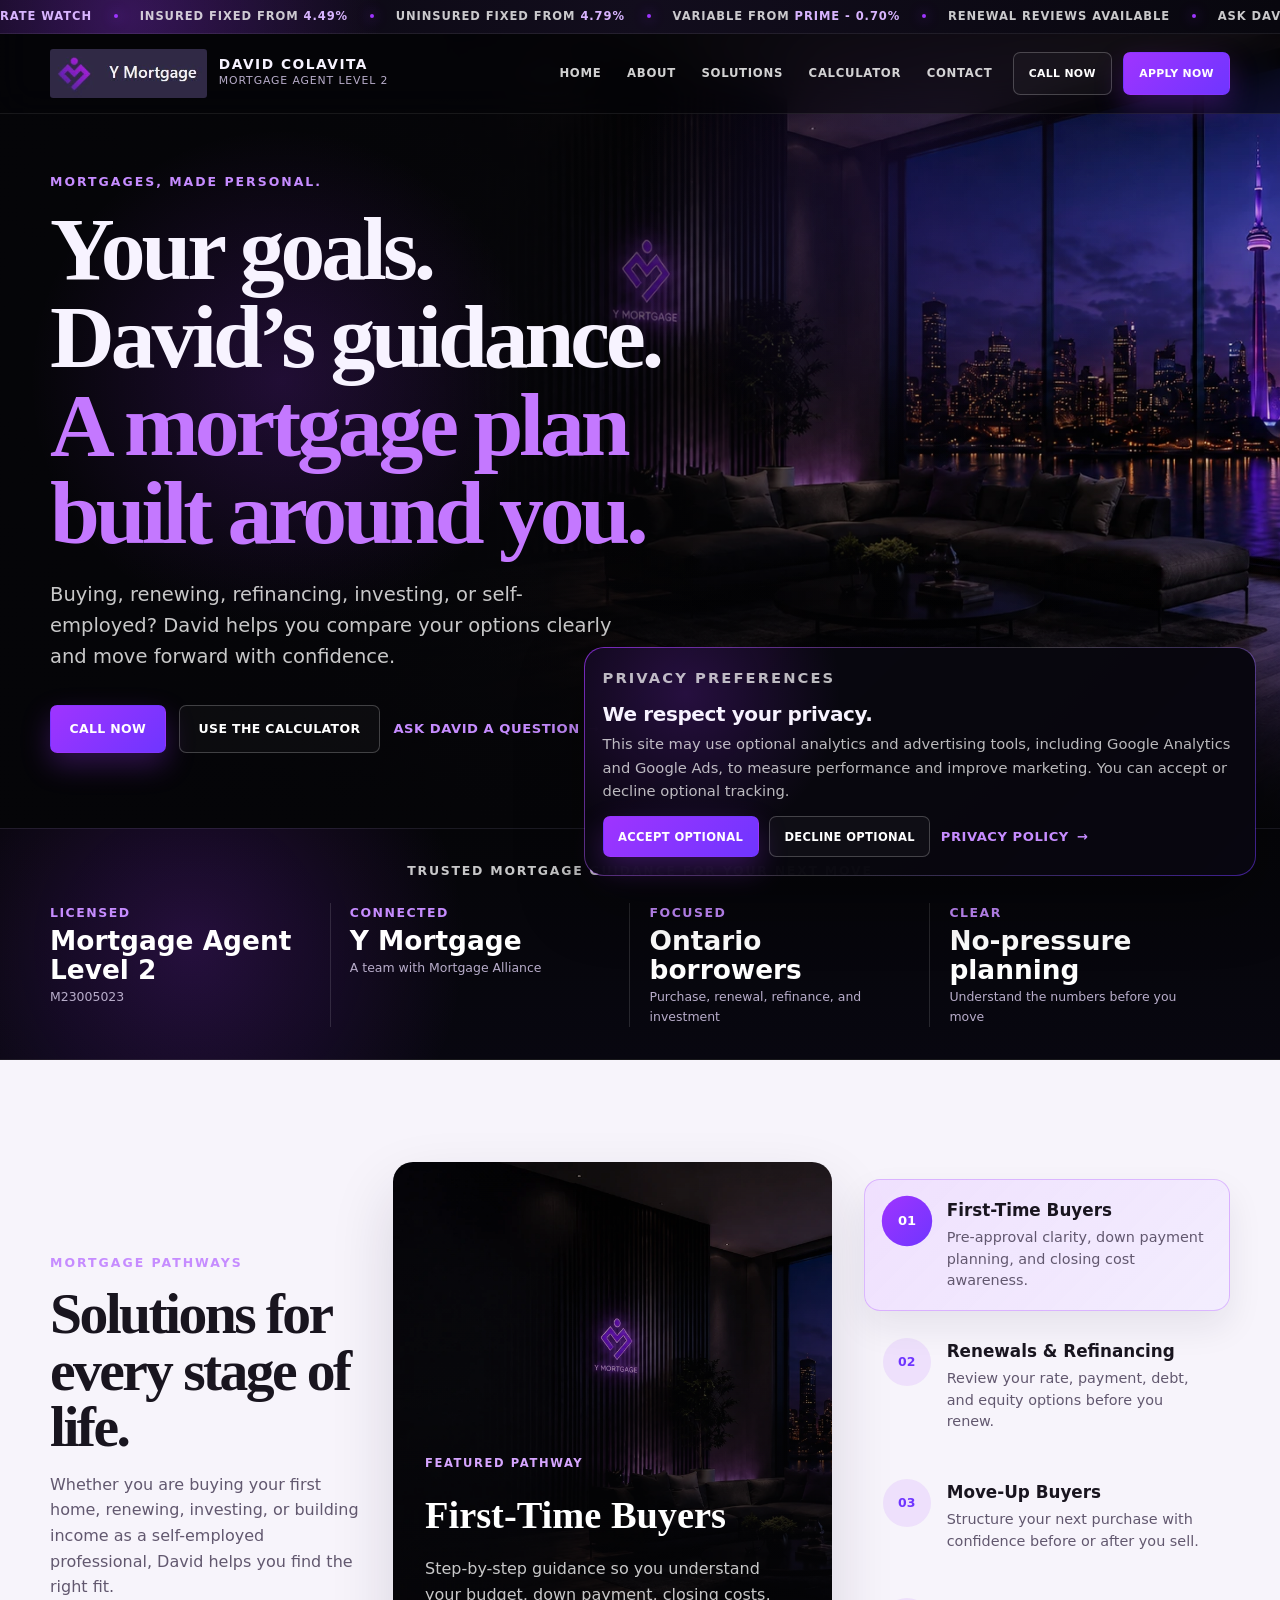
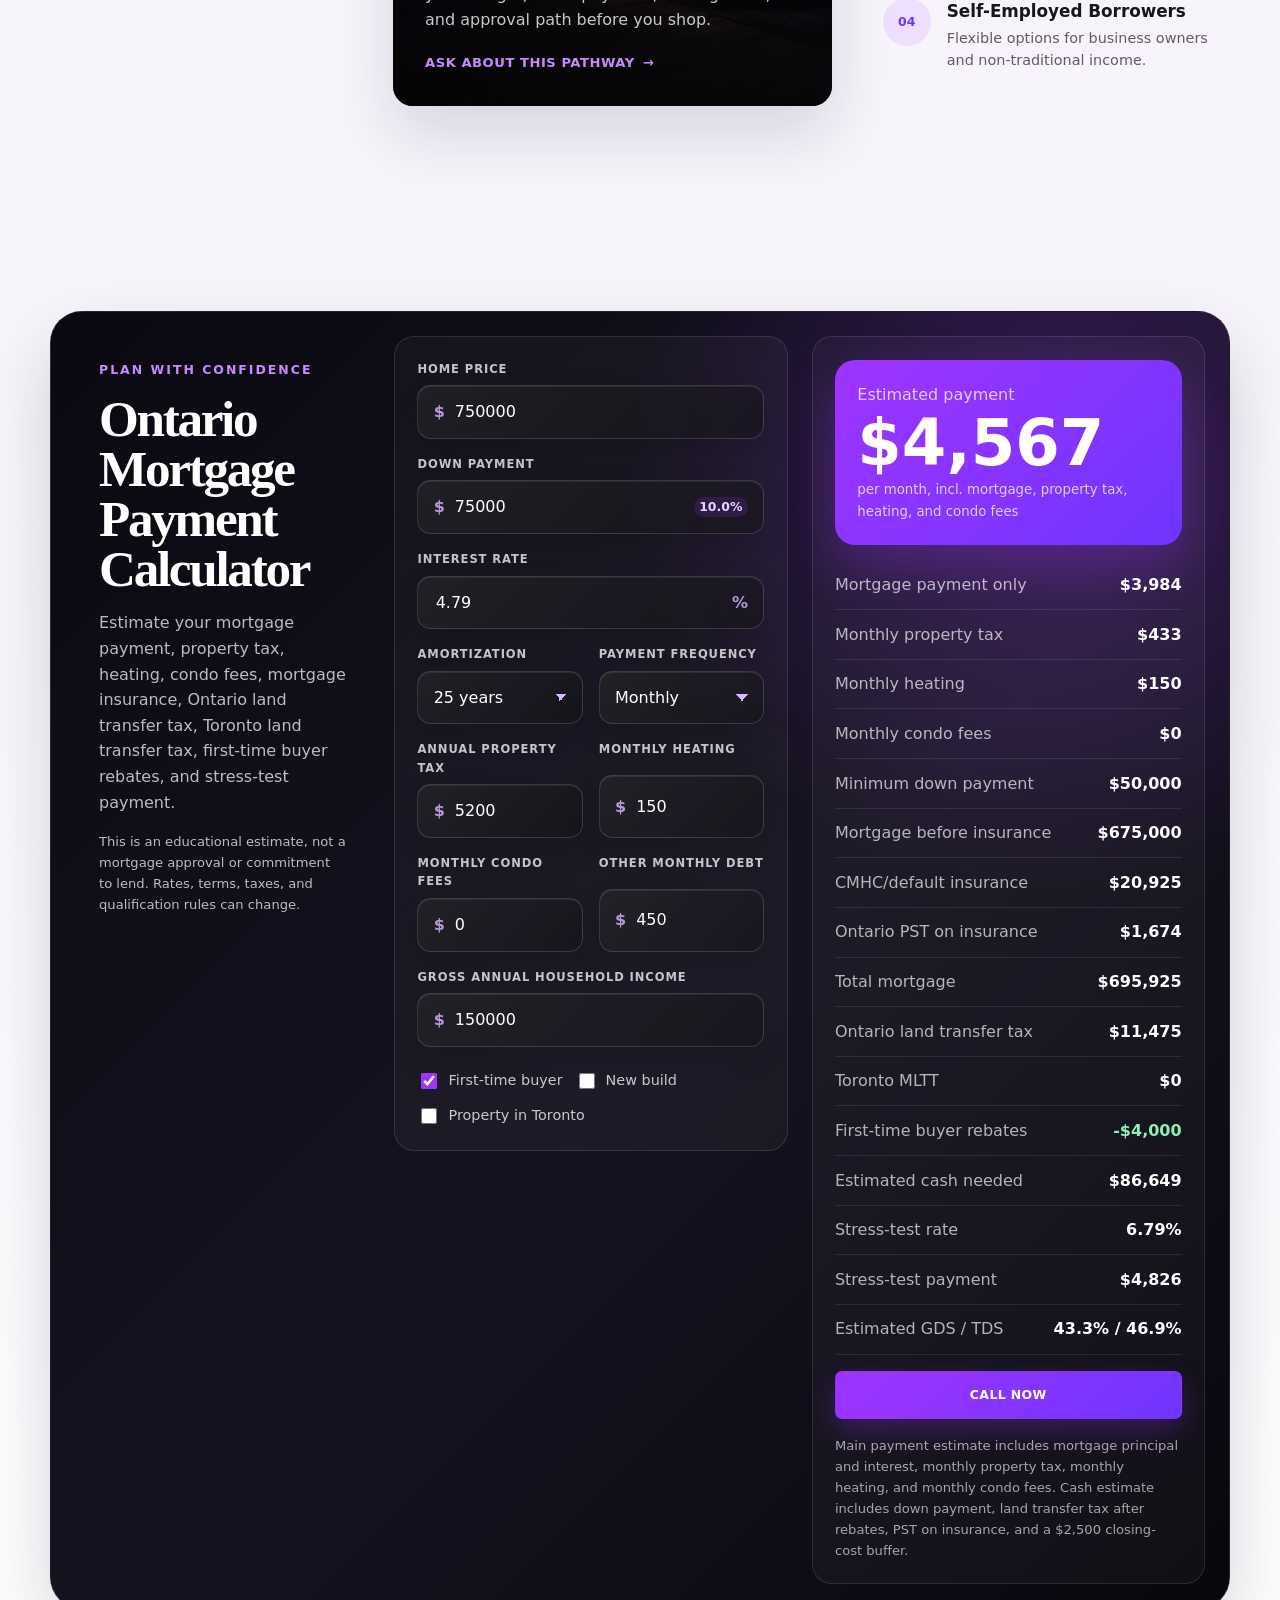
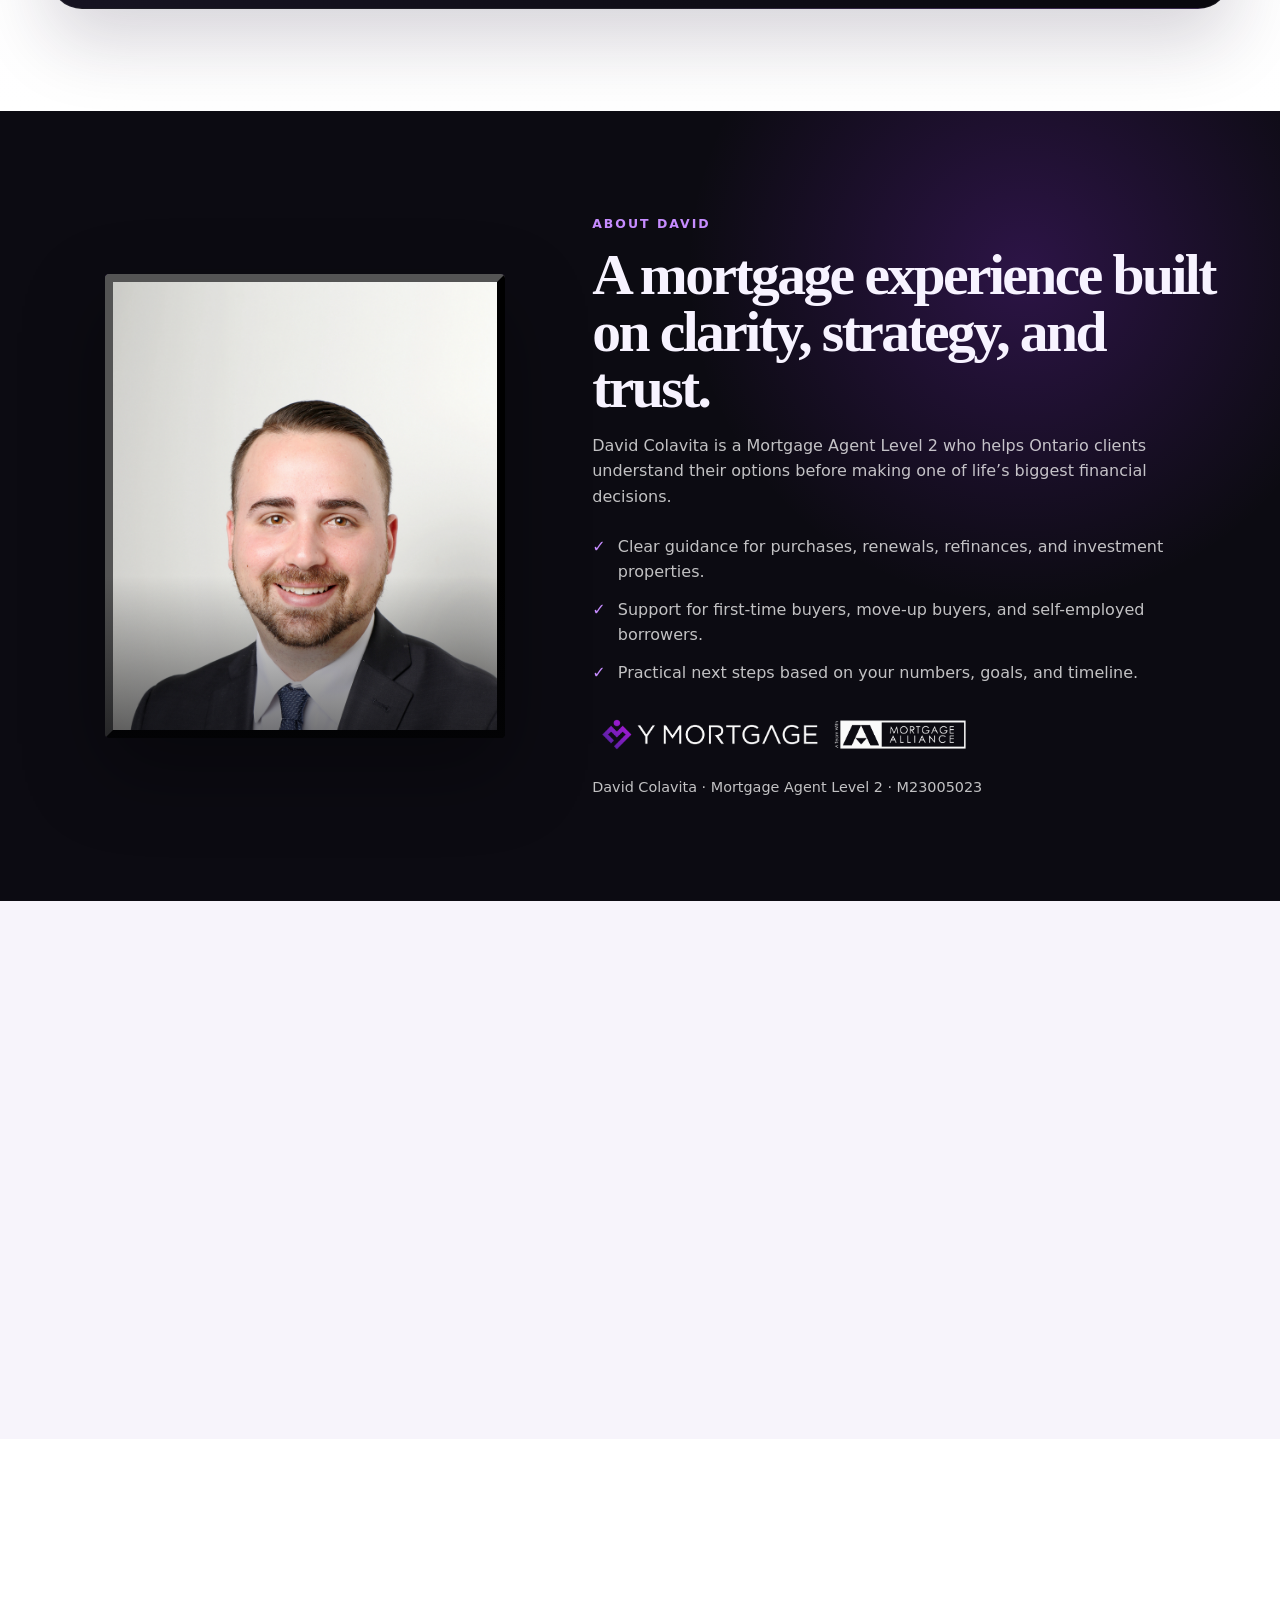
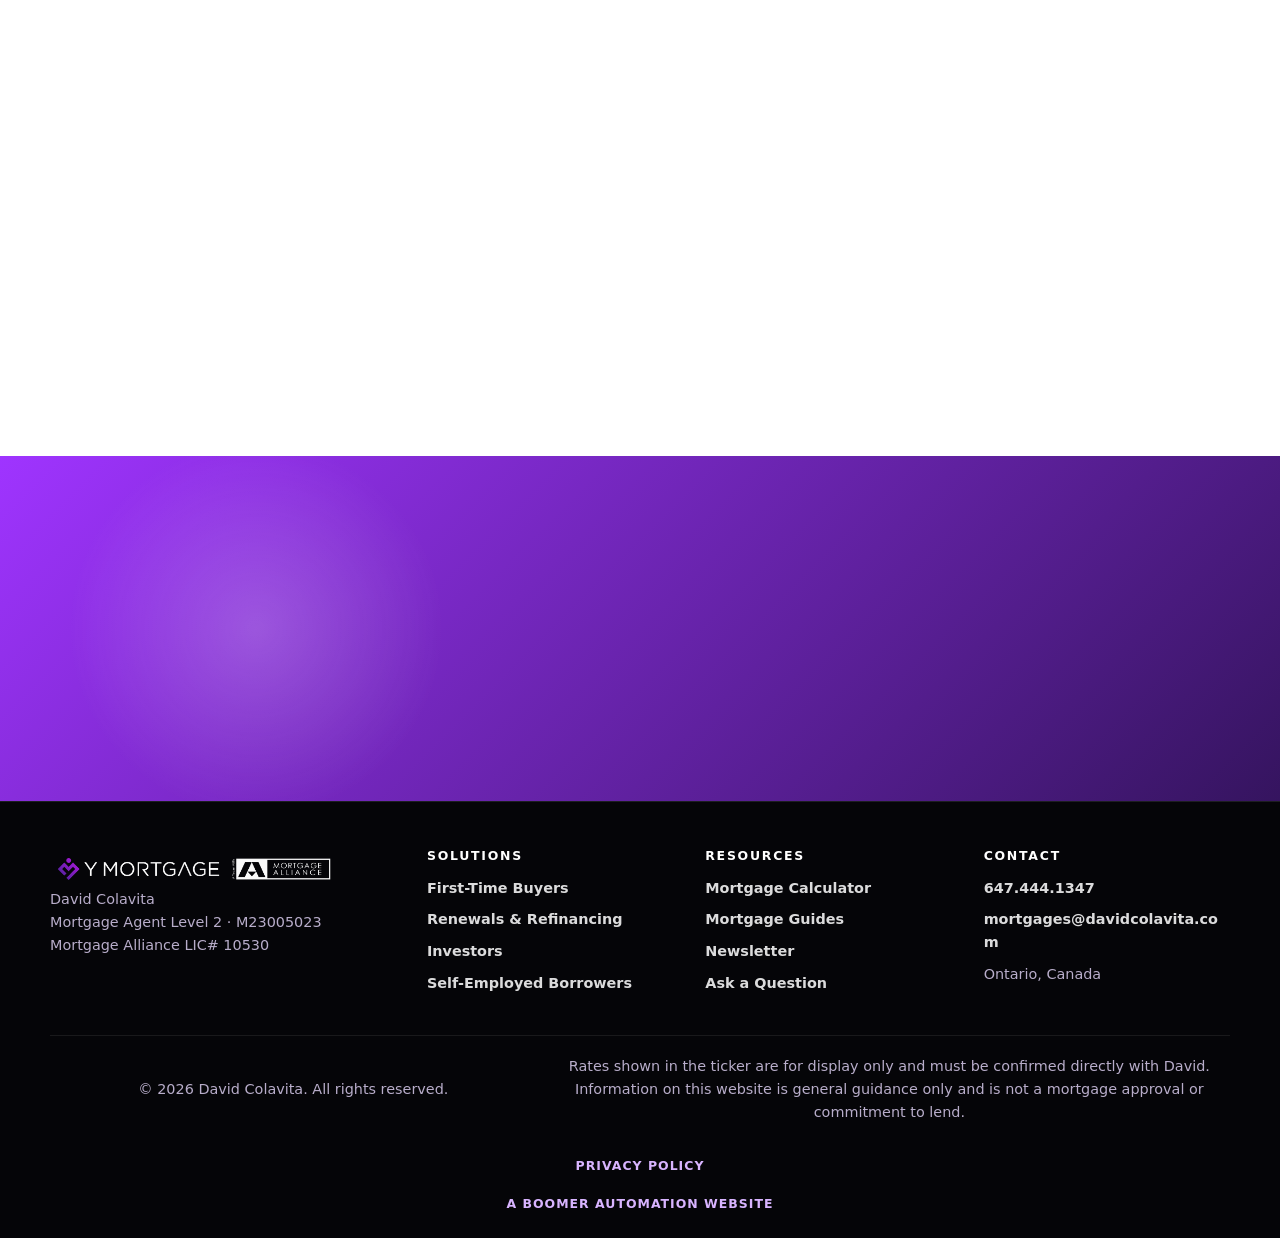
==== commit 4ad06724: "removed realtors section" ====
--- a/index.html
+++ b/index.html
@@ -278,24 +278,9 @@
             <button
               class="pathway-row reveal-up"
               type="button"
-              data-pathway-title="Real Estate Investors"
-              data-pathway-copy="Compare financing paths for rental properties, equity take-outs, portfolio growth, and long-term cash-flow planning.">
-              <span class="pathway-row__icon" aria-hidden="true">04</span>
-              <span>
-                <strong>Real Estate Investors</strong>
-                <small
-                  >Financing strategy for rental properties and portfolio
-                  growth.</small
-                >
-              </span>
-            </button>
-
-            <button
-              class="pathway-row reveal-up"
-              type="button"
               data-pathway-title="Self-Employed Borrowers"
               data-pathway-copy="Explore flexible lending options designed for business owners, contractors, incorporated professionals, and non-traditional income.">
-              <span class="pathway-row__icon" aria-hidden="true">05</span>
+              <span class="pathway-row__icon" aria-hidden="true">04</span>
               <span>
                 <strong>Self-Employed Borrowers</strong>
                 <small
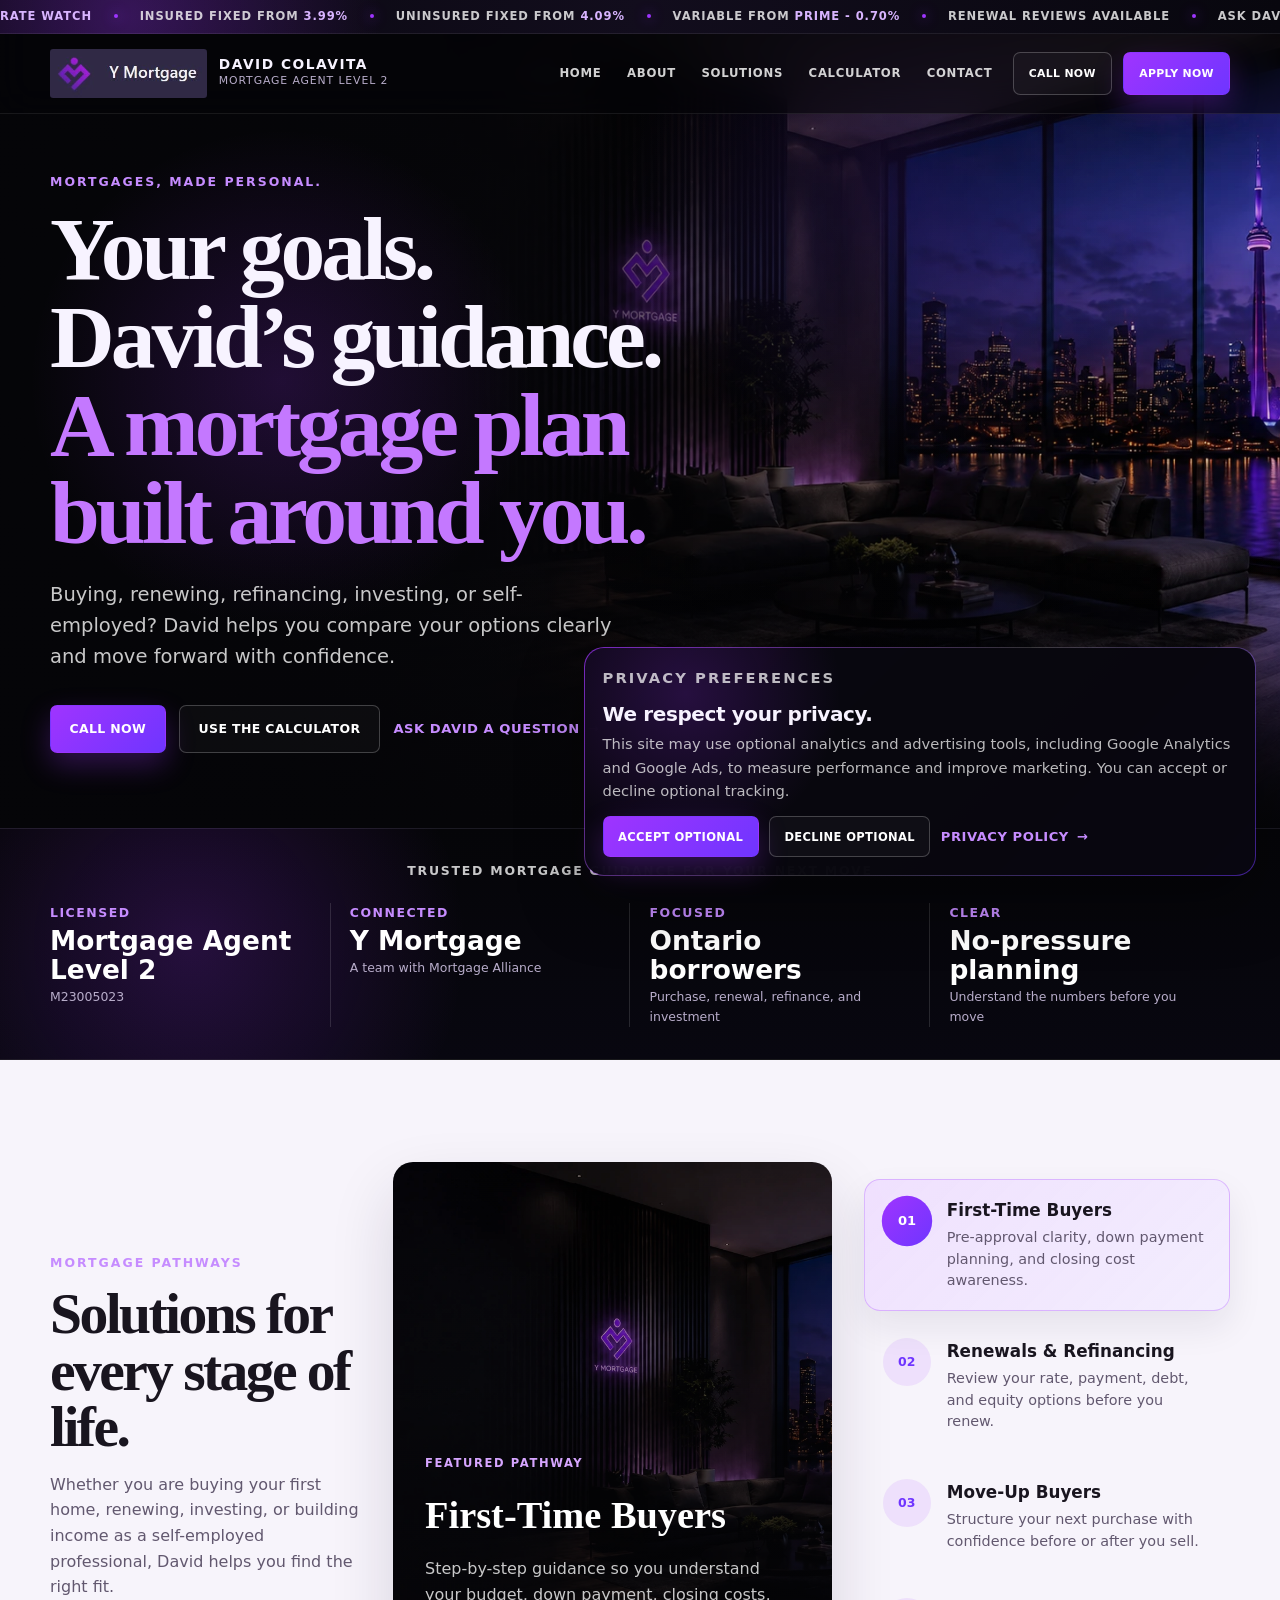
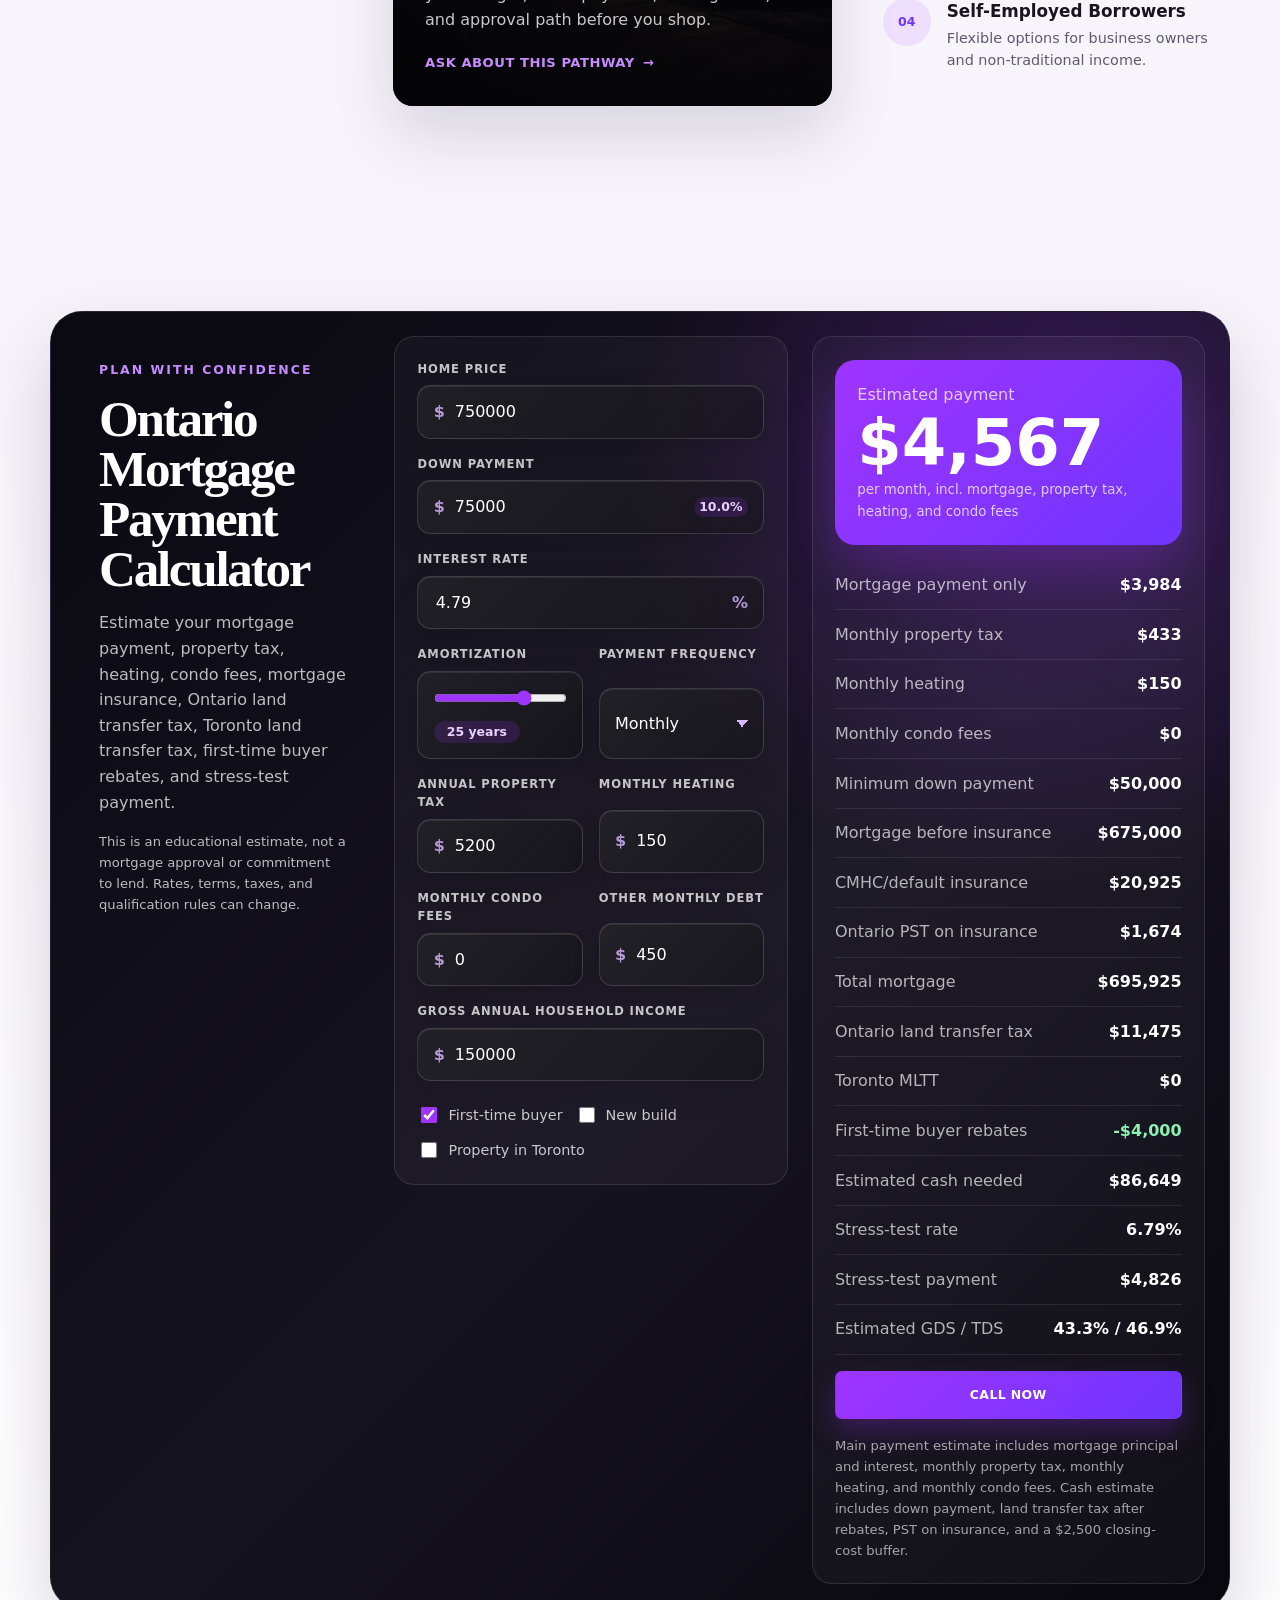
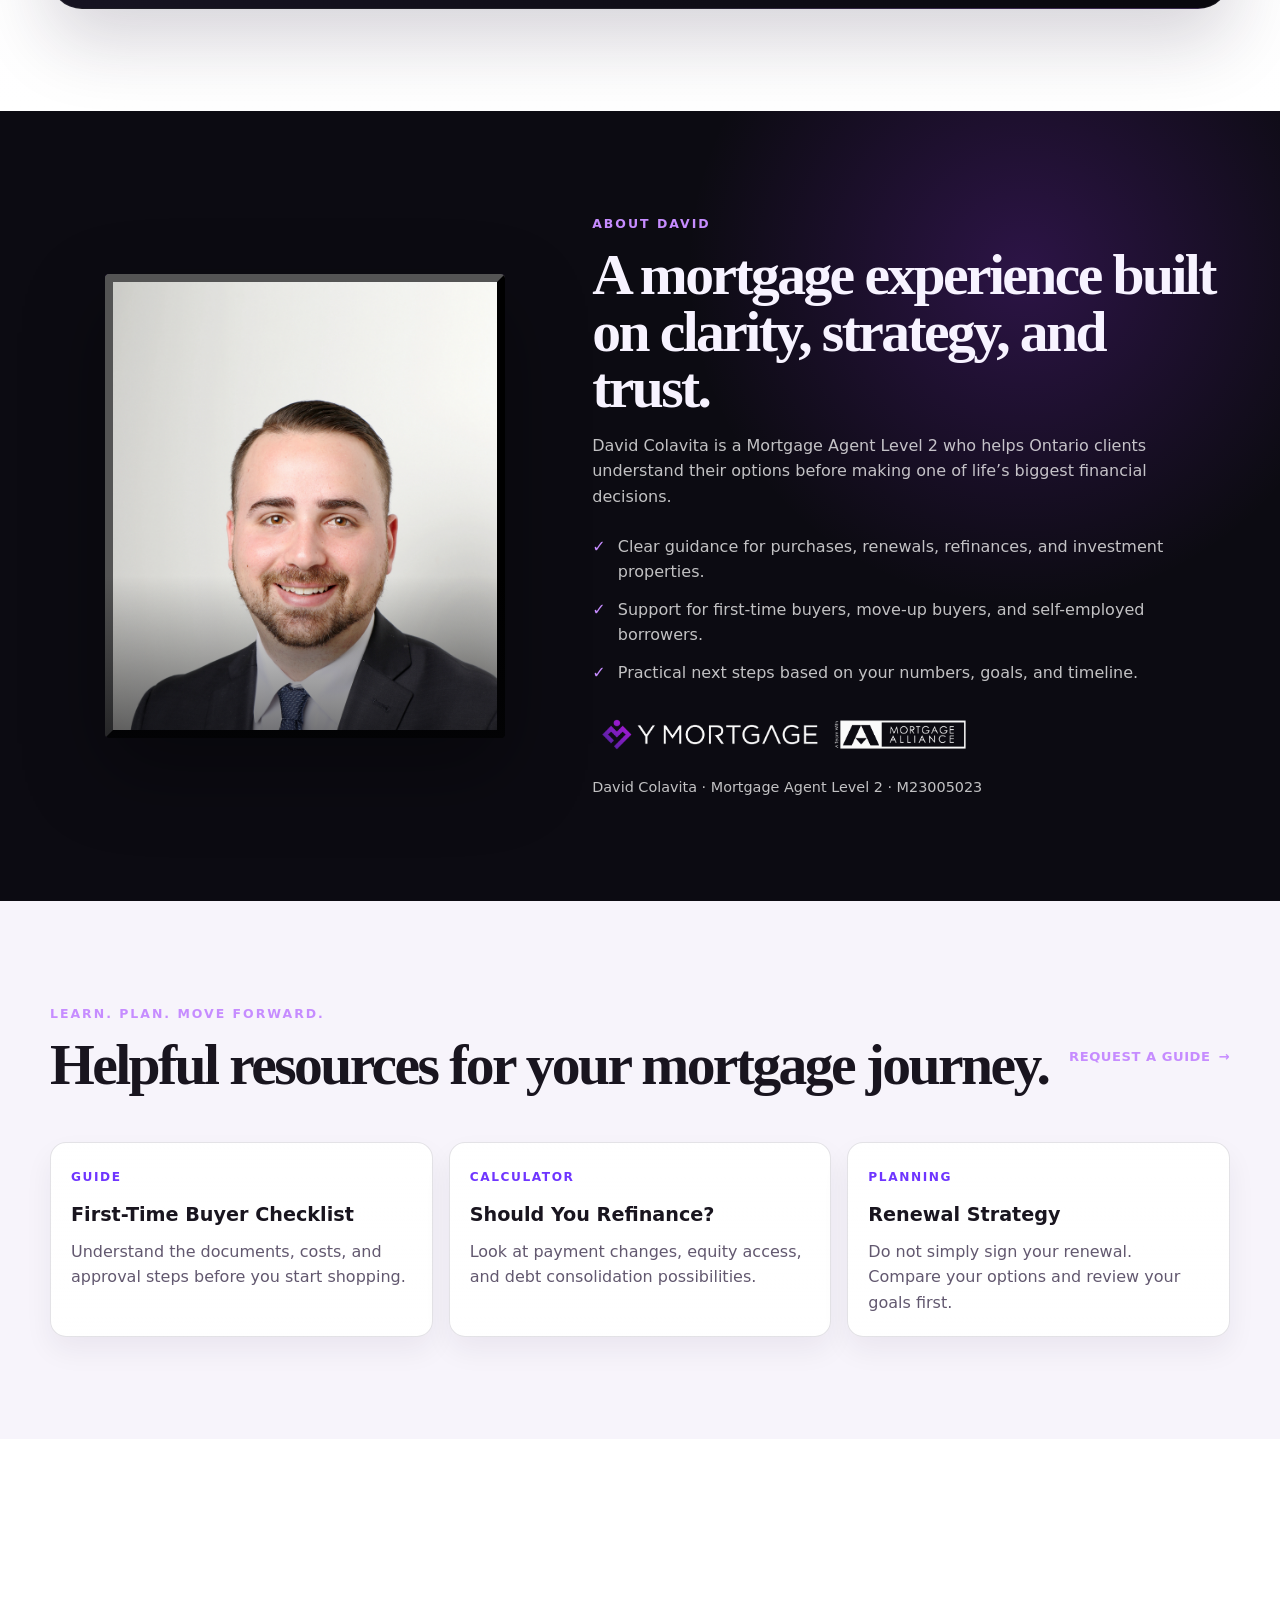
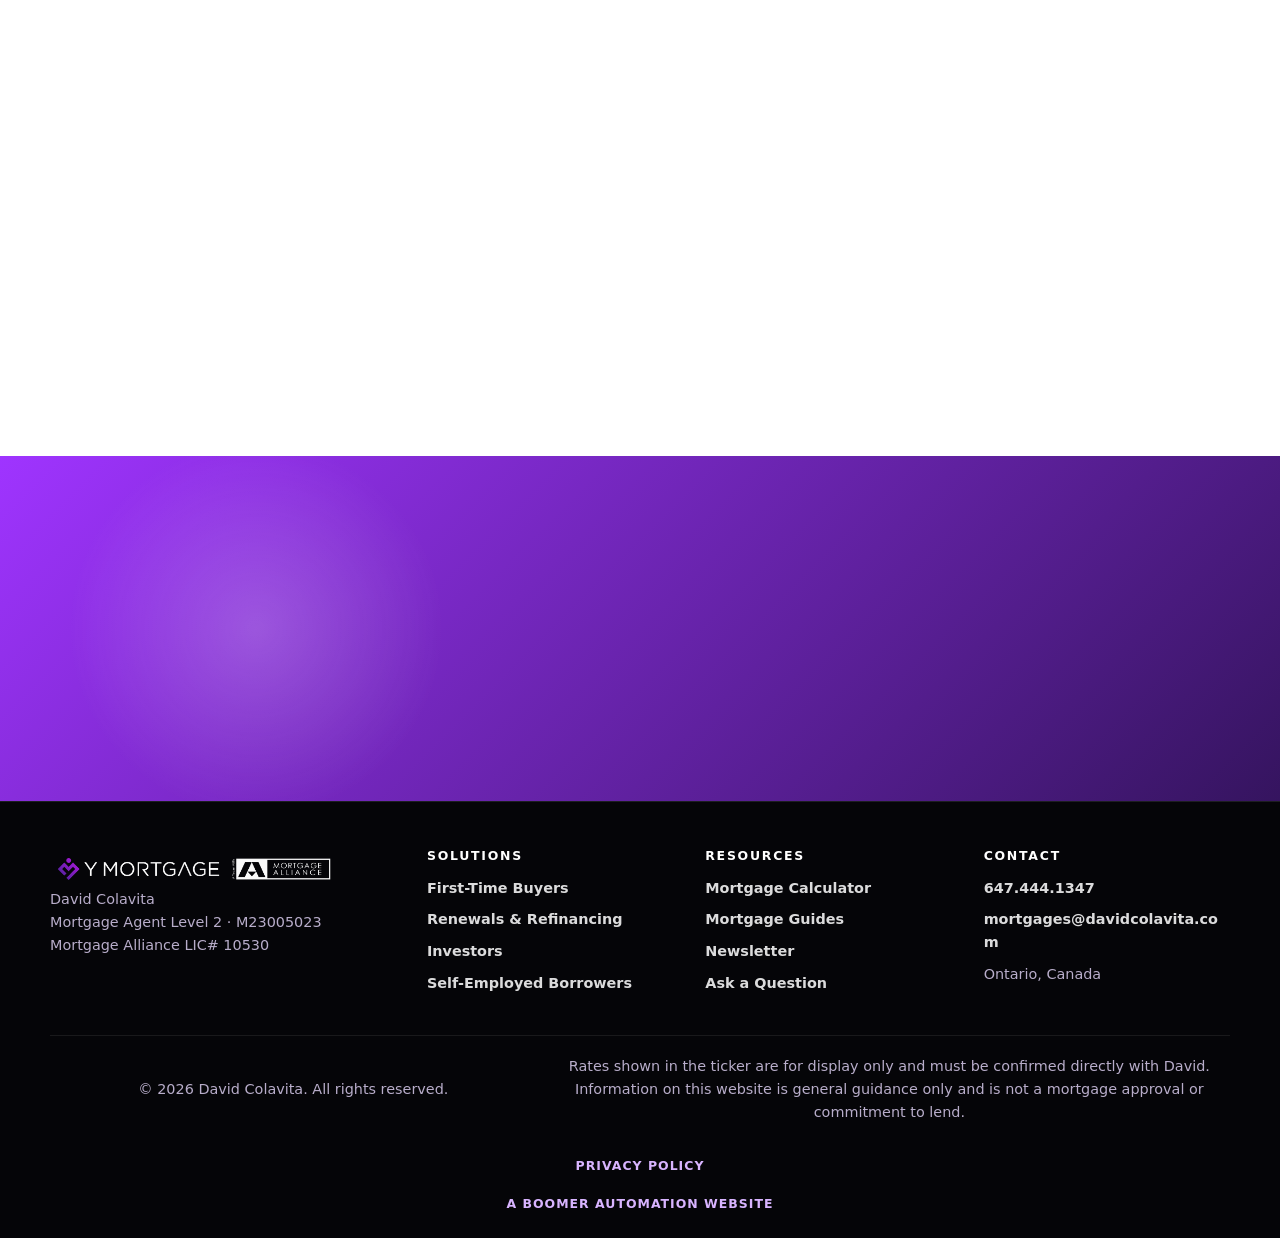
==== commit 3167d51b: "sliding bar for amortization" ====
--- a/index.html
+++ b/index.html
@@ -11,11 +11,7 @@
       name="description"
       content="David Colavita is a Mortgage Agent Level 2 helping Ontario buyers, homeowners, investors, and self-employed borrowers compare mortgage options with clarity." />
     <meta name="robots" content="index,follow" />
-
-    <!-- Temporary GitHub Pages canonical. Change to https://davidcolavita.ca/ when hosted on Netlify/custom domain. -->
-    <link
-      rel="canonical"
-      href="https://stefansaladino.github.io/DC-mortgage-broker/" />
+    <link rel="canonical" href="https://davidcolavita.com/" />
 
     <!-- Open Graph / Facebook / LinkedIn -->
     <meta property="og:type" content="website" />
@@ -28,15 +24,13 @@
     <meta
       property="og:description"
       content="Clear Ontario mortgage guidance for buying, renewing, refinancing, investing, and self-employed borrowing." />
-    <meta
-      property="og:url"
-      content="https://stefansaladino.github.io/DC-mortgage-broker/" />
+    <meta property="og:url" content="https://davidcolavita.com/" />
     <meta
       property="og:image"
-      content="https://stefansaladino.github.io/DC-mortgage-broker/assets/images/og-david-colavita.v1.png" />
+      content="https://davidcolavita.com/assets/images/og-david-colavita.v1.png" />
     <meta
       property="og:image:secure_url"
-      content="https://stefansaladino.github.io/DC-mortgage-broker/assets/images/og-david-colavita.v1.png" />
+      content="https://davidcolavita.com/assets/images/og-david-colavita.v1.png" />
     <meta property="og:image:type" content="image/png" />
     <meta property="og:image:width" content="1200" />
     <meta property="og:image:height" content="630" />
@@ -55,11 +49,12 @@
       content="Clear Ontario mortgage guidance for buyers, homeowners, investors, and self-employed borrowers." />
     <meta
       name="twitter:image"
-      content="https://stefansaladino.github.io/DC-mortgage-broker/assets/images/og-david-colavita.v1.png" />
+      content="https://davidcolavita.com/assets/images/og-david-colavita.v1.png" />
     <meta
       name="twitter:image:alt"
       content="David Colavita Mortgage Agent Level 2 offering Ontario mortgage guidance." />
 
+    <!-- Local SEO -->
     <meta name="geo.region" content="CA-ON" />
     <meta name="geo.placename" content="Ontario" />
     <meta name="language" content="English" />
@@ -79,15 +74,18 @@
     <link rel="apple-touch-icon" href="assets/images/favicon.png" />
     <meta name="theme-color" content="#050508" />
 
+    <!-- Performance -->
     <link
       rel="preload"
       as="image"
       href="assets/images/hero-david-colavita-banner.v1.webp"
       fetchpriority="high" />
 
+    <!-- Styles -->
     <link rel="stylesheet" href="assets/css/global.v1.css" />
     <link rel="stylesheet" href="assets/css/home.v1.css" />
 
+    <!-- Structured Data -->
     <script type="application/ld+json">
       {
         "@context": "https://schema.org",
@@ -100,8 +98,8 @@
         },
         "telephone": "+1-647-444-1347",
         "email": "mortgages@davidcolavita.com",
-        "url": "https://stefansaladino.github.io/DC-mortgage-broker/",
-        "image": "https://stefansaladino.github.io/DC-mortgage-broker/assets/images/og-david-colavita.v1.png",
+        "url": "https://davidcolavita.com/",
+        "image": "https://davidcolavita.com/assets/images/og-david-colavita.v1.png",
         "employee": {
           "@type": "Person",
           "name": "David Colavita",
@@ -141,9 +139,7 @@
             </p>
 
             <div class="hero__actions" aria-label="Primary actions">
-              <a class="btn btn--primary" href="tel:+16474441347"
-                >Call Now</a
-              >
+              <a class="btn btn--primary" href="tel:+16474441347">Call Now</a>
               <a class="btn btn--ghost" href="#calculator"
                 >Use the Calculator</a
               >
@@ -367,12 +363,24 @@
             </div>
 
             <div class="field-grid field-grid--two">
-              <div class="field-group">
+              <div class="field-group field-group--range">
                 <label for="amortization">Amortization</label>
-                <select id="amortization" name="amortization">
-                  <option value="25" selected>25 years</option>
-                  <option value="30">30 years</option>
-                </select>
+
+                <div class="range-control">
+                  <input
+                    id="amortization"
+                    name="amortization"
+                    type="range"
+                    min="1"
+                    max="35"
+                    step="1"
+                    value="25"
+                    aria-describedby="amortizationValue" />
+
+                  <output id="amortizationValue" for="amortization">
+                    25 years
+                  </output>
+                </div>
               </div>
 
               <div class="field-group">
@@ -872,9 +880,6 @@
                     Renewals & Refinancing
                   </option>
                   <option value="Move-Up Buyers">Move-Up Buyers</option>
-                  <option value="Real Estate Investors">
-                    Real Estate Investors
-                  </option>
                   <option value="Self-Employed Borrowers">
                     Self-Employed Borrowers
                   </option>
--- a/assets/css/global.v1.css
+++ b/assets/css/global.v1.css
@@ -478,10 +478,12 @@
 
 .mobile-menu {
   position: fixed;
-  inset: var(--header-total-height) 0 auto 0;
-  width: 100vw;
-  height: calc(100vh - var(--header-total-height));
-  overflow: hidden;
+  inset: var(--header-total-height) 0 0 0;
+  width: 100%;
+  max-width: 100%;
+  height: calc(100dvh - var(--header-total-height));
+  overflow-x: hidden;
+  overflow-y: hidden;
   background: rgba(5, 5, 8, 0.72);
   backdrop-filter: blur(12px);
 }
@@ -489,16 +491,32 @@
 .mobile-menu__panel {
   position: relative;
   display: grid;
+  align-content: start;
   gap: 1rem;
-  width: 100vw;
+  width: 100%;
+  max-width: 100%;
   height: 100%;
-  padding: 2rem;
+  min-height: 0;
+  padding: 2rem 2rem max(2rem, env(safe-area-inset-bottom));
+  overflow-x: hidden;
   overflow-y: auto;
+  overscroll-behavior: contain;
+  -webkit-overflow-scrolling: touch;
+  touch-action: pan-y;
+
+  /* Hide scrollbar while keeping vertical scrolling active. */
+  scrollbar-width: none;
+  -ms-overflow-style: none;
+
   border-right: 1px solid rgba(255, 255, 255, 0.12);
   background:
     radial-gradient(circle at 15% 15%, rgba(159, 52, 255, 0.22), transparent 28%),
     linear-gradient(180deg, rgba(15, 13, 24, 0.99), rgba(5, 5, 8, 0.99));
   box-shadow: var(--shadow);
+}
+
+.mobile-menu__panel::-webkit-scrollbar {
+  display: none;
 }
 
 .mobile-menu:not([hidden]) .mobile-menu__panel {
@@ -532,6 +550,7 @@
 .mobile-menu__panel > * {
   position: relative;
   z-index: 1;
+  max-width: 100%;
 }
 
 .mobile-menu__panel a:not(.btn) {
@@ -540,12 +559,18 @@
   color: var(--white);
   font-size: 1.25rem;
   font-weight: 750;
+  overflow-wrap: anywhere;
 }
 
 .mobile-menu__actions {
   display: grid;
   gap: 0.75rem;
   margin-top: 1rem;
+  padding-bottom: 1rem;
+}
+
+.mobile-menu__actions .btn {
+  max-width: 100%;
 }
 
 /* =========================================================
--- a/assets/css/home.v1.css
+++ b/assets/css/home.v1.css
@@ -352,22 +352,21 @@
 
 .calculator-form,
 .calculator-results {
+  display: grid;
+  gap: 1rem;
   padding: clamp(1rem, 2vw, 1.4rem);
   border: 1px solid rgba(255, 255, 255, 0.11);
   border-radius: var(--radius-md);
   background: rgba(255, 255, 255, 0.035);
 }
 
-.calculator-form,
-.calculator-results,
+.calculator-results {
+  align-content: start;
+}
+
 .field-grid,
 .field-group {
   display: grid;
-}
-
-.calculator-form,
-.calculator-results {
-  gap: 1rem;
 }
 
 .field-grid {
@@ -386,14 +385,11 @@
   text-transform: uppercase;
 }
 
+/* Shared visual treatment for calculator controls. */
 .input-wrap,
-select {
+select,
+.range-control {
   width: 100%;
-  min-height: 3.35rem;
-  display: flex;
-  align-items: center;
-  gap: 0.5rem;
-  padding: 0 0.95rem;
   border: 1px solid rgba(255, 255, 255, 0.14);
   border-radius: 0.85rem;
   background:
@@ -410,13 +406,27 @@
     transform 0.2s ease;
 }
 
+.input-wrap,
+select {
+  min-height: 3.35rem;
+}
+
+.input-wrap {
+  display: flex;
+  align-items: center;
+  gap: 0.5rem;
+  padding: 0 0.95rem;
+}
+
 .input-wrap:hover,
-select:hover {
+select:hover,
+.range-control:hover {
   border-color: rgba(255, 255, 255, 0.24);
 }
 
 .input-wrap:focus-within,
-select:focus {
+select:focus,
+.range-control:focus-within {
   border-color: rgba(198, 140, 255, 0.72);
   background:
     linear-gradient(135deg, rgba(159, 52, 255, 0.16), rgba(255, 255, 255, 0.045)),
@@ -473,10 +483,48 @@
   line-height: 1;
 }
 
+/* Amortization range slider. */
+.field-group--range {
+  align-content: start;
+}
+
+.range-control {
+  display: grid;
+  gap: 0.75rem;
+  padding: 0.95rem;
+}
+
+.range-control input[type="range"] {
+  width: 100%;
+  min-height: 1.4rem;
+  margin: 0;
+  accent-color: var(--accent);
+  cursor: pointer;
+}
+
+.range-control input[type="range"]:focus {
+  outline: 0;
+}
+
+.range-control output {
+  display: inline-flex;
+  justify-content: center;
+  width: fit-content;
+  min-width: 5.4rem;
+  padding: 0.28rem 0.55rem;
+  border-radius: 999px;
+  background: rgba(159, 52, 255, 0.16);
+  color: #e8d2ff;
+  font-size: 0.78rem;
+  font-weight: 850;
+  line-height: 1;
+}
+
+/* Select styling remains for payment frequency. */
 select {
   appearance: none;
   cursor: pointer;
-  padding-right: 3rem;
+  padding: 0 3rem 0 0.95rem;
   outline: 0;
   background:
     linear-gradient(135deg, rgba(255, 255, 255, 0.075), rgba(255, 255, 255, 0.025)),
@@ -490,6 +538,7 @@
   color: var(--white);
 }
 
+/* Buyer and property option toggles. */
 .toggle-row {
   display: flex;
   flex-wrap: wrap;
@@ -511,10 +560,7 @@
   accent-color: var(--accent);
 }
 
-.calculator-results {
-  align-content: start;
-}
-
+/* Calculator results. */
 .result-card--hero {
   padding: 1.4rem;
   border-radius: var(--radius-md);
